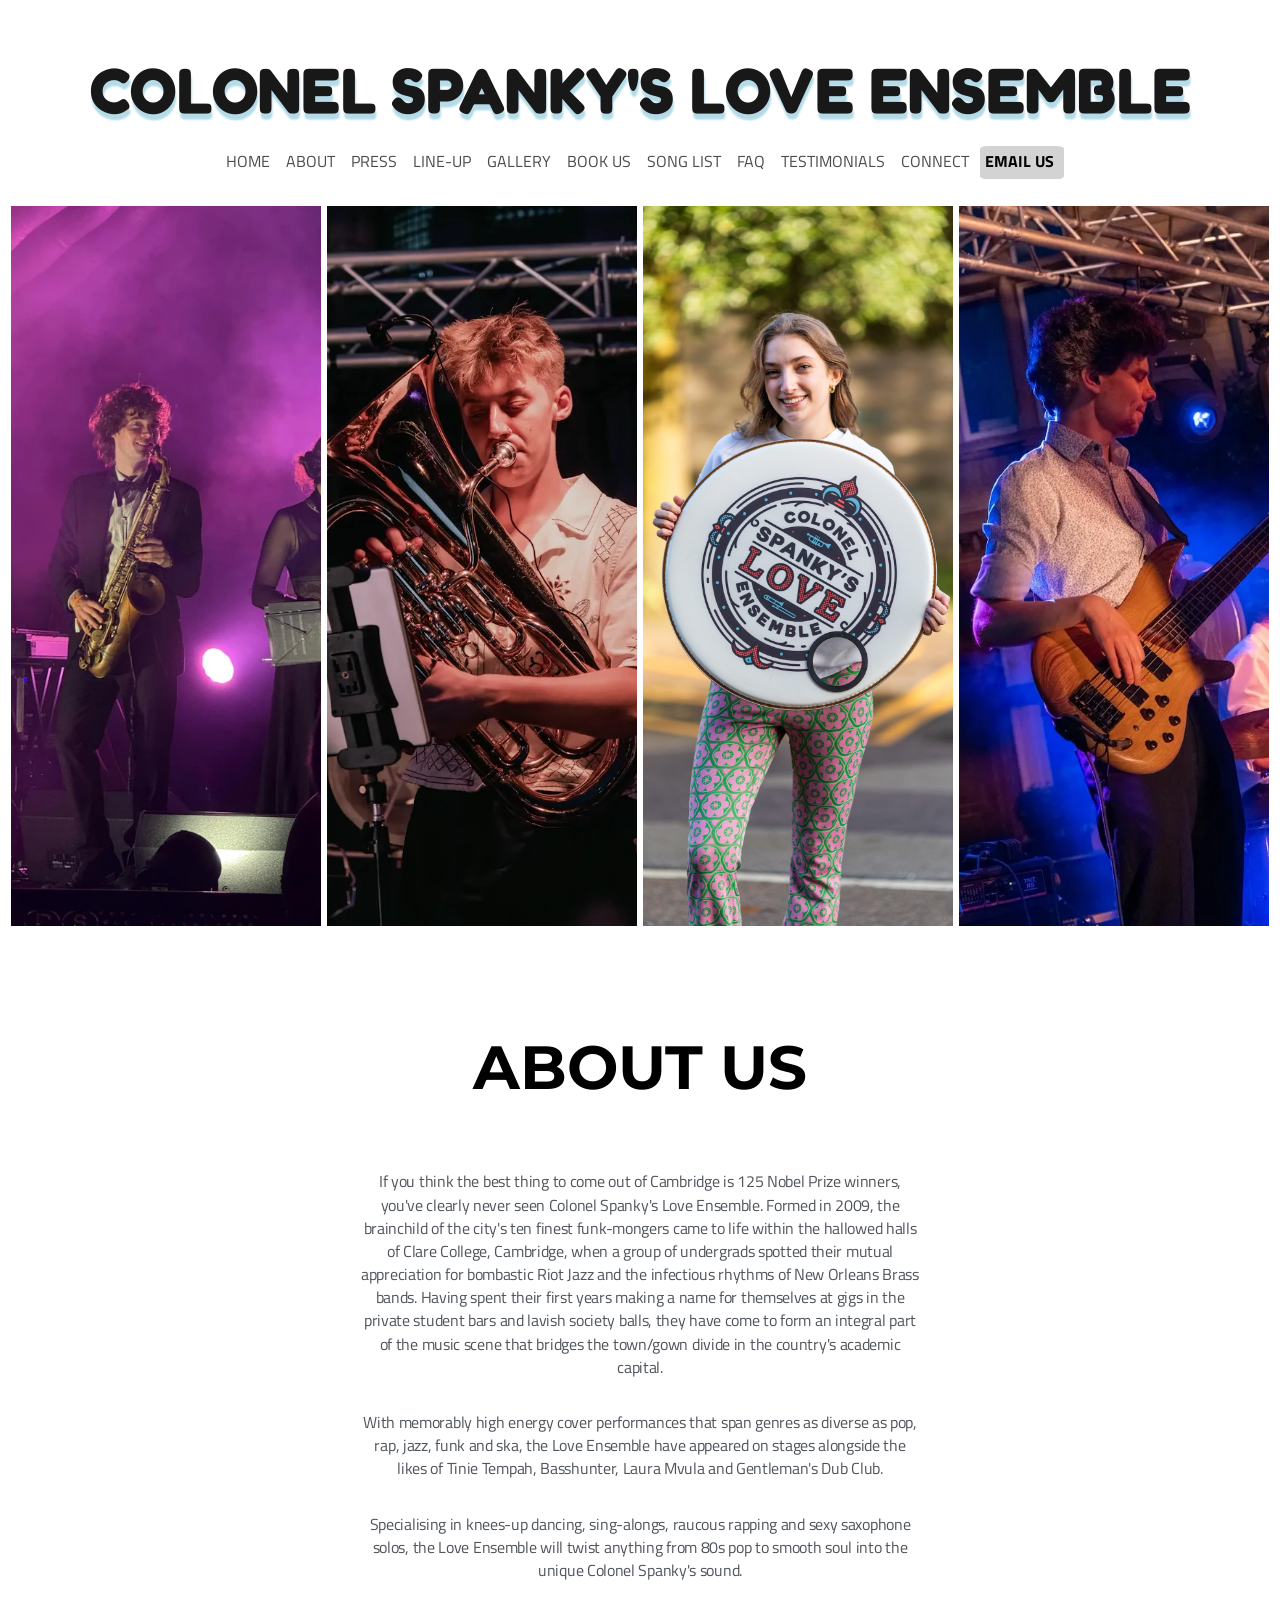
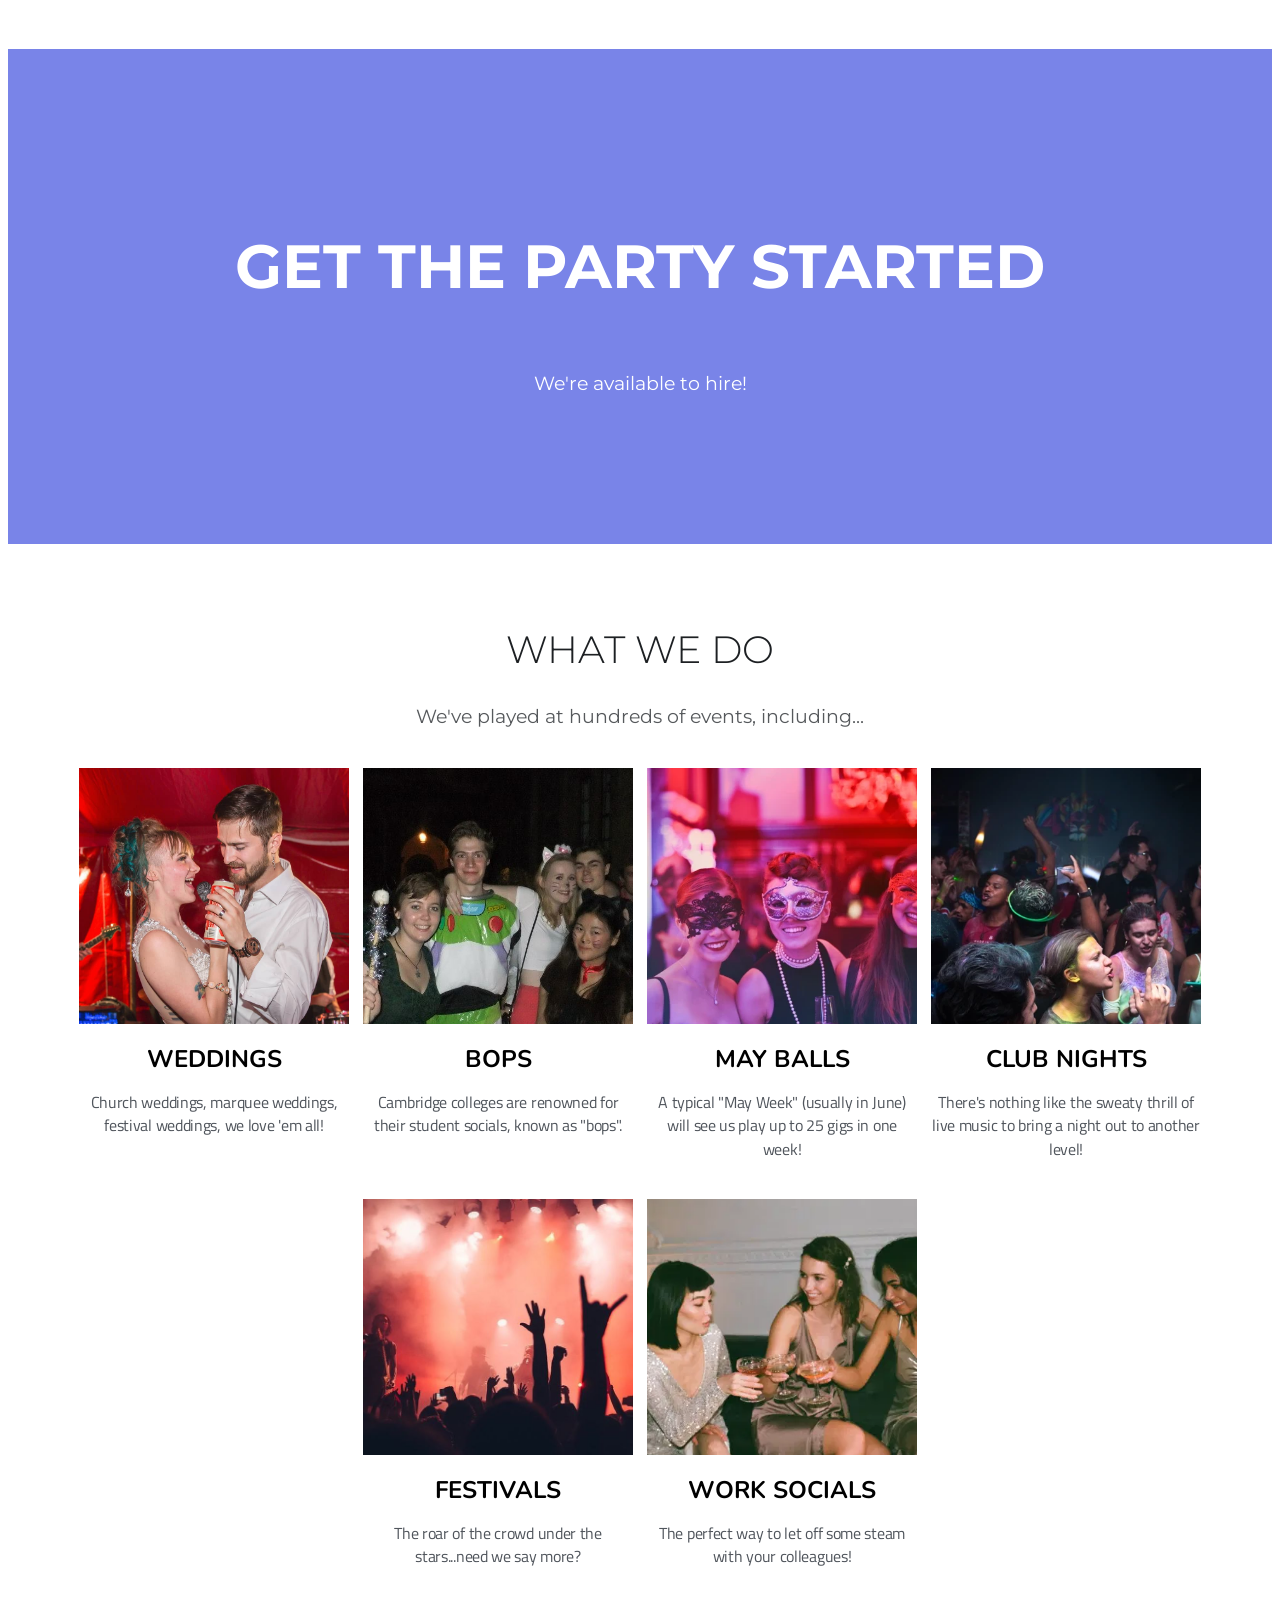
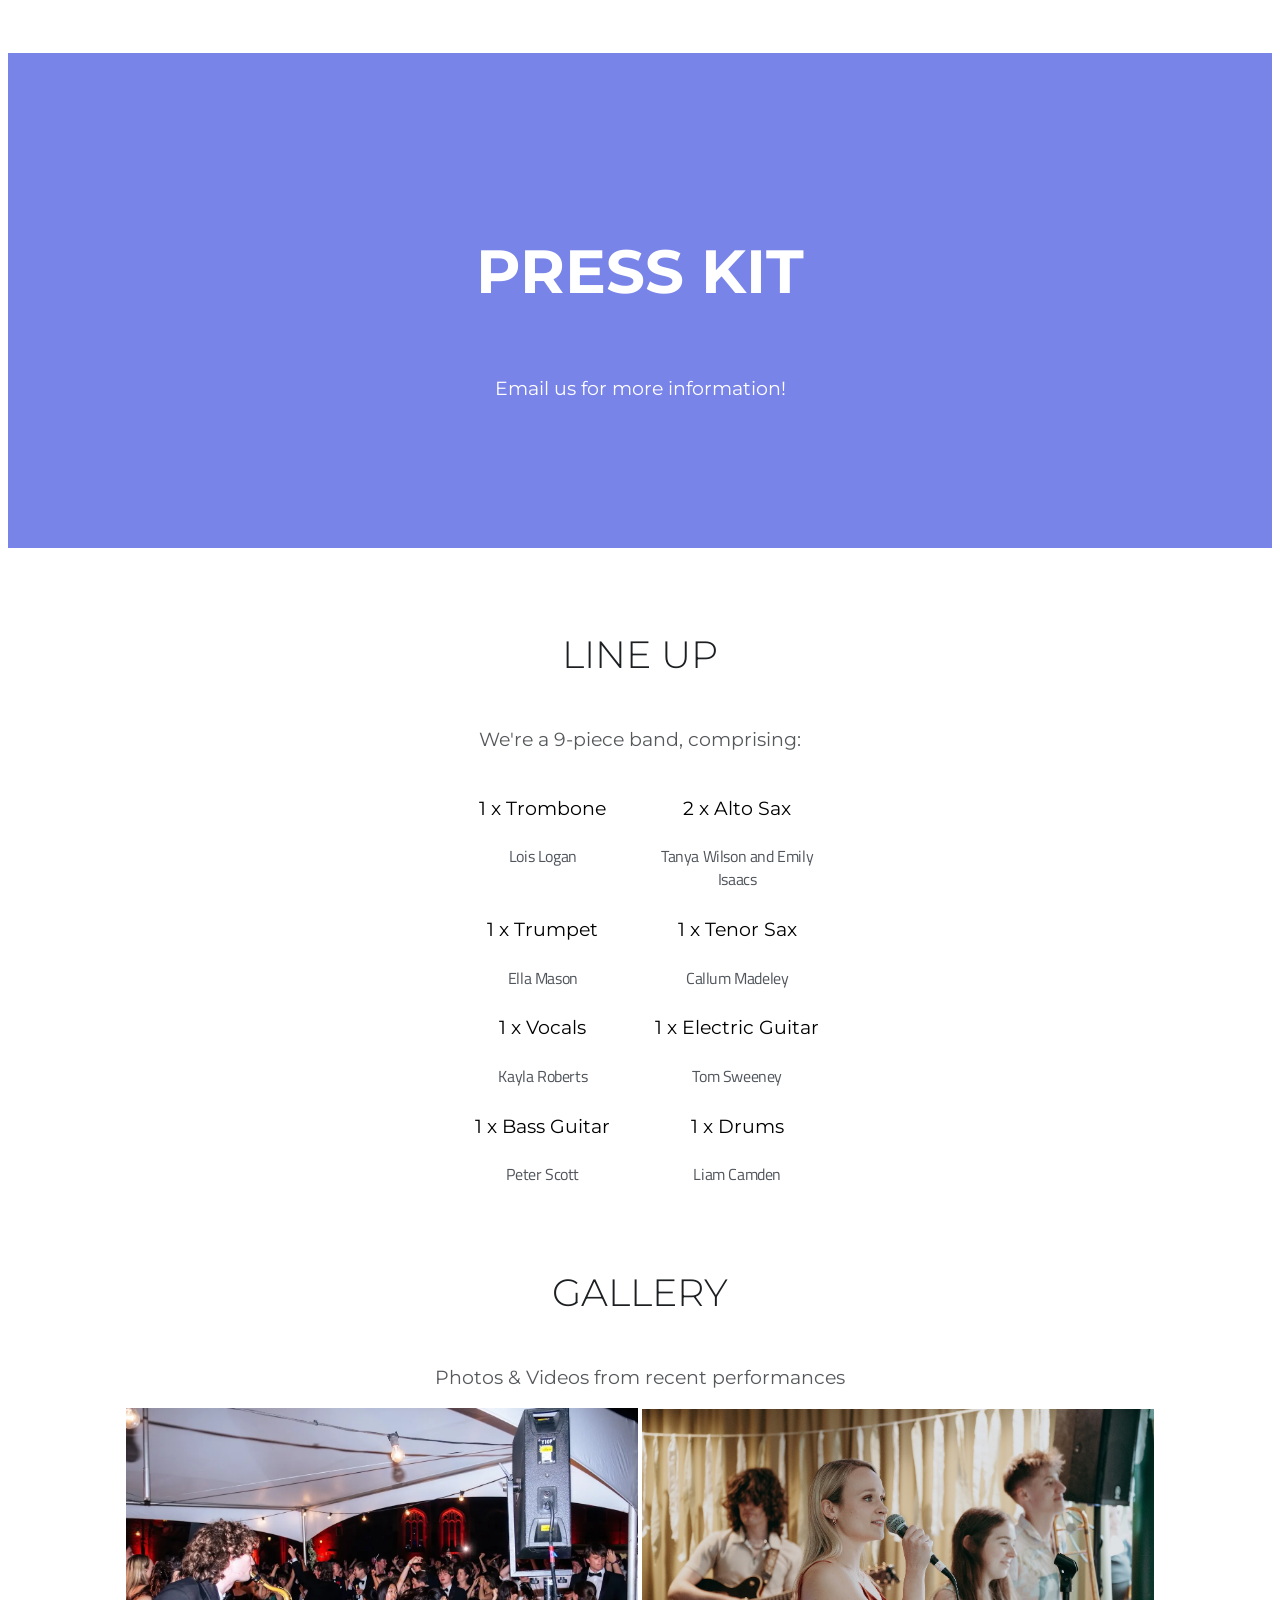
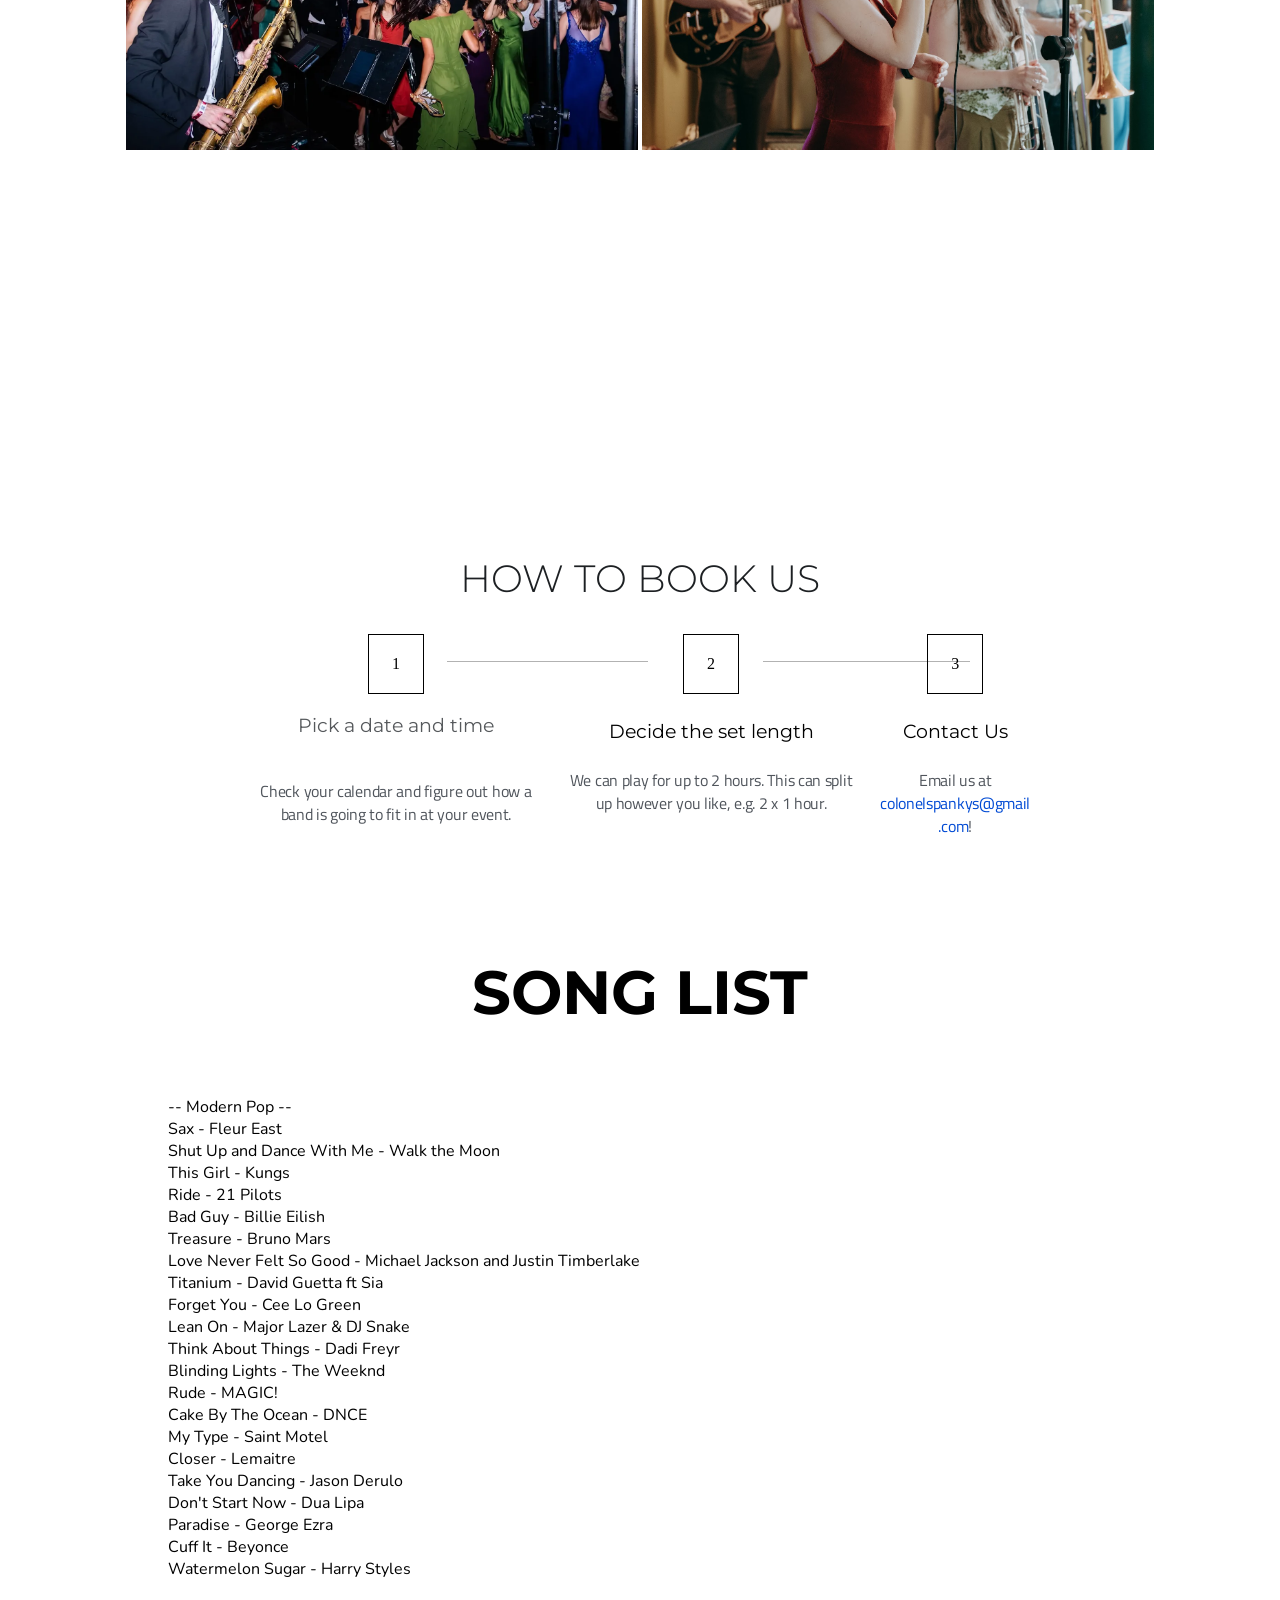
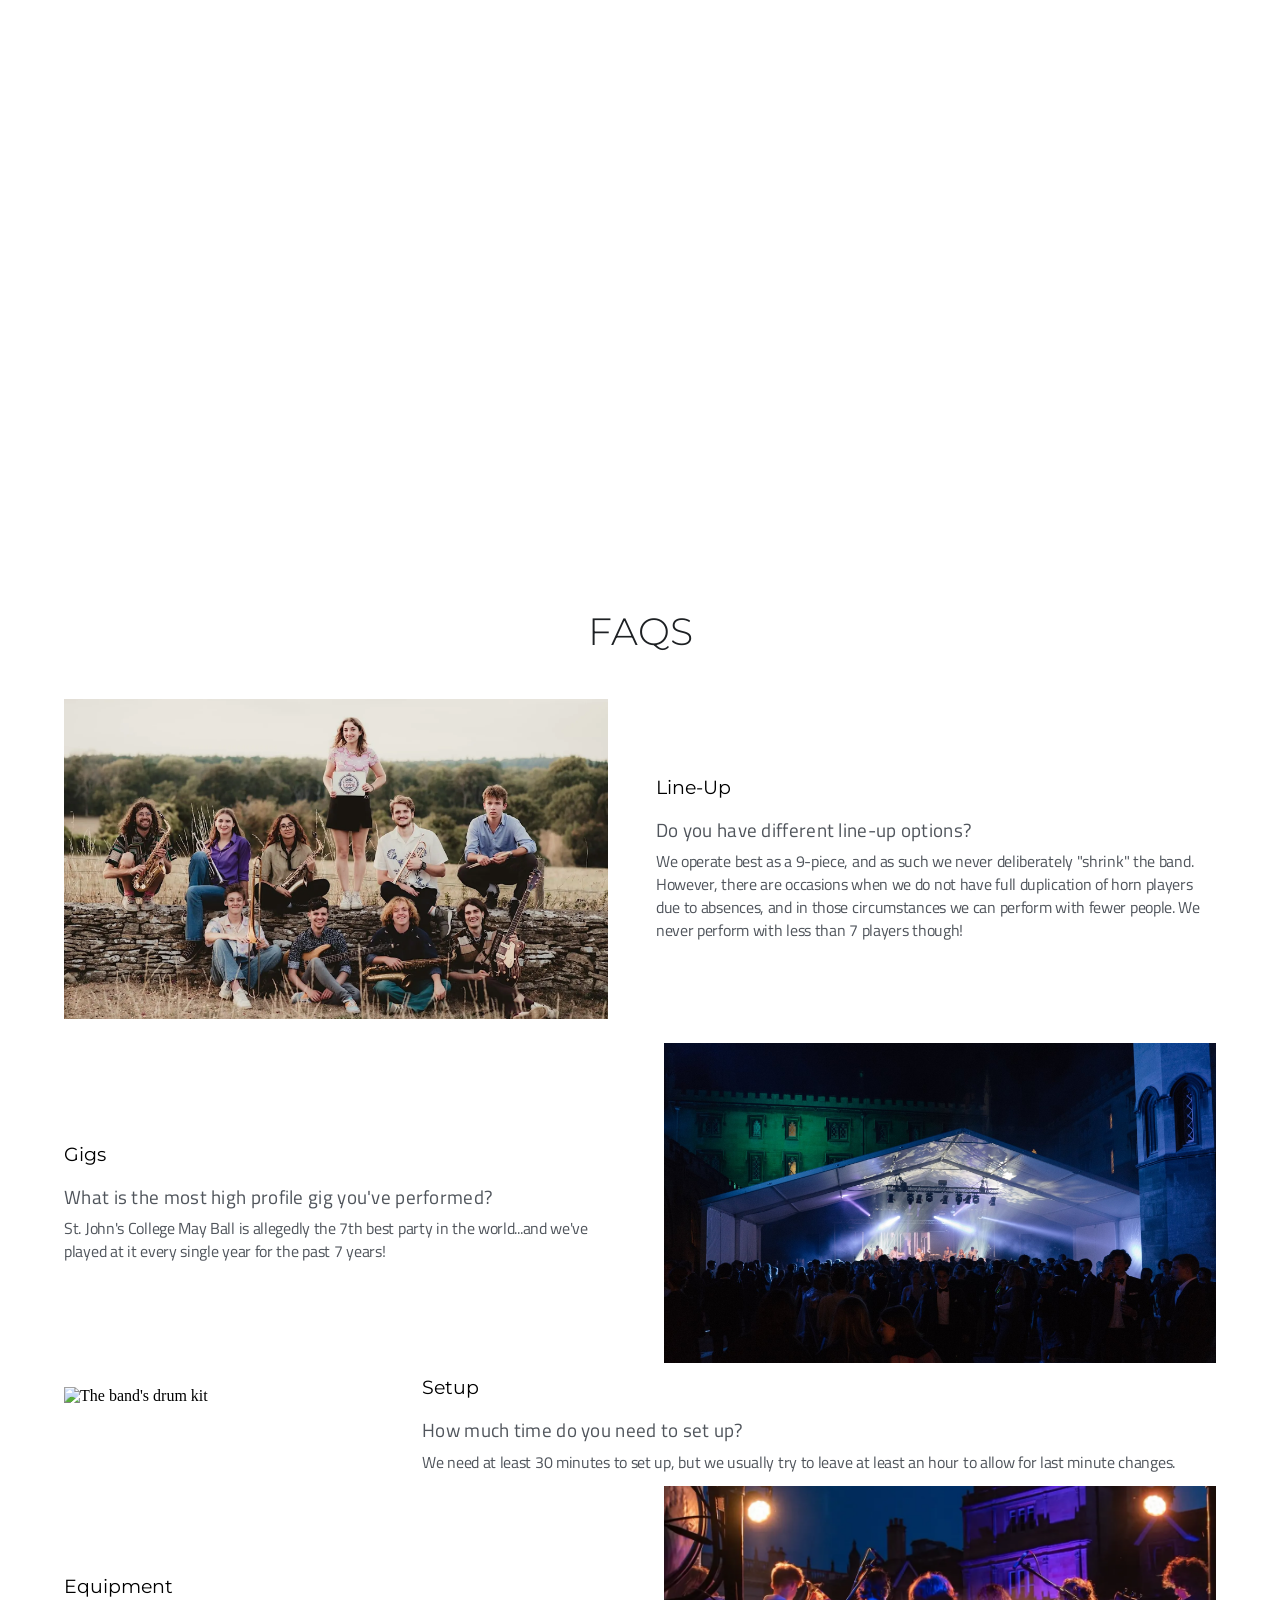
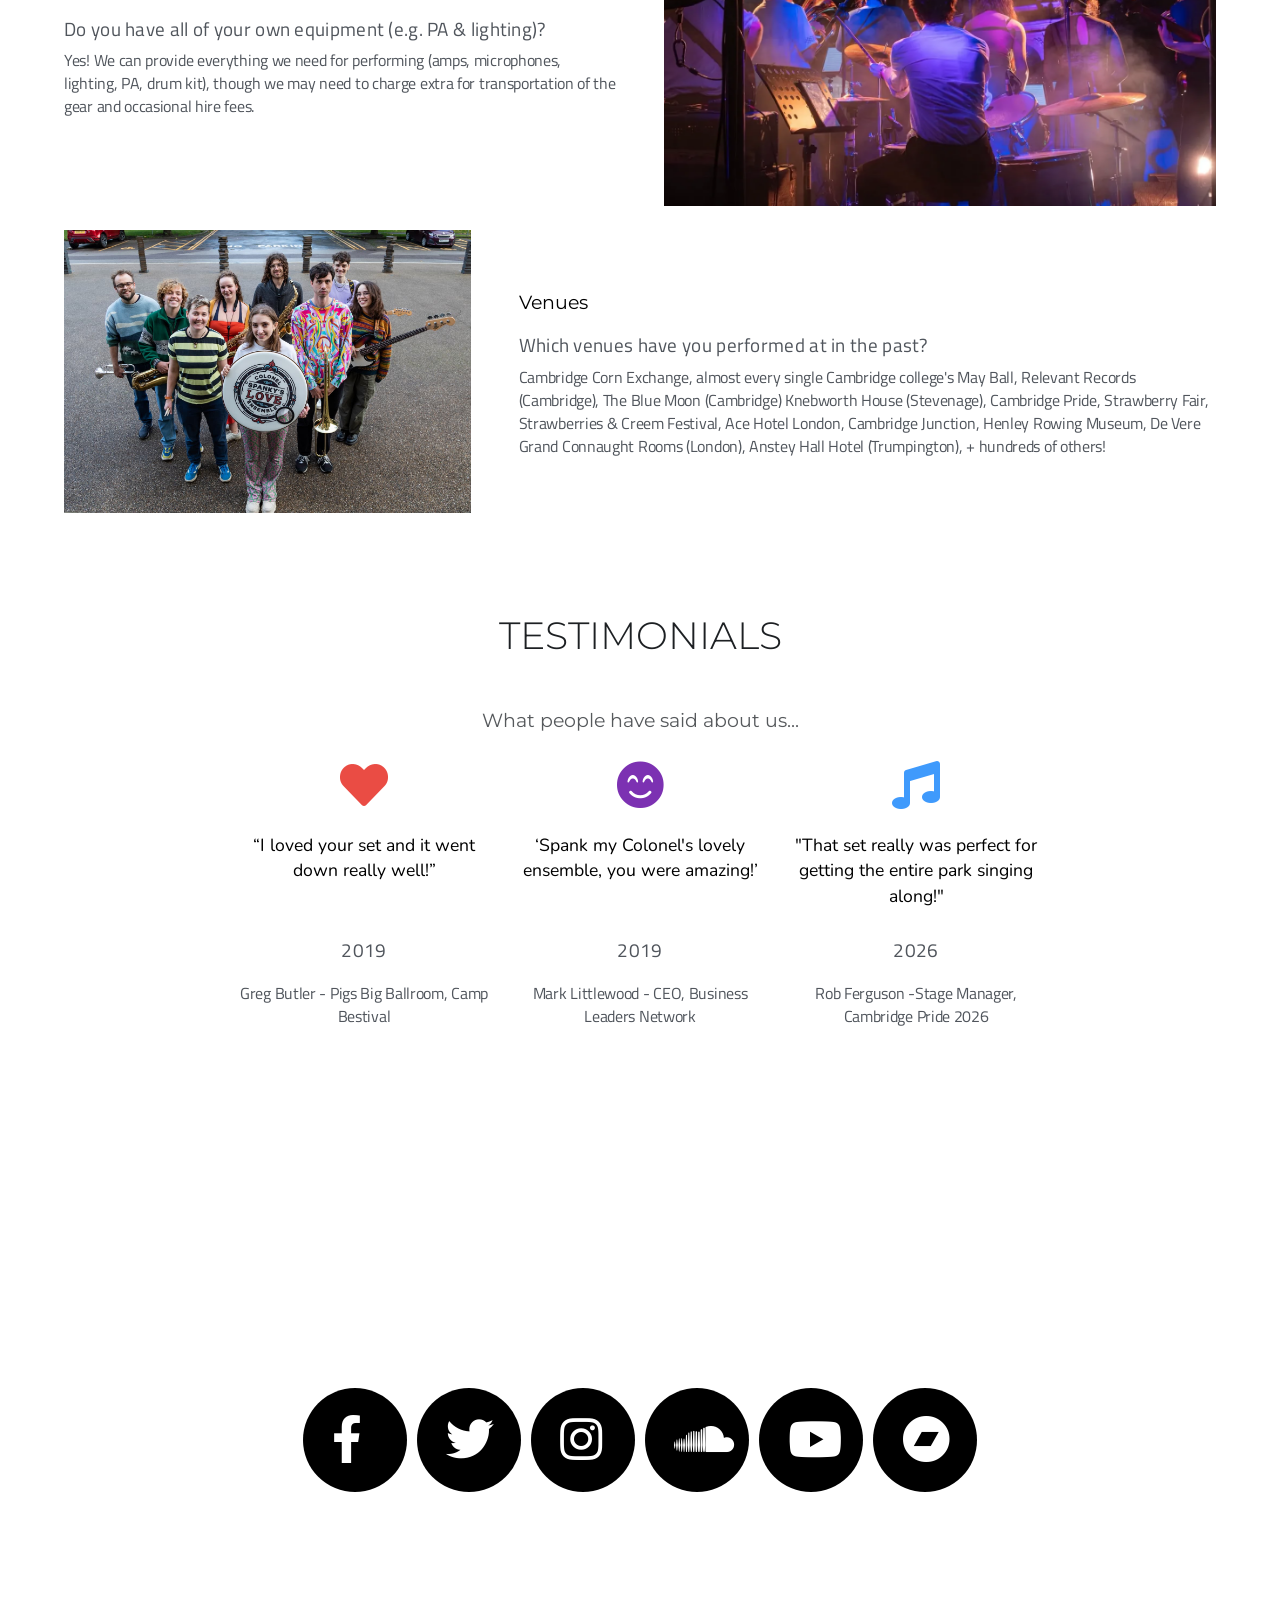
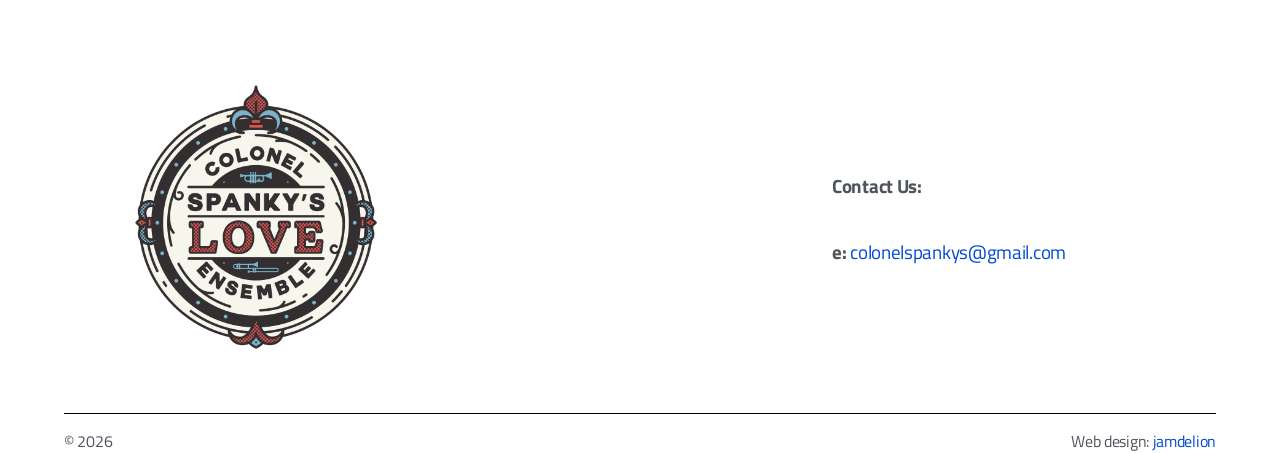
==== index.html @ 500da9b8 "update photos again" ====
<!DOCTYPE html>
<html lang="en-GB">

<head>
    <!-- Google Tag Manager -->
    <script>(function (w, d, s, l, i) {
            w[l] = w[l] || []; w[l].push({
                'gtm.start':
                    new Date().getTime(), event: 'gtm.js'
            }); var f = d.getElementsByTagName(s)[0],
                j = d.createElement(s), dl = l != 'dataLayer' ? '&l=' + l : ''; j.async = true; j.src =
                    'https://www.googletagmanager.com/gtm.js?id=' + i + dl; f.parentNode.insertBefore(j, f);
        })(window, document, 'script', 'dataLayer', 'GTM-NRXZG83');</script>
    <!-- End Google Tag Manager -->
    <meta charset="UTF-8">
    <meta name="description"
        content="Colonel Spanky's Love Ensemble is a 10-piece brass and funk band available for hire in Cambridge for parties, weddings and more!">
    <meta name="keywords"
        content="Cambridge bands, colonel spankeys, university band, pop funk jazz band, wedding band, party band, brass band, trumpets sax, female singer, hire a band">
    <meta name="viewport" content="width=device-width, initial-scale=1.0">
    <link rel="stylesheet" href="style.css">
    <title>Colonel Spanky's Love Ensemble | Book us here!</title>
    <script src="index.js"></script>
    <link rel="shortcut icon" href="images/favicon.ico" type="image/x-icon">
    <link rel="stylesheet" href="https://use.fontawesome.com/releases/v5.7.2/css/all.css"
        integrity="sha384-fnmOCqbTlWIlj8LyTjo7mOUStjsKC4pOpQbqyi7RrhN7udi9RwhKkMHpvLbHG9Sr" crossorigin="anonymous">
    <script src="https://code.iconify.design/1/1.0.7/iconify.min.js"></script>
    <link href="https://fonts.googleapis.com/css?family=Fredoka+One|Titillium+Web" rel="stylesheet">
    <link href="https://fonts.googleapis.com/css?family=Montserrat:400,700" rel="stylesheet">
    <link href="https://fonts.googleapis.com/css?family=Nunito:400,700" rel="stylesheet">
</head>

<body>
    <!-- Google Tag Manager (noscript) -->
    <noscript><iframe src="https://www.googletagmanager.com/ns.html?id=GTM-NRXZG83" height="0" width="0"
            style="display:none;visibility:hidden"></iframe></noscript>
    <!-- End Google Tag Manager (noscript) -->
    <header>
        <h1 id="home">Colonel Spanky's Love Ensemble</h1>
        <div id="navbar" class="">
            <nav>
                <a href="#home">Home</a>
                <a href="#about-us">About</a>
                <a href="#press-kit" class="disposable">Press</a>
                <a href="#line-up">Line-Up</a>
                <a href="#gallery">Gallery</a>
                <a href="#how-to-book">Book Us</a>
                <a href="#songlist">Song List</a>
                <a href="#faqs">FAQ</a>
                <a href="#testimonials">Testimonials</a>
                <a href="#links" class="disposable">Connect</a>
                <a href="mailto:colonelspankys@gmail.com" id="email-link">
                    Email Us
                    <div id="email-us"></div>
                </a>
            </nav>
        </div>
    </header>
    <section id="front-4-pics">
        <img src="images/callum_sax.jpg" alt="Callum playing sax at a Cambridge May Ball">
        <img src="images/lois_tuba.jpg" alt="Lois playing tuba at a live gig">
        <img src="images/zoe-front.jpg" alt="Zoe holding the Colonel Spanky's logo on a drum skin">
        <img src="images/petethebass.jpg" alt="Peter playing bass on stage">
    </section>
    <section id="about-us">
        <h2>About Us</h2>
        <p>If you think the best thing to come out of Cambridge is 125 Nobel Prize winners, you've clearly never seen
            Colonel Spanky's Love Ensemble. Formed in 2009, the brainchild of the city's ten finest funk-mongers came to
            life within the hallowed halls of Clare College, Cambridge, when a group of undergrads spotted their mutual
            appreciation for bombastic Riot Jazz and the infectious rhythms of New Orleans Brass bands. Having spent
            their first years making a name for themselves at gigs in the private student bars and lavish society balls,
            they have come to form an integral part of the music scene that bridges the town/gown divide in the
            country's academic capital. </p>
        <p>With memorably high energy cover performances that span genres as diverse as pop, rap, jazz, funk and ska,
            the Love Ensemble have appeared on stages alongside the likes of Tinie Tempah, Basshunter, Laura Mvula and
            Gentleman's Dub Club.</p>
        <p>Specialising in knees-up dancing, sing-alongs, raucous rapping and sexy saxophone solos, the Love Ensemble
            will twist anything from 80s pop to smooth soul into the unique Colonel Spanky's sound.</p>
    </section>
    <section class="banner" id="get-the-party-started">
        <h2>Get the party started</h2>
        <h3>We're available to hire!</h3>
    </section>
    <section id="what-we-do">
        <h2>What We Do</h2>
        <h3>We've played at hundreds of events, including...</h3>
        <div id="events">
            <div class="event" id="event-weddings">
                <div class="event-img-container">
                    <img src="images/wedding.jpg"
                        alt="The bride and groom singing at one of our wedding gigs in Norfolk" id="wedding-img">
                </div>
                <div class="event-text">
                    <h4>Weddings</h4>
                    <p>Church weddings, marquee weddings, festival weddings, we love 'em all!</p>
                </div>
            </div>
            <div class="event">
                <div class="event-img-container">
                    <img src="images/bop.jpeg" alt="A bop at Clare College, c.2013" id="bop-img">
                </div>
                <div class="event-text">
                    <h4>Bops</h4>
                    <p>Cambridge colleges are renowned for their student socials, known as "bops".</p>
                </div>
            </div>
            <div class="event" id="event-balls">
                <div class="event-img-container">
                    <img src="images/ball.webp" alt="Masked ball-goers" id="ball-img">
                </div>
                <div class="event-text">
                    <h4>May Balls</h4>
                    <p>A typical "May Week" (usually in June) will see us play up to 25 gigs in one week!</p>
                </div>
            </div>
            <div class="event">
                <div class="event-img-container">
                    <img src="images/club.webp" alt="A club night" id="club-img">
                </div>
                <div class="event-text">
                    <h4>Club Nights</h4>
                    <p>There's nothing like the sweaty thrill of live music to bring a night out to another level!</p>
                </div>
            </div>
            <div class="event" id="event-festivals">
                <div class="event-img-container">
                    <img src="images/festival.jpeg" alt="Hands pumping in front of a festival stage" id="fest-img">
                </div>
                <div class="event-text">
                    <h4>Festivals</h4>
                    <p>The roar of the crowd under the stars...need we say more?</p>
                </div>
            </div>
            <div class="event">
                <div class="event-img-container">
                    <img src="images/work-socials.jpeg" alt="3 women clinking glasses at a Christmas party"
                        id="work-img">
                </div>
                <div class="event-text">
                    <h4>Work Socials</h4>
                    <p>The perfect way to let off some steam with your colleagues!</p>
                </div>
            </div>
        </div>
    </section>
    <section class="banner" id="press-kit">
        <!-- background image -->
        <h2>Press Kit</h2>
        <h3><a href="mailto:colonelspankys@gmail.com">Email us for more information!</a></h3>
    </section>
    <section id="line-up">
        <!-- background image -->
        <h2>Line Up</h2>
        <h3>We're a 9-piece band, comprising:</h3>
        <div id="band-members">
            <div class="band-member">
                <h4>1 x Trombone</h4>
                <p>Lois Logan</p>
            </div>
            <div class="band-member">
                <h4>2 x Alto Sax</h4>
                <p>Tanya Wilson and Emily Isaacs</p>
            </div>
            <div class="band-member">
                <h4>1 x Trumpet</h4>
                <p>Ella Mason</p>
            </div>
            <div class="band-member">
                <h4>1 x Tenor Sax</h4>
                <p>Callum Madeley</p>
            </div>
            <div class="band-member">
                <h4>1 x Vocals</h4>
                <p>Kayla Roberts</p>
            </div>
            <div class="band-member">
                <h4>1 x Electric Guitar</h4>
                <p>Tom Sweeney</p>
            </div>
            <div class="band-member">
                <h4>1 x Bass Guitar</h4>
                <p>Peter Scott</p>
            </div>
            <div class="band-member">
                <h4>1 x Drums</h4>
                <p>Liam Camden</p>
            </div>
        </div>
    </section>
    <section id="gallery">
        <h2>Gallery</h2>
        <h3>Photos & Videos from recent performances</h3>
        <div id="gallery-container">
            <img src="images/callum_crowd.jpg" alt="Callum playing the saxophone at Trinity Hall June Event in Cambridge">
            <img src="images/maddie_vocals_wedding.jpg"
                alt="Our singer, Maddie, sings at a wedding in Queens College Cambridge">
        </div>
        <!-- <div class="snapwidget"> -->
        <!-- SnapWidget -->
        <!-- <script src="https://snapwidget.com/js/snapwidget.js"></script>
            <iframe src="https://snapwidget.com/embed/915432" class="snapwidget-widget" title="Recent photos from Instagram" allowtransparency="true" frameborder="0" scrolling="no" style="border:none; overflow:hidden;  width:100%; "></iframe> -->
        <!-- </div> -->
        <div class="youtube-video">
            <iframe width="560" height="315" src="https://www.youtube.com/embed/XS5N9B4ihcA?si=NgE6VmFByFGXfj_M" frameborder="0"
                title="Spanky's play The Shregamix"
                allow="accelerometer; autoplay; clipboard-write; encrypted-media; gyroscope; picture-in-picture"
                allowfullscreen></iframe>
        </div>
    </section>
    <section id="how-to-book">
        <h2>How to Book Us</h2>
        <div id="booking-steps">
            <div class="book-step">
                <div class="number">1</div>
                <div class="booking-step-text">
                    <h3>Pick a date and time</h3>
                    <p>Check your calendar and figure out how a band is going to fit in at your event.</p>
                </div>
                <div class="line-step"></div>
            </div>
            <div class="book-step">
                <div class="number">2</div>
                <div class="booking-step-text">
                    <h4>Decide the set length</h4>
                    <p>We can play for up to 2 hours. This can split up however you like, e.g. 2 x 1 hour.</p>
                </div>
                <div class="line-step"></div>
            </div>
            <div class="book-step">
                <div class="number">3</div>
                <div class="booking-step-text">
                    <h4>Contact Us</h4>
                    <p>Email us at <a href="mailto:colonelspankys@gmail.com">colonelspankys@gmail.com</a>!</p>
                </div>
            </div>
        </div>
    </section>
    <section id="songlist">
        <h2>Song List</h2>
        <div id="list-songs">
            <ul>
                <li>-- Modern Pop --</li>
                <li>Sax - Fleur East</li>
                <li>Shut Up and Dance With Me - Walk the Moon</li>
                <li>This Girl - Kungs</li>
                <li>Ride - 21 Pilots</li>
                <li>Bad Guy - Billie Eilish</li>
                <li>Treasure - Bruno Mars</li>
                <li>Love Never Felt So Good - Michael Jackson and Justin Timberlake</li>
                <li>Titanium - David Guetta ft Sia</li>
                <li>Forget You - Cee Lo Green</li>
                <li>Lean On - Major Lazer &amp; DJ Snake</li>
                <li>Think About Things - Dadi Freyr</li>
                <li>Blinding Lights - The Weeknd</li>
                <li>Rude - MAGIC!</li>
                <li>Cake By The Ocean - DNCE</li>
                <li>My Type - Saint Motel</li>
                <li>Closer - Lemaitre</li>
                <li>Take You Dancing - Jason Derulo</li>
                <li>Don't Start Now - Dua Lipa</li>
                <li>Paradise - George Ezra</li>
                <li>Cuff It - Beyonce</li>
                <li>Watermelon Sugar - Harry Styles</li>
                <li>XS - Rina Sawayama</li>
                <li>Vroom Vroom - Charlie XCX</li>
                <li>bad idea right? - Olivia Rodrigo</li>
                <li>Manchild - Sabrina Carpenter</li>
                <li>Man I Need - Olivia Dean</li>
                <li>I Just Might - Bruno Mars</li>
                <br>
                <li>--Modern Rock--</li>
                <li>Mr Brightside - The Killers</li>
                <li>Take Me Out - Franz Ferdinand</li>
                <br>
                <li>--Latin Fusion--</li>
                <li>Livin' La Vida Loca - Ricky Martin</li>
                <li>Smooth - Santana</li>
                <br>
                <li>--2000s--</li>
                <li>Put Your Records On - Corinne Bailey Rae</li>
                <li>Love Machine - Girls Aloud</li>
                <li>10/10 - Paolo Nutini</li>
                <li>Stacey's Mom - Fountains of Wayne</li>
                <li>Accidentally In Love - Counting Crows</li>
                <li>5 Colours In Her Hair - McFly</li>
                <li>Goodbye Mr A - The Hoosiers</li>
                <li>LDN - Lily Allen</li>
                <li>Move Your Feet - Junior Senior</li>
                <li>Crazy In Love - Beyonce</li>
                <li>Toxic - Britney Spears</li>
                <li>F*** You - Lily Allen</li>
                <li>Murder On The Dancefloor - Sophie Ellis-Bextor</li>
                <li>Foundations - Kate Nash</li>
                <li>Grace Kelly - Mika</li>
                <li>American Boy - Estelle</li>
                <li>Flourescent Adolescent - Arctic Monkeys</li>
                <li>This Love - Maroon 5</li>
                <li>Dog Days Are Over - Florence + The Machine</li>
                <br>
                <li>--1990s--</li>
                <li>Man! I Feel Like A Woman - Shania Twain </li>
                <li>Can't Get You Out Of My Head - Kylie Minogue</li>
                <li>The Vengabus/Boom Boom Boom Boom - Vengaboys</li>
                <li>Don't Speak - No Doubt</li>
                <li>All Star - Smash Mouth</li>
                <li>Hey Arthur theme song - Ziggy Marley</li>
                <li>Angels - Robbie Williams</li>
                <li>Barbie Girl - Aqua</li>
                <br>
                <li>--1980s--</li>
                <li>Don't You Want Me - The Human League</li>
                <li>It Must Be Love - Madness</li>
                <li>Walking On Sunshine - Katrina and the Waves</li>
                <li>9 to 5 - Dolly Parton</li>
                <li>Call Me Al - Paul Simon</li>
                <li>Come On Eileen - Dexy's Midnight Runners</li>
                <li>We Built This City - Starship</li>
                <li>Living On A Prayer - Bon Jovi</li>
                <li>Take On Me - A-Ha</li>
                <li>Sweet Dreams (Are Made Of This) - Eurythmics</li>
                <li>It's Raining Men - The Weather Girls</li>
                <li>The Time of My Life - from Dirty Dancing</li>
                <li>I Wanna Dance With Somebody - Whitney Houston</li>
                <li>99 Luftballons - Nena</li>
                <li>Holding Out For a Hero - Bonnie Tyler</li>
                <li>Funky Town - Lipps Inc.</li>
                <li>Kiss - Prince</li>
                <li>Babooshka - Kate Bush</li>
                <li>Wake Me Up Before You Go-Go - Wham!</li>
                <br>
                <li>--1970s--</li>
                <li>Video Killed the Radio Star - The Buggles</li>
                <li>Grease - Frankie Valli</li>
                <li>December, 1963 - The Four Seasons</li>
                <li>Blame It On The Boogie - Jackson 5</li>
                <li>Mr Blue Sky - Electric Light Orchestra</li>
                <li>Escape (Pina Colada song)- Rupert Holmes</li>
                <li>I Will Survive - Gloria Gaynor</li>
                <li>Are You Ready for Love - Elton John</li>
                <li>Pasttime Paradise - Stevie Wonder</li>
                <li>Gimme! Gimme! Gimme! (A Man After Midnight) - Abba </li>
                <li>Tragedy - The Bee Gees</li>
                <li>September - Earth, Wind &amp; Fire</li>
                <li>Ra Ra Rasputin - Boney M.</li>
                <li>Come and Get Your Love - Redbone</li>
                <li>Voulez-Vous - Abba</li>
                <li>Wonderful Tonight - Eric Clapton</li>
                <li>Ballroom Blitz - The Sweet</li>
                <li>Changes - David Bowie</li>
                <li>Killing Me Softly With His Song - in the style of Youngblood Brass Band</li>
                <li>(This Will Be) An Everlasting Love - Natalie Cole</li>
                <li>Young Hearts Run Free - Candi Staton</li>
                <li>Move On Up - Curtis Mayfield</li>
                <br>
                <li>--1960s--</li>
                <li>I Want You Back - Jackson 5</li>
                <li>Can't Take My Eyes Off You - Frankie Valli</li>
                <li>Ain't Got No (I Got Life) - Nina Simone</li>
                <li>Twist and Shout - The Beatles</li>
                <li>Brown Eyed Girl - Van Morrison/Reel Big Fish</li>
                <li>Build Me Up Buttercup - The Foundations</li>
                <li>Higher and Higher - Jackie Wilson</li>
                <li>I'm A Believer - The Monkees (in the style of Smash Mouth)</li>
                <li>Eight Days A Week - The Beatles</li>
                <br>
                <li>--Soul--</li>
                <li>I'm Coming Out - Diana Ross</li>
                <li>Redbone - Childish Gambino</li>
                <li>Son Of A Preacher Man - Dusty Springfield</li>
                <li>Tears Dry On Their Own - Amy Winehouse</li>
                <li>Back to Black - Amy Winehouse</li>
                <br>
                <li>--Hip-Hop--</li>
                <li>Thrift Shop - Macklemore</li>
                <br>
                <li>--Ska--</li>
                <li>Sell Out - Reel Big Fish</li>
                <li>She Has a Girlfriend Now - Reel Big Fish</li>
                <li>In The Mood For Ska - The Skatalites</li>
                <br>
                <li>--Swing--</li>
                <li>Pencil Full Of Lead - Paolo Nutini</li>
                <li>This Must Be The Place - Talking Heads/Post Modern Jukebox</li>
                <br>
                <li>--Alternative/Various--</li>
                <li>Hello - The Cat Empire</li>
                <li>Brooklyn - Youngblood Brass Band</li>
                <li>Tu Vuo Fa L'Americano - Yolanda Be Cool/Renato Carosone</li>
                <li>Friend Like Me - from "Aladdin"</li>
                <li>I Wanna Be Like You - from "The Jungle Book"</li>
                <li>Tous Les Memes - Stromae</li>
                <li>You Are The Best Thing - Ray LaMontagne</li>
                <li>All I Want For Christmas Is You - Mariah Carey</li>
                <li>"Shregamix" - a compilation of iconic tunes from the "Shrek" movies</li>
                <li>Dumbest Girl Alive - 100 gecs</li>
                <li>S&M/Creep - a mashup of Radiohead and Rihanna</li>
                <li>Tiggle Diggle Tiggle Miggle - a mashup of Talk Dirty To Me and Wiggle Wiggle Wiggle</li>
                <li>Tracy Beaker's Dilemma - a mashup</li>
                <li>Can't Stop Feeling Billie Jean's Face - Pomplamoose (a mashup of Michael Jackson and Justin Timberlake)</li>
                <li>Big Bottomed Girls - a Mika/Queen mashup</li>
                <li>Zach's Song from School of Rock</li>
                <li>Roan Son - a Chappell Roan mashup of Femininomenon &amp; Pink Pony Club </li>
                <li>Gaga Megamix - a Lady Gaga mashup</li>
            </ul>
        </div>
    </section>
    <section class="banner" id="faq-title">
        <!-- background image -->
        <h2>FAQs</h2>
    </section>
    <section id="faqs">
        <h2>FAQs</h2>
        <div id="questions">
            <div class="question">
                <div class="faq-img-container">
                    <img src="images/whole_band_2025.jpg"
                        alt="The band posing for a photo at a wedding in Wales"
                        id="pose-img">
                </div>
                <style>

                    #pose-img {
                        width: 100%;
                        height: 100%;
                        object-fit: cover;
                        object-position: 30% 30%;
                        display: block;
                    }
                </style>
                <div class="question-text">
                    <h3 class="md-faq">Line-Up</h3>
                    <h4 class="expandable sm-faq">Do you have different line-up options?</h4>
                    <p>We operate best as a 9-piece, and as such we never deliberately "shrink" the band. However,
                        there are occasions when we do not have full duplication of horn players due to absences, and in
                        those circumstances we can perform with fewer people. We never perform with less than 7 players
                        though!</p>
                </div>
            </div>
            <div class="question">
                <div class="question-text">
                    <h3 class="md-faq">Gigs</h3>
                    <h4 class="expandable sm-faq">What is the most high profile gig you've performed?</h4>
                    <p>St. John's College May Ball is allegedly the 7th best party in the world...and we've played at it
                        every single year for the past 7 years!</p>
                </div>
                <div class="faq-img-container">
                    <img src="images/faqs-gigs.jpg" alt="Spanky's playing on the main stage at St. John's May Ball">
                </div>
            </div>
            <div class="question">
                <div class="faq-img-container">
                    <img src="images/setup-faqs.jpg" id="setup-img" alt="The band's drum kit">
                </div>
                <div class="question-text">
                    <h3 class="md-faq">Setup</h3>
                    <h4 class="expandable sm-faq">How much time do you need to set up?</h4>
                    <p>We need at least 30 minutes to set up, but we usually try to leave at least an hour to allow for
                        last minute changes.</p>
                </div>
            </div>
            <div class="question">
                <div class="question-text">
                    <h3 class="md-faq">Equipment</h3>
                    <h4 class="expandable sm-faq">Do you have all of your own equipment (e.g. PA & lighting)?</h4>
                    <p>Yes! We can provide everything we need for performing (amps, microphones, lighting, PA, drum
                        kit), though we may need to charge extra for transportation of the gear and occasional hire
                        fees.</p>
                </div>
                <div class="faq-img-container">
                    <img src="images/caius_behind.jpg" id="medsoc-img" alt="Spanky's playing at Caius May Ball">
                </div>
            </div>
            <div class="question">
                <div class="faq-img-container">
                    <img src="images/whole-band-triangle-2.jpg" alt="Spanky's posing in 2023">
                </div>
                <div class="question-text">
                    <h3 class="md-faq">Venues</h3>
                    <h4 class="expandable sm-faq">Which venues have you performed at in the past?</h4>
                    <p>Cambridge Corn Exchange, almost every single Cambridge college's May Ball, Relevant Records
                        (Cambridge), The Blue Moon (Cambridge) Knebworth House (Stevenage), Cambridge Pride, Strawberry
                        Fair, Strawberries & Creem Festival, Ace Hotel London, Cambridge Junction, Henley Rowing Museum,
                        De Vere Grand Connaught Rooms (London), Anstey Hall Hotel (Trumpington), + hundreds of others!
                    </p>
                </div>
            </div>
        </div>
    </section>
    <section id="testimonials">
        <h2>Testimonials</h2>
        <h3>What people have said about us...</h3>
        <div id="testimonials-container">
            <div class="testimonial">
                <i class="fas fa-heart fa-3x" style="color:#ea4c44"></i>
                <h4>“I loved your set and it went down really well!”</h4>
                <h5>2019</h5>
                <p>Greg Butler - Pigs Big Ballroom, Camp Bestival</p>
            </div>
            <div class="testimonial">
                <i class="fas fa-smile-beam fa-3x" style="color: #7c31b2"></i>
                <h4>‘Spank my Colonel's lovely ensemble, you were amazing!’</h4>
                <h5>2019</h5>
                <p>Mark Littlewood - CEO, Business Leaders Network</p>
            </div>
            <div class="testimonial">
                <i class="fas fa-music fa-3x" style="color: #3f9afc"></i>
                <h4>"That set really was perfect for getting the entire park singing along!"</h4>
                <h5>2026</h5>
                <p>Rob Ferguson -Stage Manager, Cambridge Pride 2026</p>
            </div>
        </div>
    </section>
    <section class="banner" id="links">
        <!-- background image -->
        <h2>Connect With Us</h2>
        <div id="social-media-links">
            <a href="https://www.facebook.com/Colonel.Spankys.Love.Ensemble">
                <p class="sr-only">Connect via Facebook</p>
                <div class="black-circle">
                    <i class="fab fa-facebook-f fa-3x" alt="Facebook logo"></i>
                </div>
            </a>
            <a href="https://www.twitter.com/colonelspankys">
                <p class="sr-only">Connect via Twitter</p>
                <div class="black-circle">
                    <i class="fab fa-twitter fa-3x" alt="Twitter logo"></i>
                </div>
            </a>
            <a href="https://www.instagram.com/colonelspankysloveensemble">
                <p class="sr-only">Connect via Instagram</p>
                <div class="black-circle">
                    <i class="fab fa-instagram fa-3x" alt="Instagram logo"></i>
                </div>
            </a>
            <a href="https://soundcloud.com/user-469963949">
                <p class="sr-only">Connect via Soundcloud</p>
                <div class="black-circle">
                    <i class="fab fa-soundcloud fa-3x" alt="Soundcloud logo"></i>
                </div>
            </a>
            <a href="https://www.youtube.com/user/ColonelSpankys">
                <p class="sr-only">Connect via Youtube</p>
                <div class="black-circle">
                    <i class="fab fa-youtube fa-3x" alt="Youtube logo"></i>
                </div>
            </a>
            <a href="https://colonelspankys.bandcamp.com">
                <p class="sr-only">Connect via Bandcamp</p>
                <div class="black-circle">
                    <i class="fab fa-bandcamp fa-3x" alt="Bandcamp logo"></i>
                </div>
            </a>
        </div>
    </section>
    <footer>
        <div id="footer-content">
            <div id="logo-container">
                <img src="images/logo.png" id="footer-logo"
                    alt="Colonel Spanky's Love Ensemble's logo, designed by BloodFlower">
            </div>
            <div id="contact-us">
                <div id="contact-details">
                    <p><strong>Contact Us:</strong></p>
                    <p><strong>e: </strong><a href="mailto:colonelspankys@gmail.com">colonelspankys@gmail.com</a></p>
                </div>
            </div>
        </div>
        <div id="divider">
            <p>© 2026</p>
            <p>Web design: <a href="https://www.github.com/jamdelion">jamdelion</a></p>
        </div>
    </footer>
</body>

</html>
---- style.css ----
/* Text elements */

h1,
h2,
h3,
h4,
h5 {
  font-family: "Montserrat";
}

h1 {
  text-align: center;
  font-family: "Fredoka One";
  font-size: 4em;
  text-shadow: lightblue 1px 6px 2px;
  opacity: 0.9;
  text-transform: uppercase;
  margin-bottom: 1%;
}

p {
  font-family: "Titillium Web";
  color: rgb(80, 85, 92);
  font-size: 1em;
  letter-spacing: -0.3px;
  line-height: 1.45;
}

h3 {
  font-weight: normal;
  color: rgb(86, 89, 92);
  text-align: center;
}

#what-we-do h3 {
  margin: 0 0 2em 0;
}

#press-kit a {
  color: white;
  text-decoration: none;
}

.booking-step-text a,
footer a {
  color: #004ad4;
  text-decoration: none;
}

h4,
.md-faq {
  font-weight: normal;
  font-size: 1.2em;
}

.md-faq {
  text-align: left;
  color: black;
}

.question-text h3,
.question-text p {
  margin: 0;
}

.question-text h3 {
  height: 40px;
  font-weight: normal;
  font-size: 1.2em;
}

h5,
.sm-faq {
  font-weight: normal;
  font-family: "Titillium Web";
  font-size: 1.2em;
  letter-spacing: 0.3px;
  color: rgb(80, 85, 92);
  margin: 0;
  padding: 0 0 1% 0;
}

h2 {
  text-transform: uppercase;
  font-size: 3.8em;
  text-align: center;
}

#press-kit h3,
#get-the-party-started h3 {
  color: white;
}

#get-the-party-started h2,
#get-the-party-started h3,
#press-kit h2,
#press-kit h3,
#faq-title h2,
#links h2,
#social-media-links {
  position: relative;
  z-index: 2;
}

#gallery h2,
#line-up h2,
#how-to-book h2,
#faqs h2,
#testimonials h2,
#what-we-do h2 {
  color: rgb(29, 32, 35);
  font-size: 2.4em;
  font-weight: 300;
}

.band-member p {
  max-width: 82%;
  margin: 0 auto;
  letter-spacing: -0.4px;
}

.testimonial h4 {
  font-family: "Nunito";
  font-size: 1.1em;
  line-height: 1.45;
  min-height: 102px;
  margin-bottom: 0;
}

.testimonial {
  text-align: center;
  margin: 10px;
  max-width: 20vw;
}

.sr-only {
  position: absolute;
  left: -10000px;
  top: auto;
  width: 1px;
  height: 1px;
  overflow: hidden;
}

/* Structural elements */

body {
  overflow-x: hidden;
}

section {
  margin: 2% 0;
}

body,
#about-us,
#what-we-do,
#line-up,
#gallery,
#how-to-book,
#testimonials,
#faqs {
  display: flex;
  flex-direction: column;
  align-items: center;
}

header {
  display: flex;
  flex-direction: column;
  align-items: center;
}

header nav {
  display: flex;
  justify-content: space-evenly;
  font-family: "Titillium web";
  text-transform: uppercase;
  width: 76vw;
  max-width: 860px;
  padding: 10px 0;
}

header a {
  color: black;
  opacity: 0.7;
  text-decoration: none;
}

header a:hover {
  opacity: 1;
}

#about-us {
  margin: 2% 10%;
  text-align: center;
  max-width: 70ch;
}

#faqs {
  margin: 2%;
}

.banner {
  width: 100%;
  height: 55vh;
  min-height: 300px;
  display: flex;
  flex-direction: column;
  align-items: center;
  justify-content: center;
  position: relative;
  overflow: hidden;
}

.banner::before {
  content: " ";
  display: block;
  position: absolute;
  left: 0;
  top: 0;
  width: 100%;
  height: 100%;
  z-index: 1;
  background-attachment: fixed;
  background-size: cover;
}

.sticky {
  position: fixed;
  top: 0;
  width: 100%;
  left: 0%;
  display: flex;
  justify-content: center;
  z-index: 5;
  background-color: white;
}

#events {
  display: grid;
  grid-template-columns: 1fr 1fr 1fr 1fr;
  margin: 0 auto;
  padding: 0 4em;
}

#band-members {
  display: grid;
  grid-template-columns: 1fr 1fr;
  text-align: center;
}

#booking-steps,
#testimonials-container {
  display: flex;
  margin: 0 auto;
  padding: 0 5em;
}

footer {
  display: flex;
  flex-direction: column;
}

#footer-content {
  justify-content: space-between;
}

#front-4-pics {
  display: flex;
  justify-content: center;
  max-width: 100vw;
  margin-top: 20px;
}

#get-the-party-started,
#press-kit {
  background: #7984e8;
  color: white;
}

#contact-us {
  width: 30vw;
  display: flex;
}

#contact-details {
  display: flex;
  flex-direction: column;
  justify-content: center;
  font-size: 1.2em;
  width: 100%;
  word-break: break-all;
}

#list-songs {
  width: 80vw;
  height: 500px;
  overflow: hidden;
  overflow-y: scroll;
  list-style-type: none;
  font-family: "Nunito";

}

#list-songs ul li {
  list-style-type: none;
}

#email-us {
  position: absolute;
  height: 27px;
  width: 114%;
  right: -15%;
  border-radius: 9%;
  top: -11%;
  border: solid lightgray;
  background-color: lightgray;
  z-index: -1;
}

#email-link:hover {
  opacity: 0.6;
}

#email-link {
  opacity: 1;
  position: relative;
  font-style: "Nunito";
  font-weight: bold;
}

/* Image Elements */

#front-4-pics img {
  width: 25%;
  margin: 3px;
  overflow: hidden;
  height: 80vh;
  object-fit: cover;
}

#gallery-container img {
  max-width: 40vw;
}

#get-the-party-started::before {
  background-image: url("images/emma-mb-2.jpg");
  background-position: -48% 0px;
  opacity: 0.8;
}

#press-kit::before {
  background-image: url("images/emma-mb-3.jpg");
  background-position: 27% -46px;
}

#faq-title::before {
  background-image: url("images/emma-mb.jpg");
  background-position: 34% 38%;
}

#links::before {
  background-image: url("images/smoky-crowd.jpg");
}

#links,
#faq-title {
  color: white;
}

/* What We Do section */

#what-we-do {
  max-width: 1600px;
}

.event {
  max-width: 25vw;
  display: flex;
  flex-direction: column;
  align-items: center;
}

.event-img-container {
  height: 20vw;
  width: 95%;
  margin: 3px;
  overflow: hidden;
  object-fit: cover;
}

.event img {
  width: 100%;
}

#wedding-img {
  object-position: 0vh -5vw;
}

#bop-img {
  width: 195%;
  object-position: -8vw -6vh;
}

#ball-img,
#club-img,
#fest-img {
  width: 115%;
}

#work-img {
  width: 200%;
  object-position: -9vw -6vh;
}

.event p {
  text-align: center;
  margin: 0 8px 35px 8px;
}

.event h4 {
  text-transform: uppercase;
  font-weight: 700;
  font-family: "Nunito";
  font-size: 1.5em;
  line-height: 0;
  text-align: center;
}

#event-festivals {
  grid-column-start: 2;
}

/* FAQ section */

.question,
#footer-content {
  display: flex;
}

.question {
  max-width: 1200px;
}

.faq-img-container {
  overflow: hidden;
  max-height: 320px;
  max-width: 46%;
  min-width: 310px;
  margin: 1% 2%;
}

.question img {
  width: 100%;
  object-fit: cover;
}

.question-text {
  display: flex;
  flex-direction: column;
  justify-content: center;
  margin: 0 2%;
}

#setup-img {
  object-position: 0px -147px;
  max-width: 550px;
}

#medsoc-img {
  width: 120%;
  object-position: -40px -60px;
}

#pose-img {
  width: 145%;
  object-position: -74px -31px;
}

/* Links section */

#footer-logo {
  width: 30vw;
}

#divider {
  width: 90vw;
  height: 30px;
  border-top: solid thin black;
  display: flex;
  justify-content: space-between;
}

#social-media-links i {
  position: absolute;
  top: 49%;
  left: 28%;
  line-height: 0;
}

#social-media-links {
  display: flex;
}

#social-media-links a {
  color: white;
}

.black-circle {
  border-radius: 50%;
  background-color: black;
  width: 6.5em;
  position: relative;
  height: 6.5em;
  margin: 0 5px;
  transition: transform ease 0.2s;
  cursor: pointer;
}

.black-circle:hover {
  transform: scale(1.2, 1.2);
}

/* Book Us section */

#how-to-book {
  position: relative;
  width: 75vw;
}

.book-step {
  padding: 0 0.6em;
  text-align: center;
  display: flex;
  flex-direction: column;
  align-items: center;
  word-wrap: anywhere;
  position: relative;
}

.book-step h3 {
  font-weight: normal;
  font-size: 1.2em;
  min-height: 48px;
}

.line-step {
  position: absolute;
  top: 27px;
  left: calc(54% - -39px);
  width: calc(90% - 80px);
  height: 1px;
  border-right: 0;
  border-top: 1px solid;
  opacity: 0.3;
}

.number {
  border: solid thin;
  padding: 20px 23px;
}

/* Different screen sizes */

@media only screen and (max-width: 850px) {
  header nav {
    width: 95vw;
  }

  #events {
    grid-template-columns: 1fr 1fr 1fr;
  }

  #faq-title::before {
    background-size: auto;
  }

  #links::before {
    background-position: 64% 56px;
  }

  #get-the-party-started::before {
    background-position: -127% 0px;
  }
}

@media only screen and (max-width: 750px) {
  #events {
    grid-template-columns: 1fr 1fr;
  }

  #event-festivals {
    grid-column-start: auto;
  }

  .event {
    max-width: 40vw;
  }

  .event-img-container {
    height: 40vw;
  }

  #how-to-book {
    width: auto;
  }

  #social-media-links {
    display: grid;
    grid-template-columns: repeat(3, 1fr);
    grid-gap: 10px;
  }

  #footer-content {
    justify-content: space-evenly;
  }
}

@media only screen and (max-width: 675px) {
  header nav {
    display: grid;
    grid-template-columns: repeat(5, 1fr);
    text-align: center;
  }

  h1 {
    font-size: 3em;
  }

  #get-the-party-started::before {
    background-position: 48% 0px;
  }

  .faq-img-container {
    display: none;
  }

  .question {
    padding: 3%;
  }

  /* .expandable:hover {
        background-color: lightblue;
    } */

  .expandable {
    cursor: pointer;
  }

  .expandable:after {
    content: "\002B"; /* "plus" sign */
    color: black;
    font-weight: bold;
    float: right;
    margin-left: 5px;
    cursor: pointer;
  }

  .active:after {
    content: "\2212";
    cursor: pointer;
  }

  .question-text p {
    max-height: 0;
    overflow: hidden;
    transition: max-height 0.2s ease-out;
  }
}

@media only screen and (max-width: 550px) {
  #events {
    display: block;
    padding: 0 2em;
  }

  .event {
    max-width: none;
    flex-direction: row;
  }

  .event h4 {
    line-height: normal;
  }

  #event-weddings,
  #event-balls,
  #event-festivals {
    flex-direction: row-reverse;
  }

  .book-step {
    flex-direction: row;
  }

  #booking-steps {
    flex-direction: column;
    padding: 0;
  }

  .book-step h3 {
    min-height: auto;
  }

  .line-step {
    opacity: 0;
  }

  .number {
    margin-right: 3%;
  }

  #testimonials-container {
    padding: 0;
  }

  .testimonial {
    max-width: none;
  }

  #links h2 {
    margin: 0;
  }
}

@media only screen and (max-width: 450px) {
  .disposable {
    display: none;
  }

  header nav {
    display: flex;
    flex-wrap: wrap;
  }
}
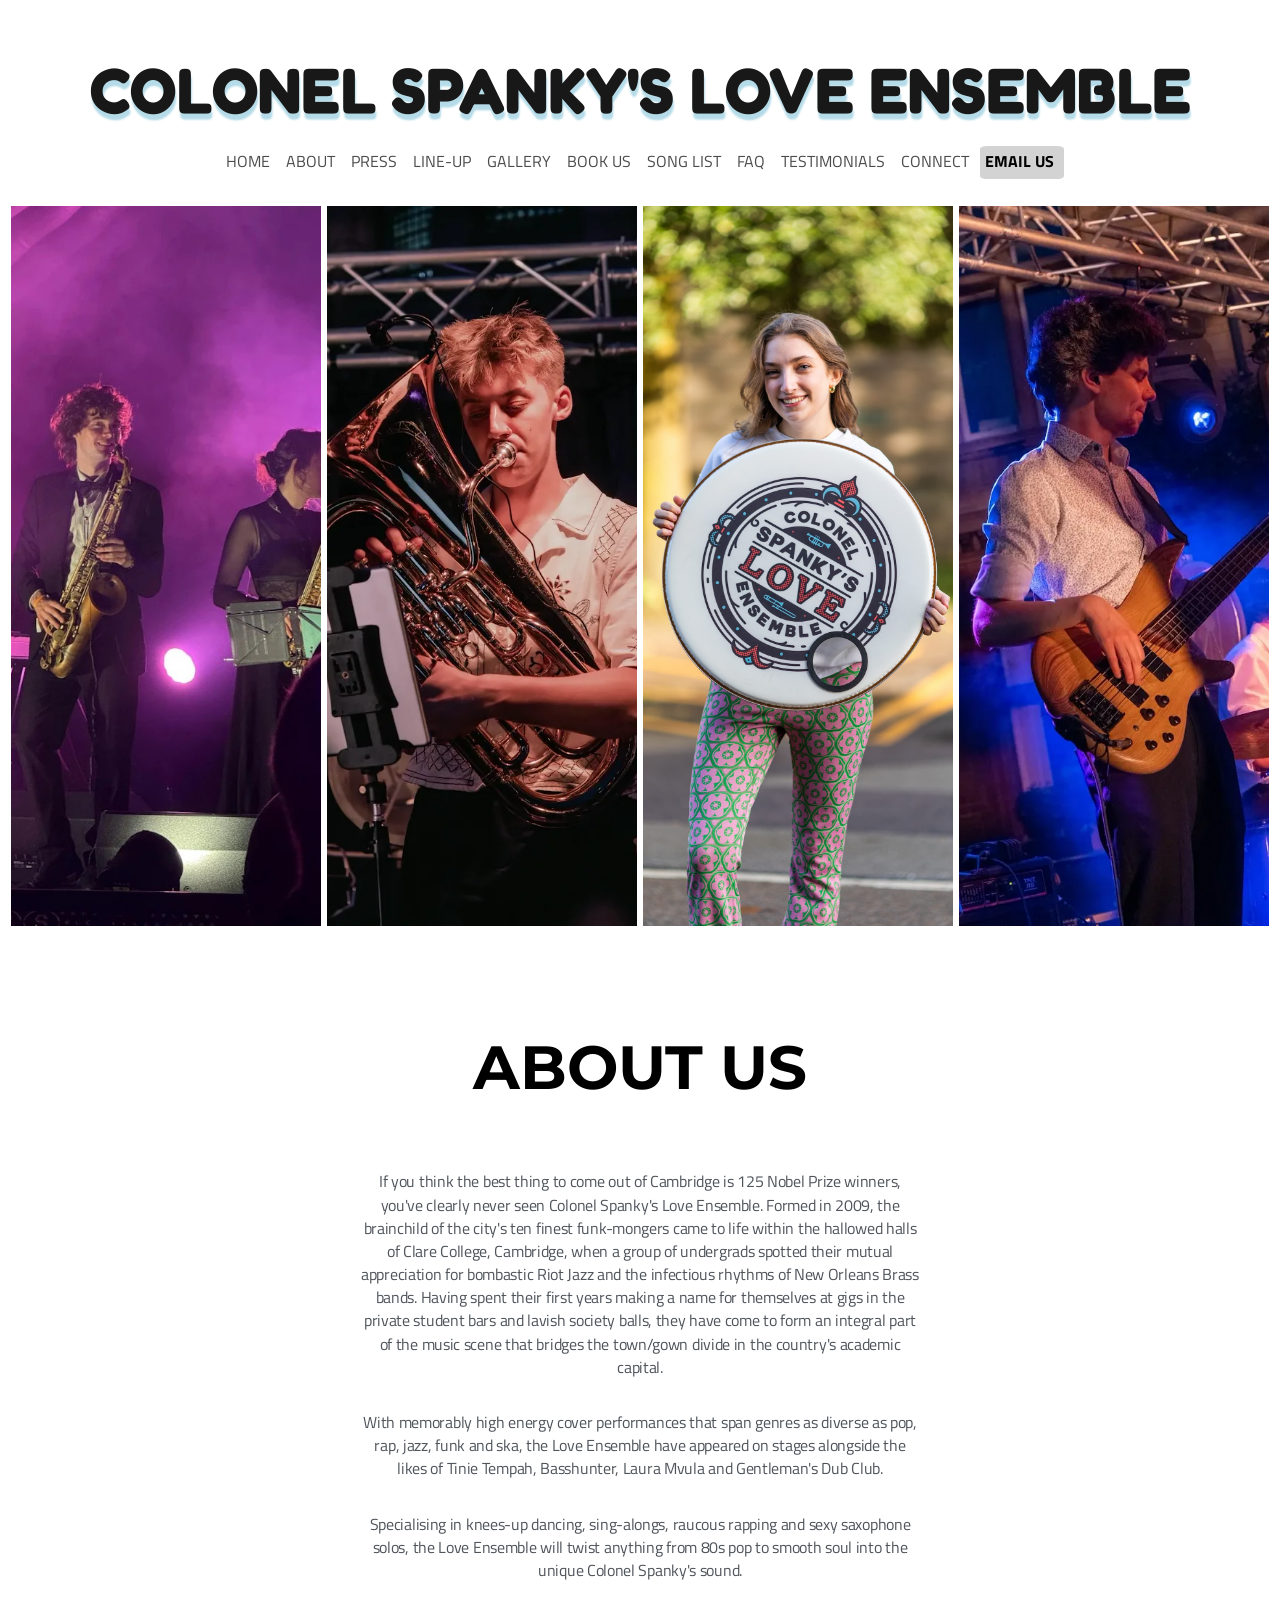
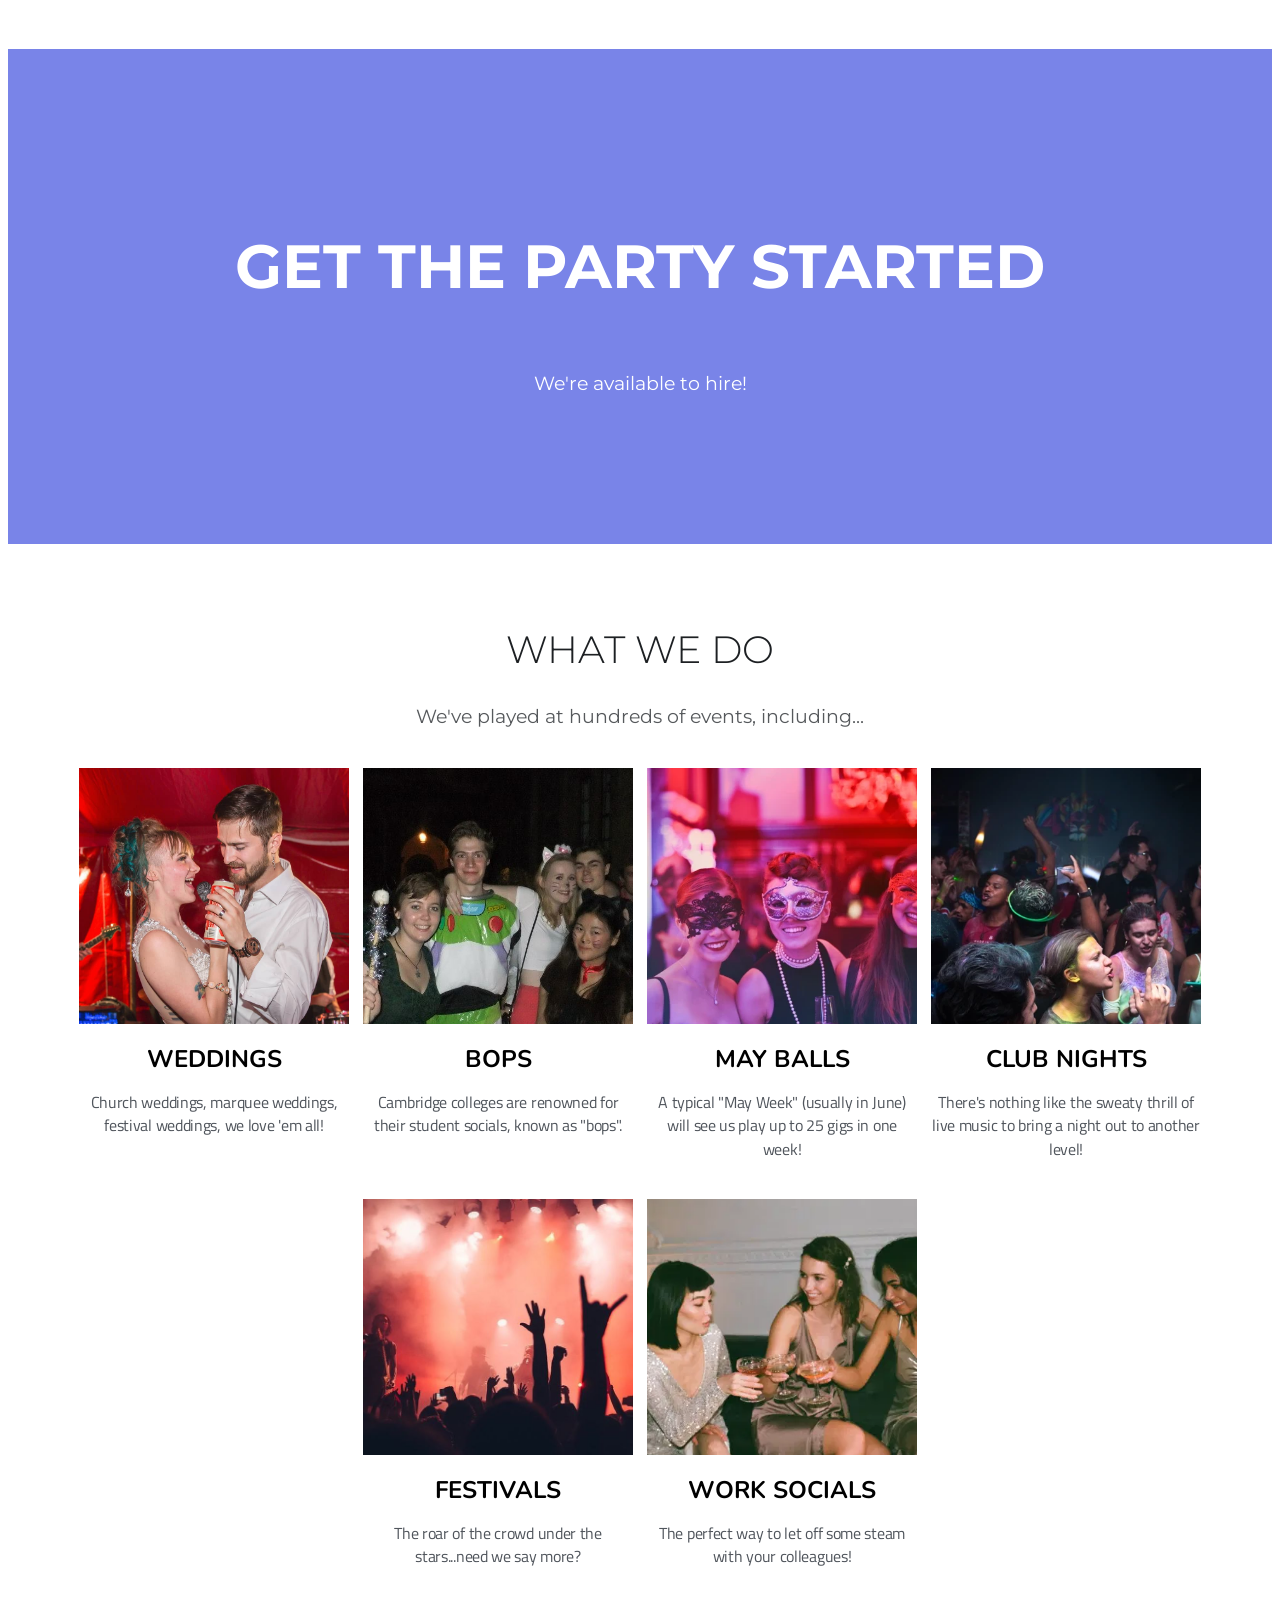
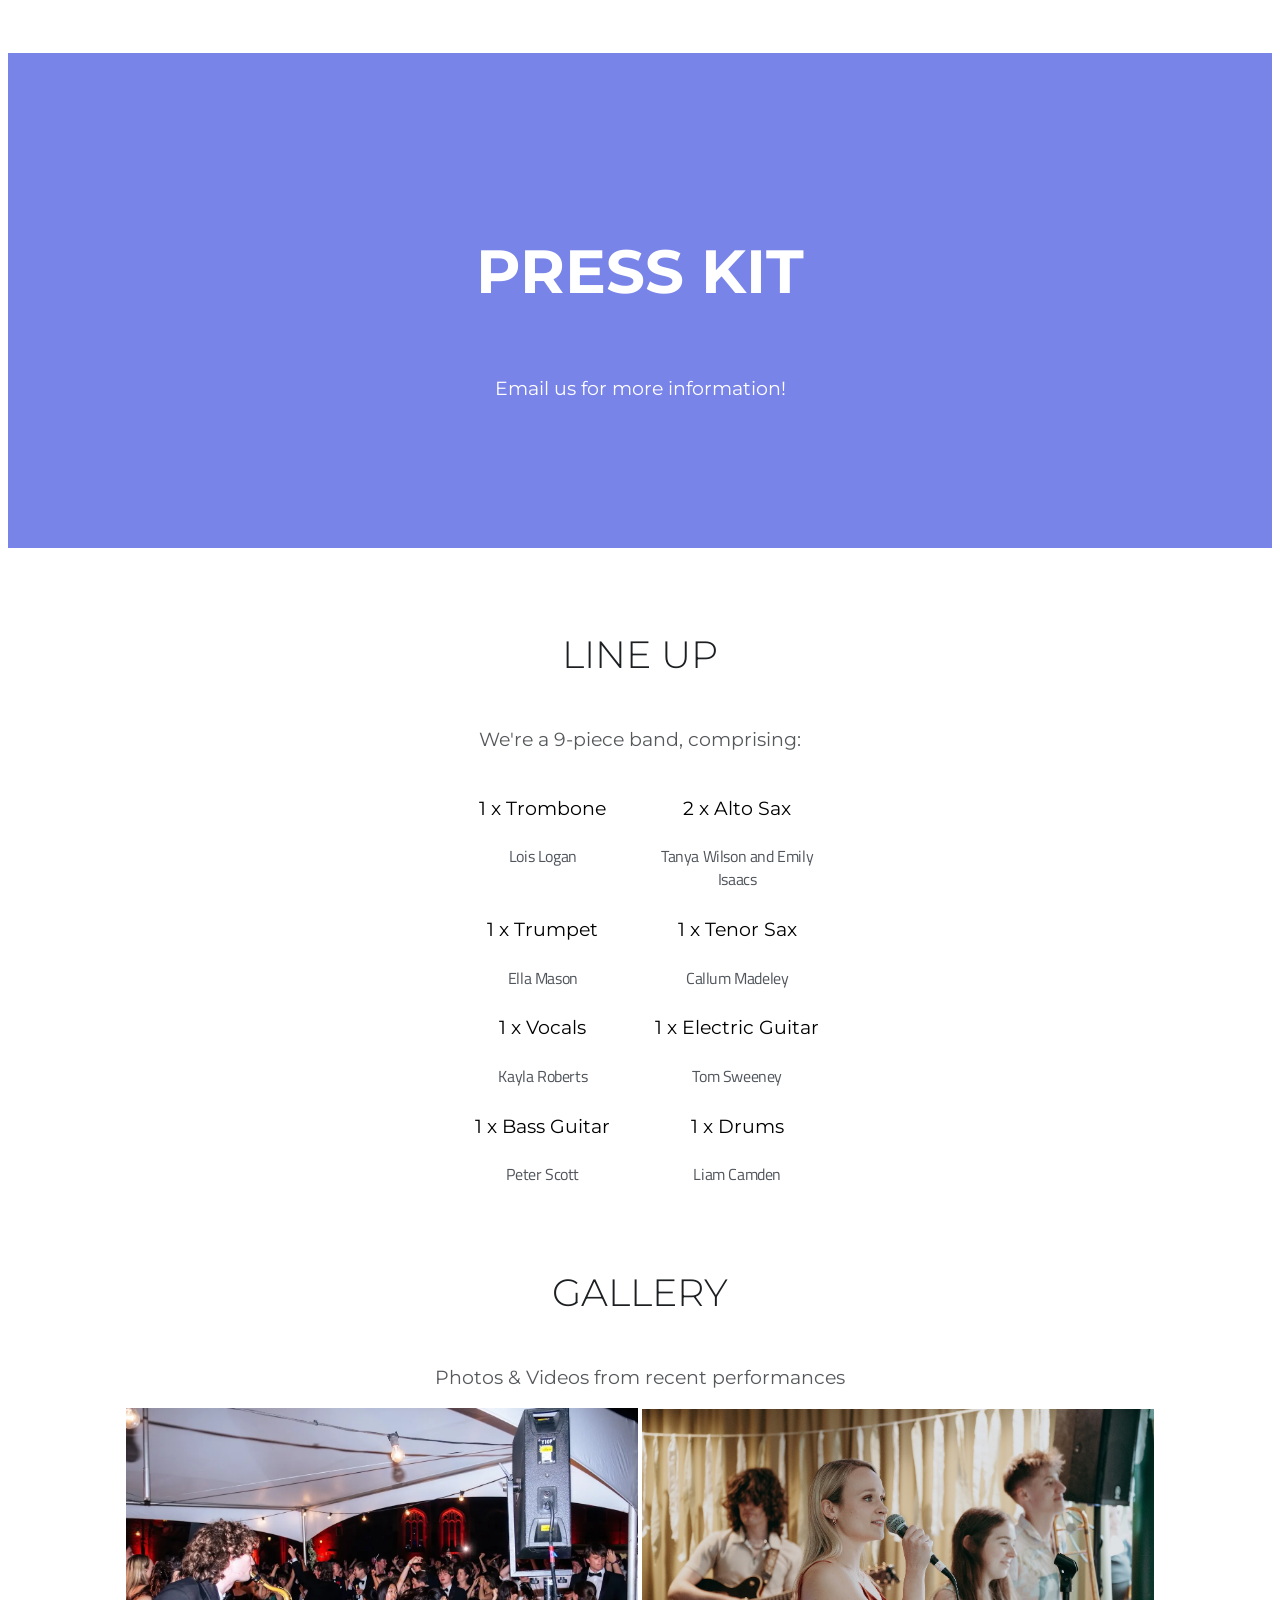
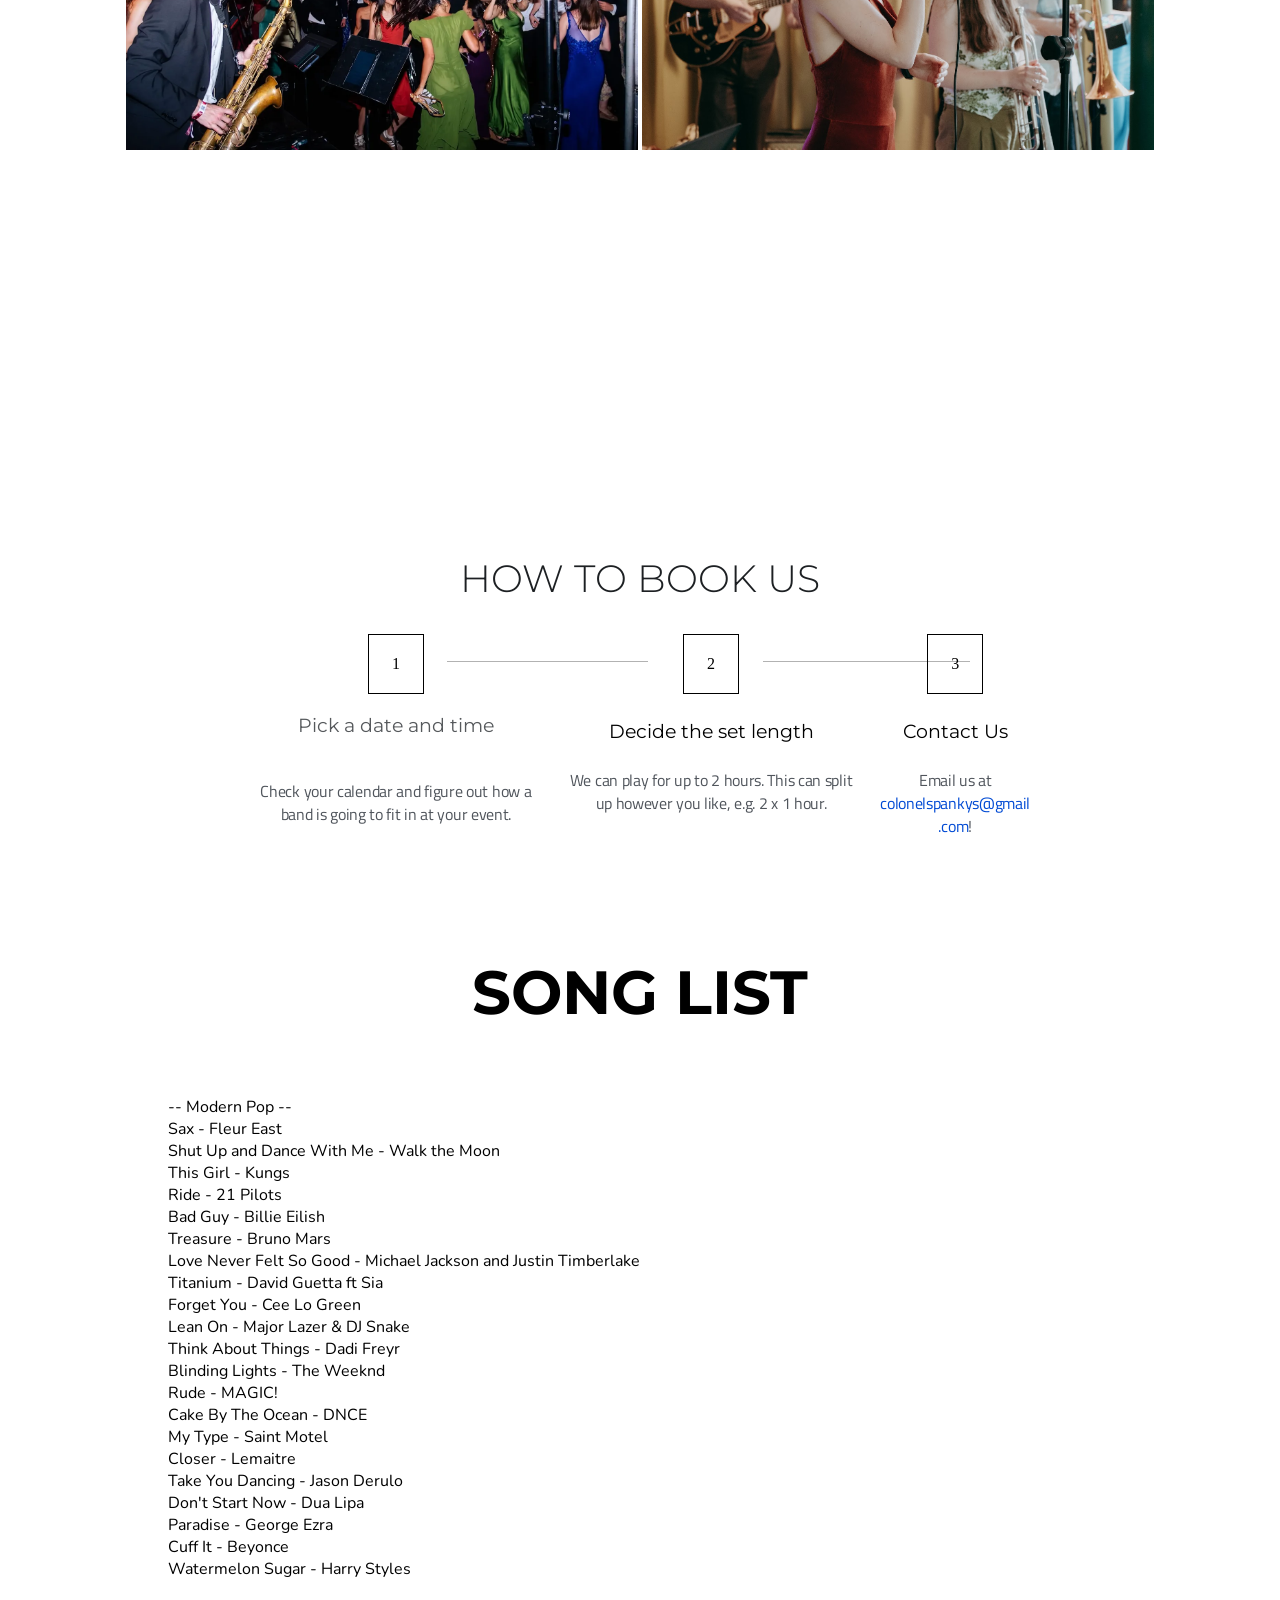
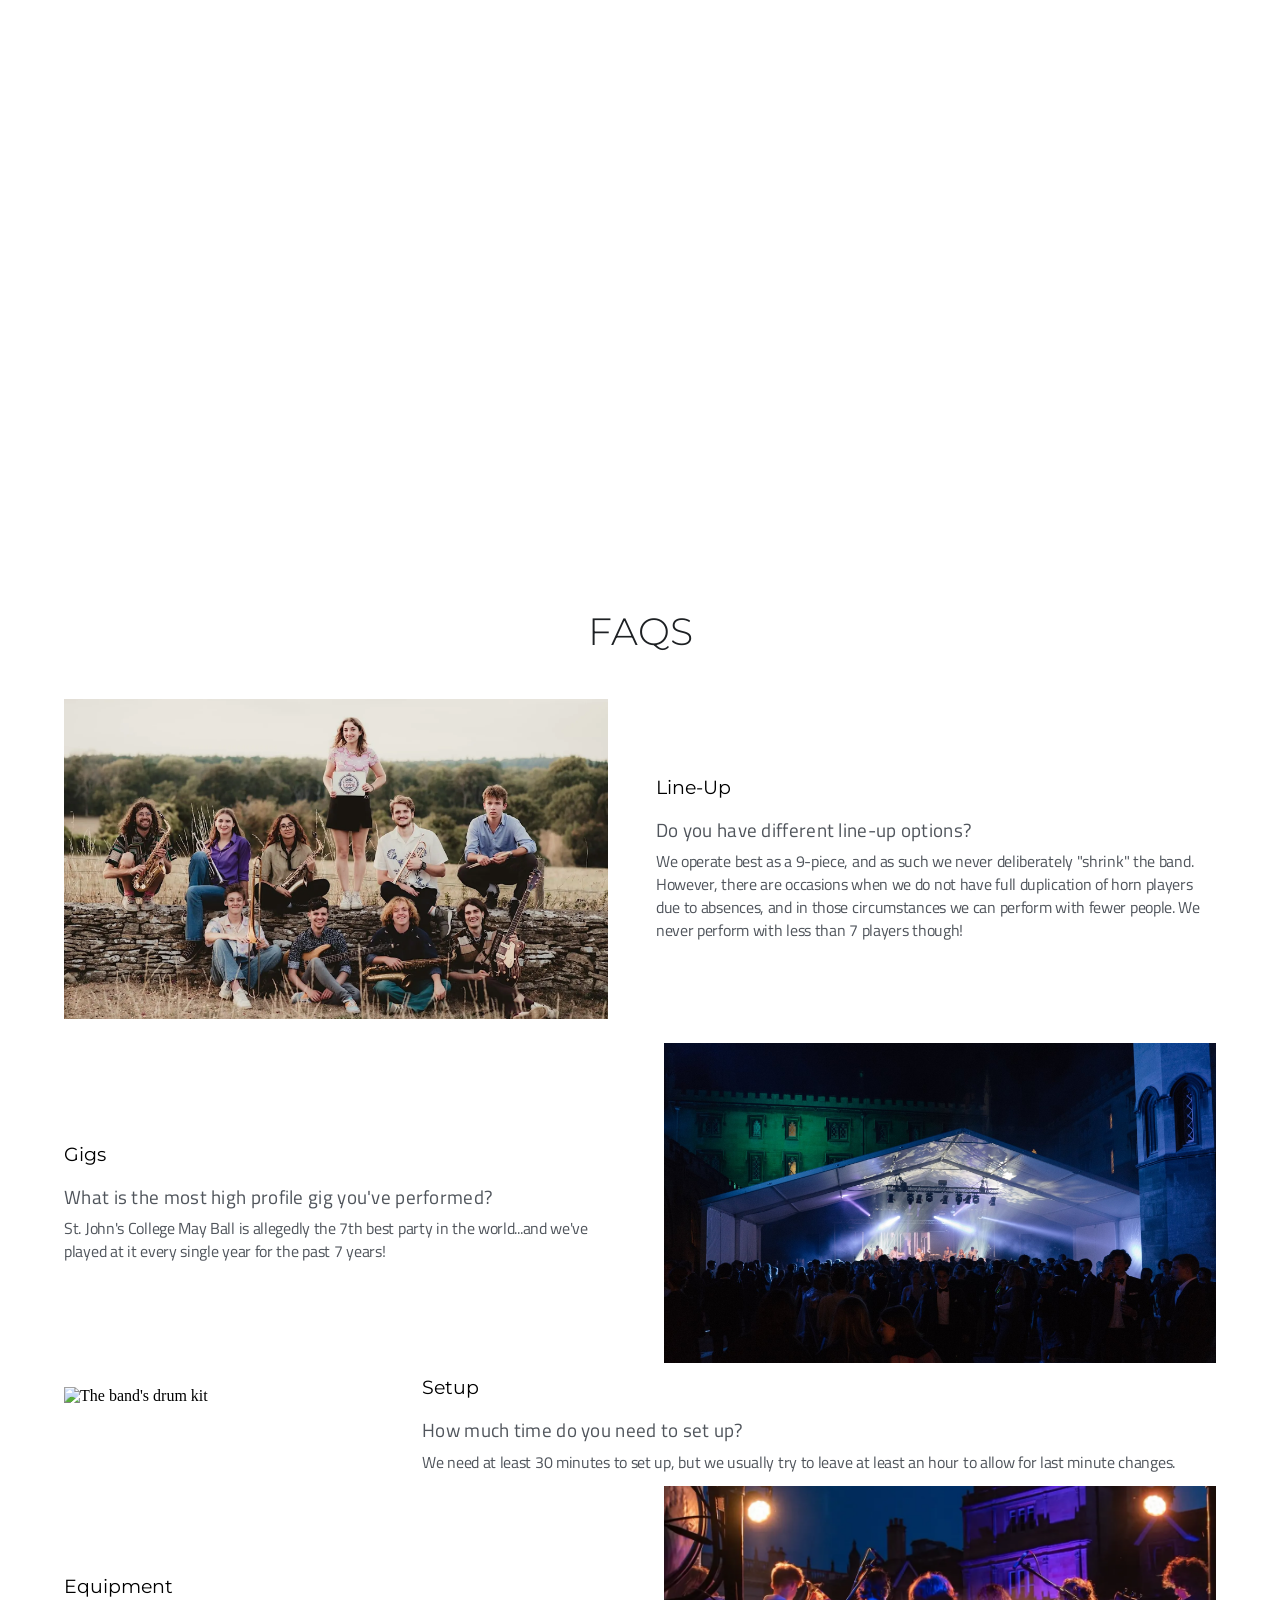
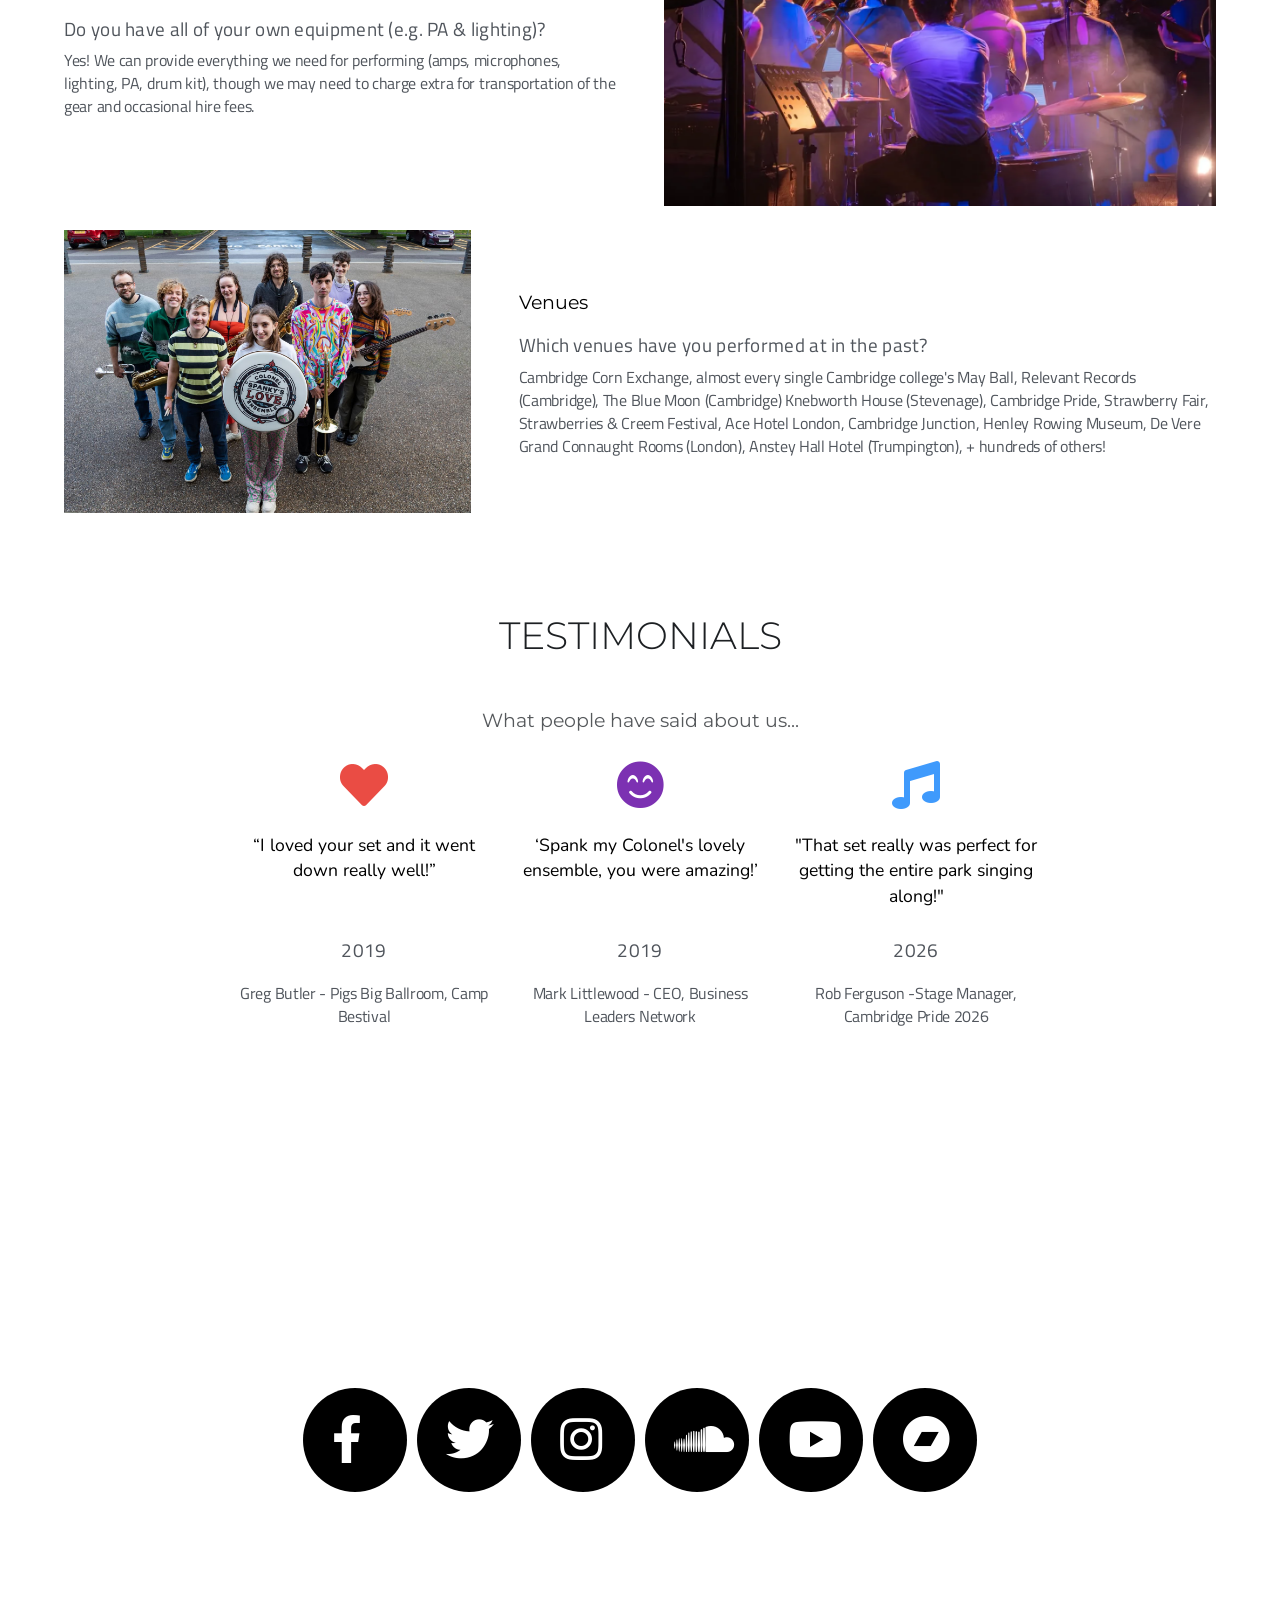
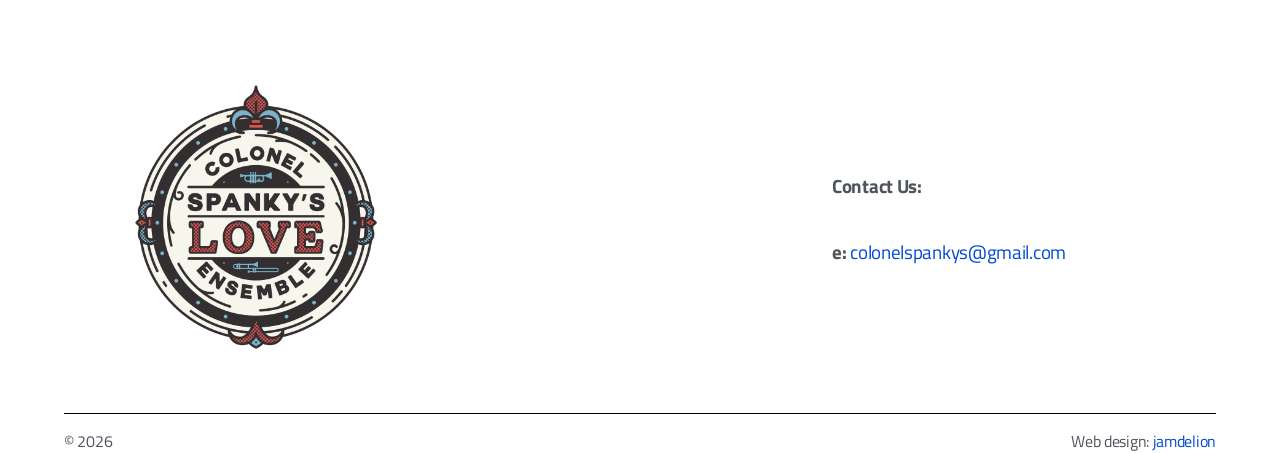
==== commit 884d5468: "crop sax photo" ====
--- a/index.html
+++ b/index.html
@@ -57,7 +57,7 @@
         </div>
     </header>
     <section id="front-4-pics">
-        <img src="images/callum_sax.jpg" alt="Callum playing sax at a Cambridge May Ball">
+        <img src="images/callum_sax_cropped.jpg" alt="Callum playing sax at a Cambridge May Ball">
         <img src="images/lois_tuba.jpg" alt="Lois playing tuba at a live gig">
         <img src="images/zoe-front.jpg" alt="Zoe holding the Colonel Spanky's logo on a drum skin">
         <img src="images/petethebass.jpg" alt="Peter playing bass on stage">
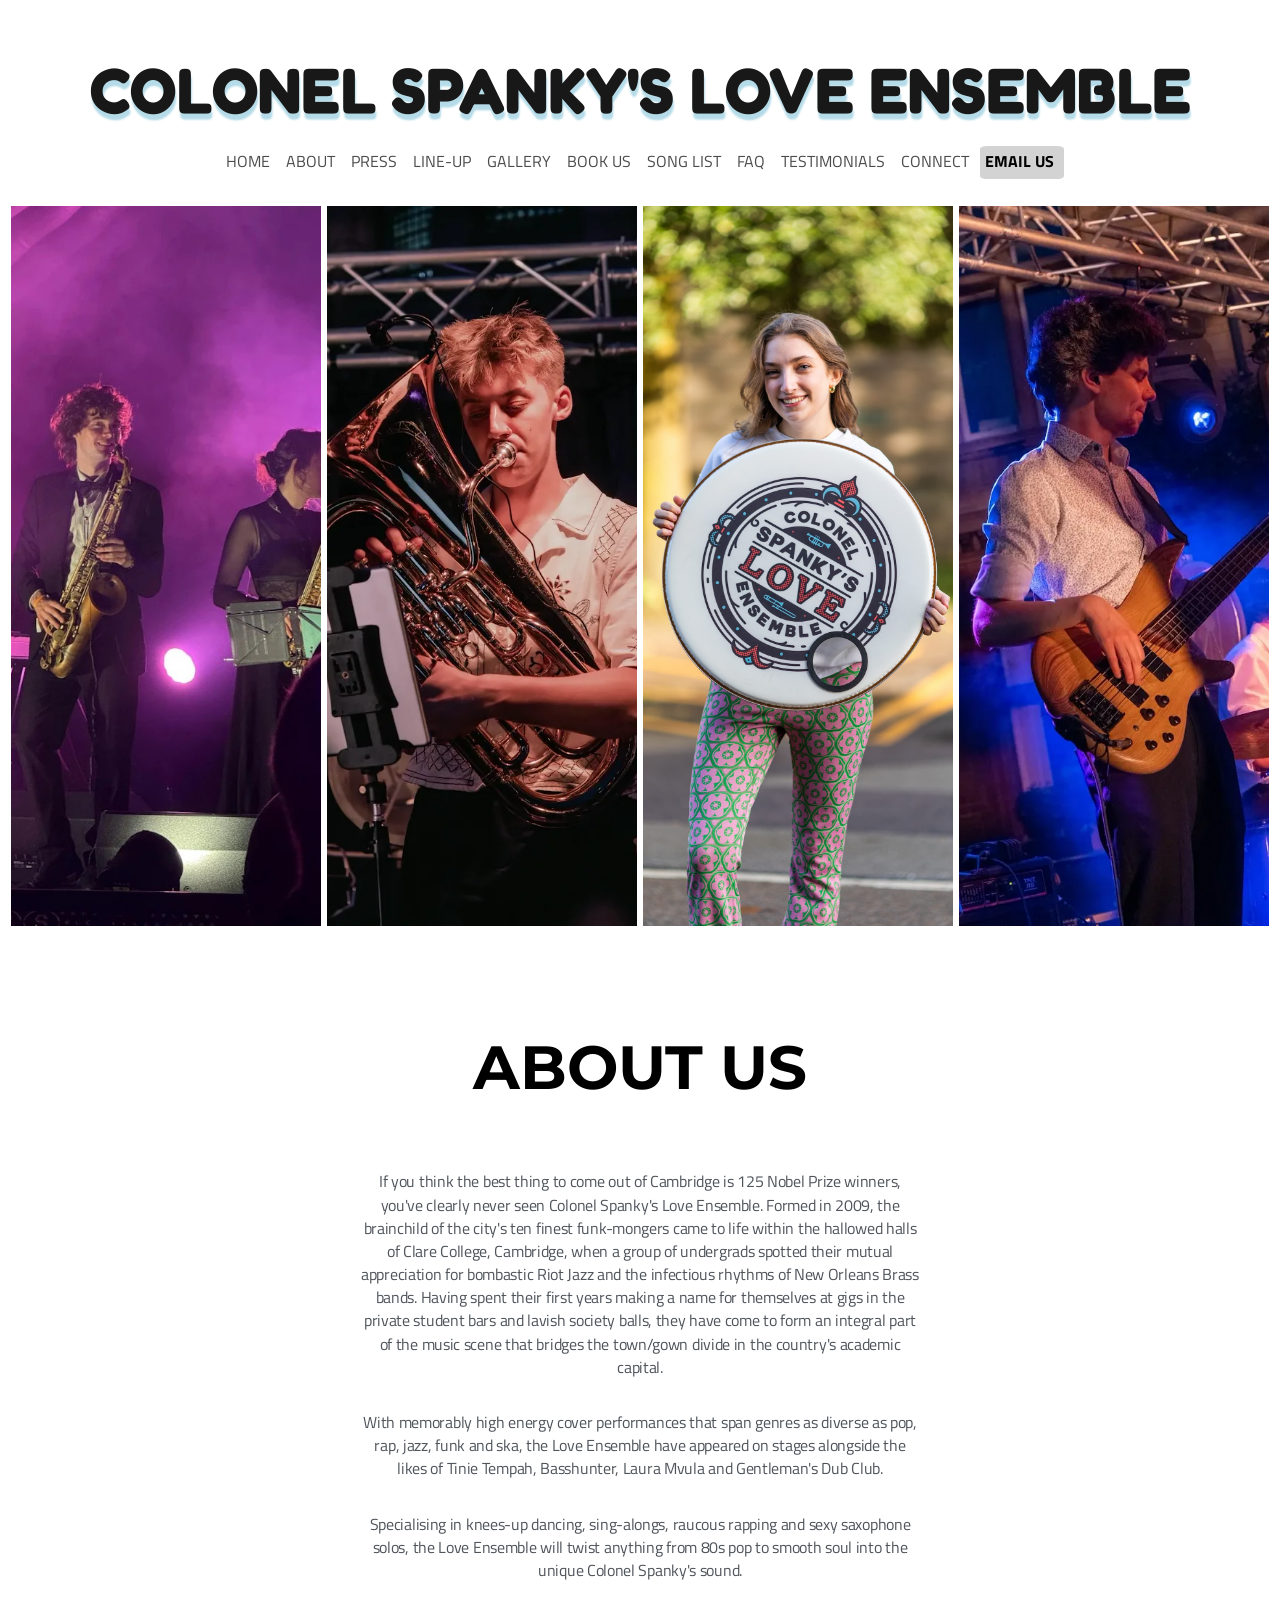
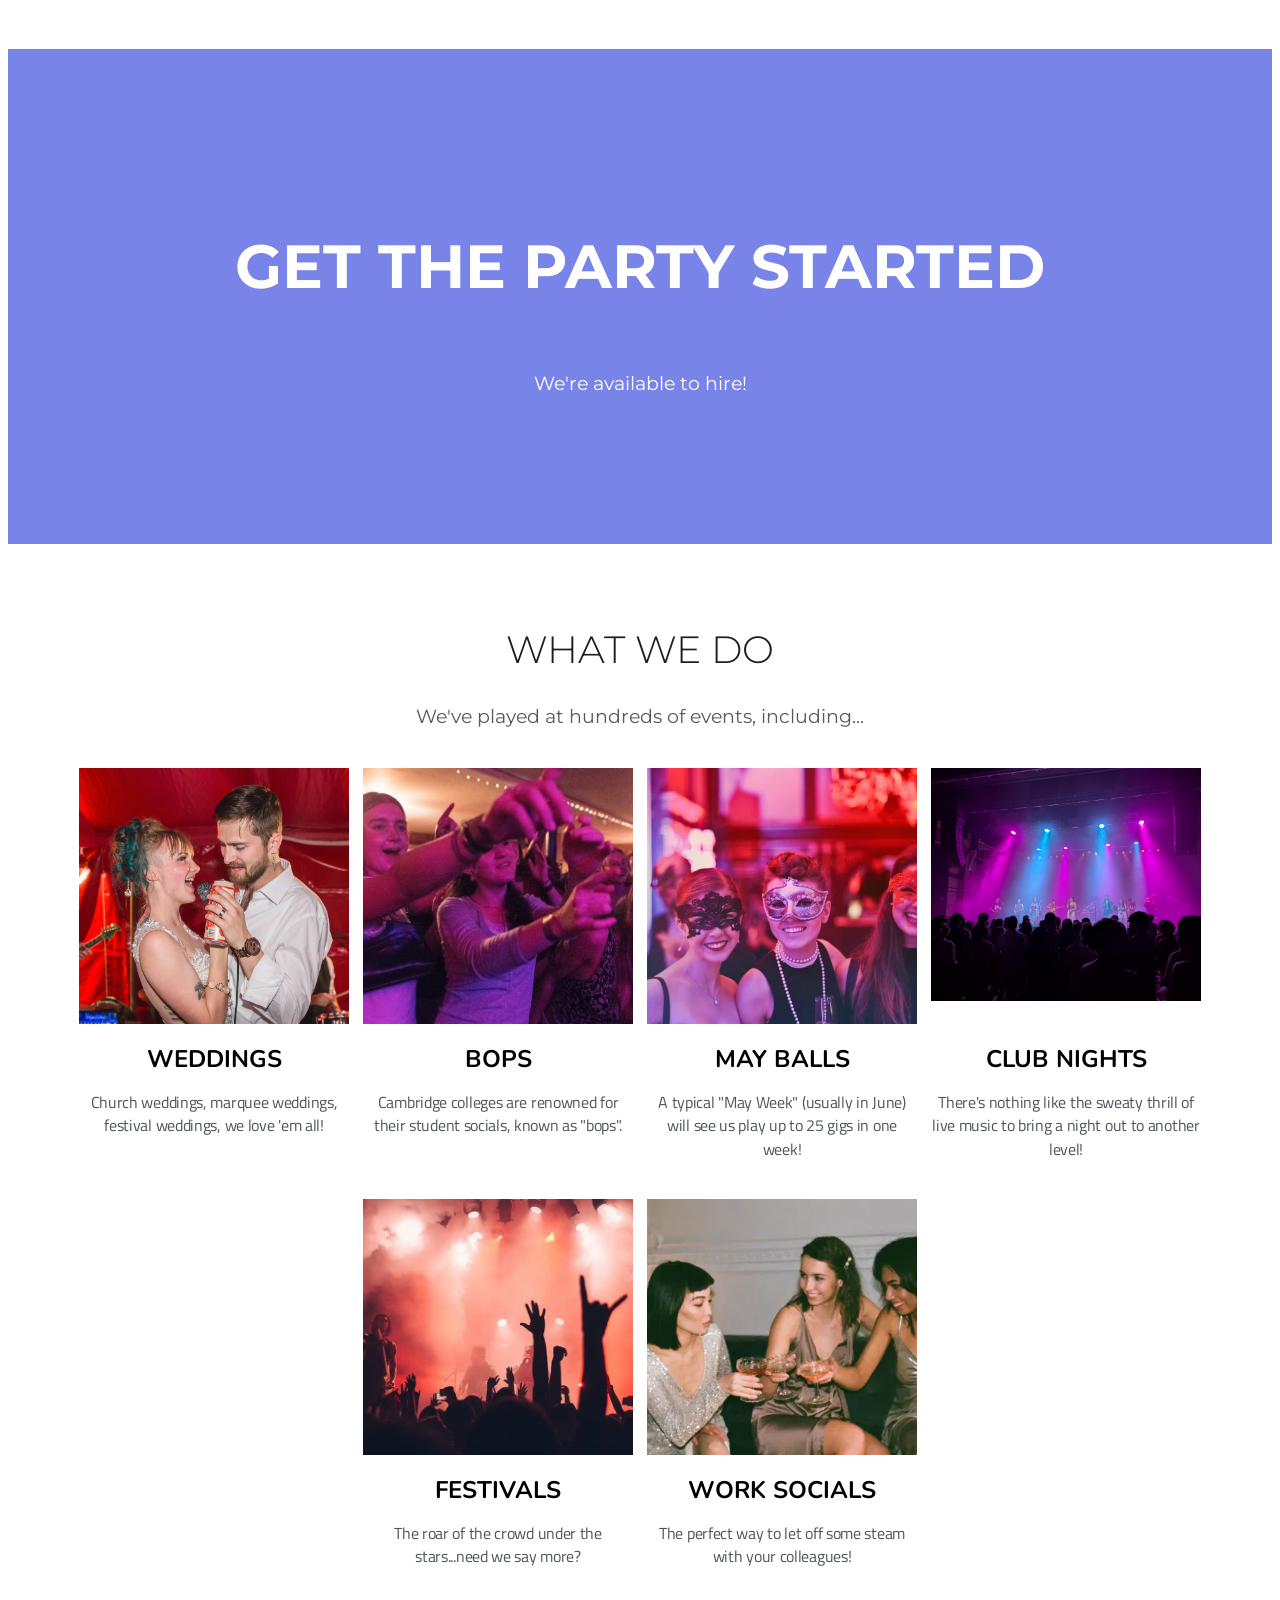
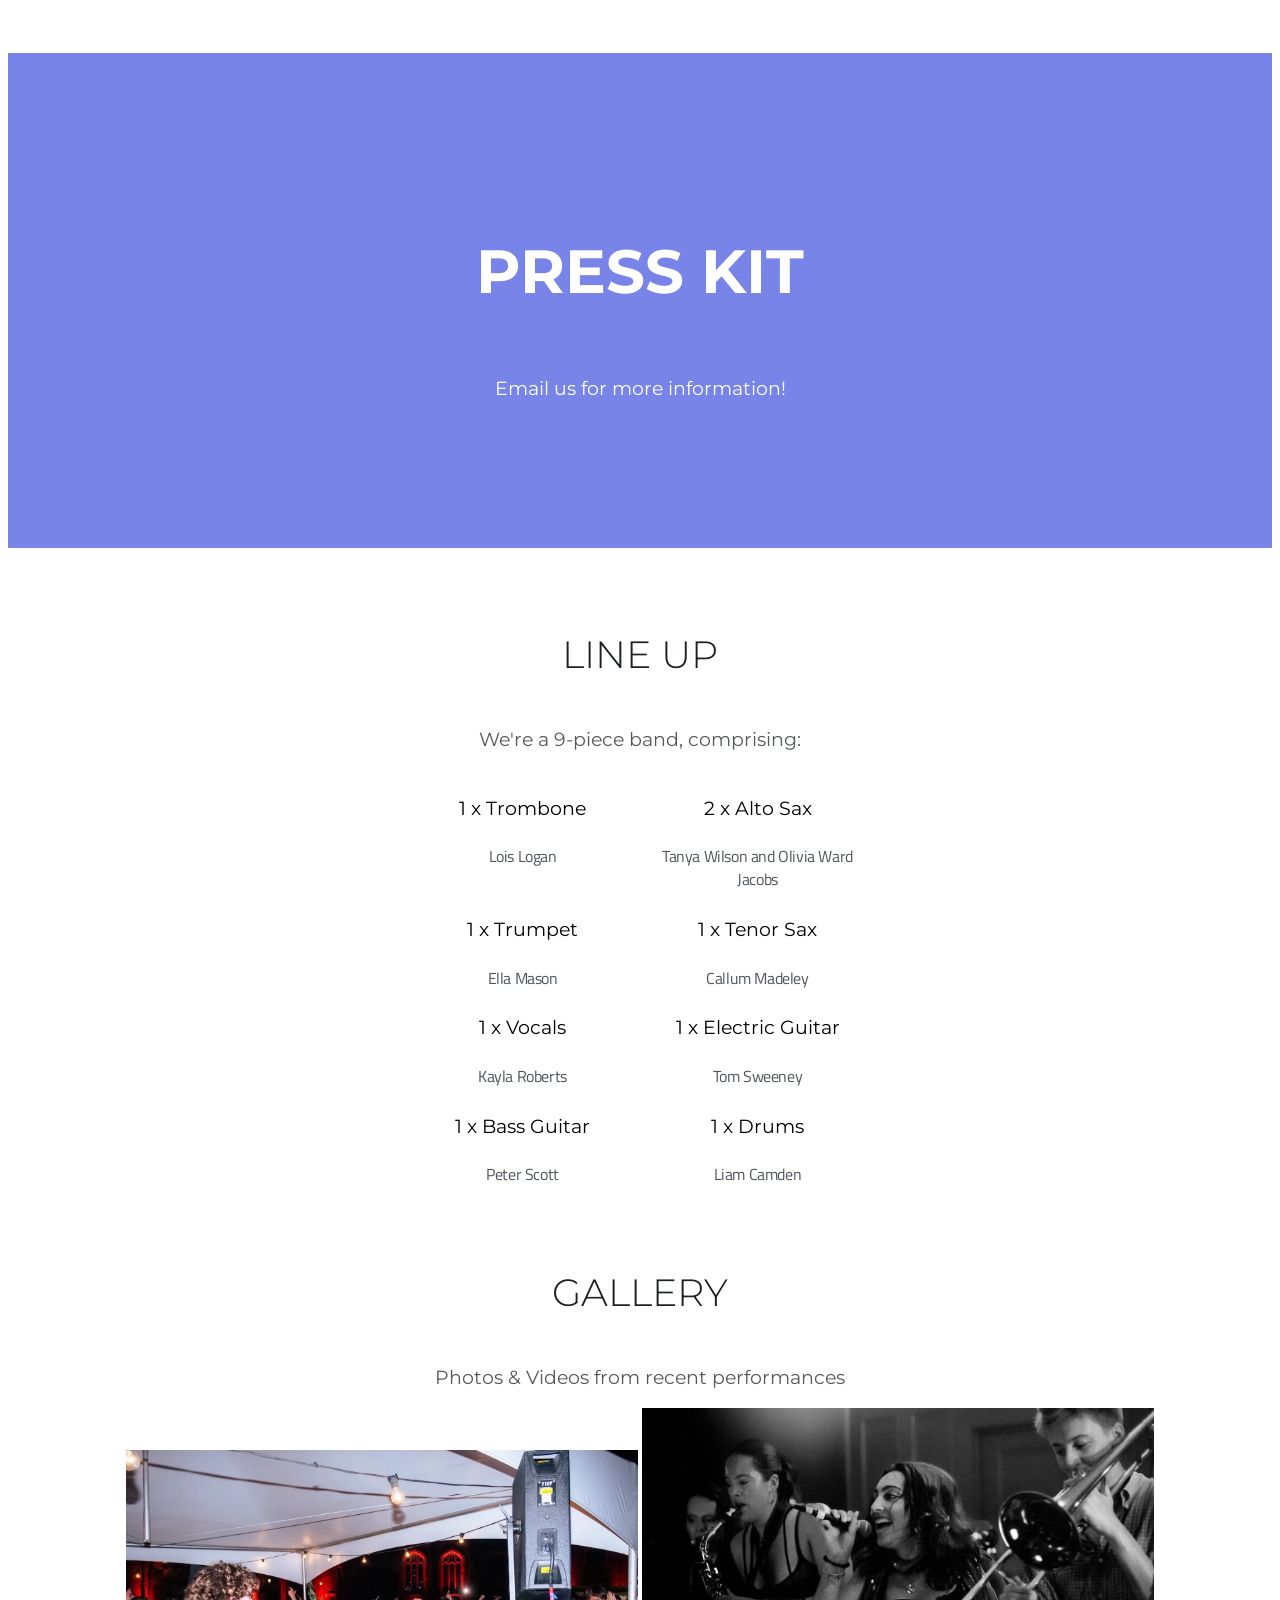
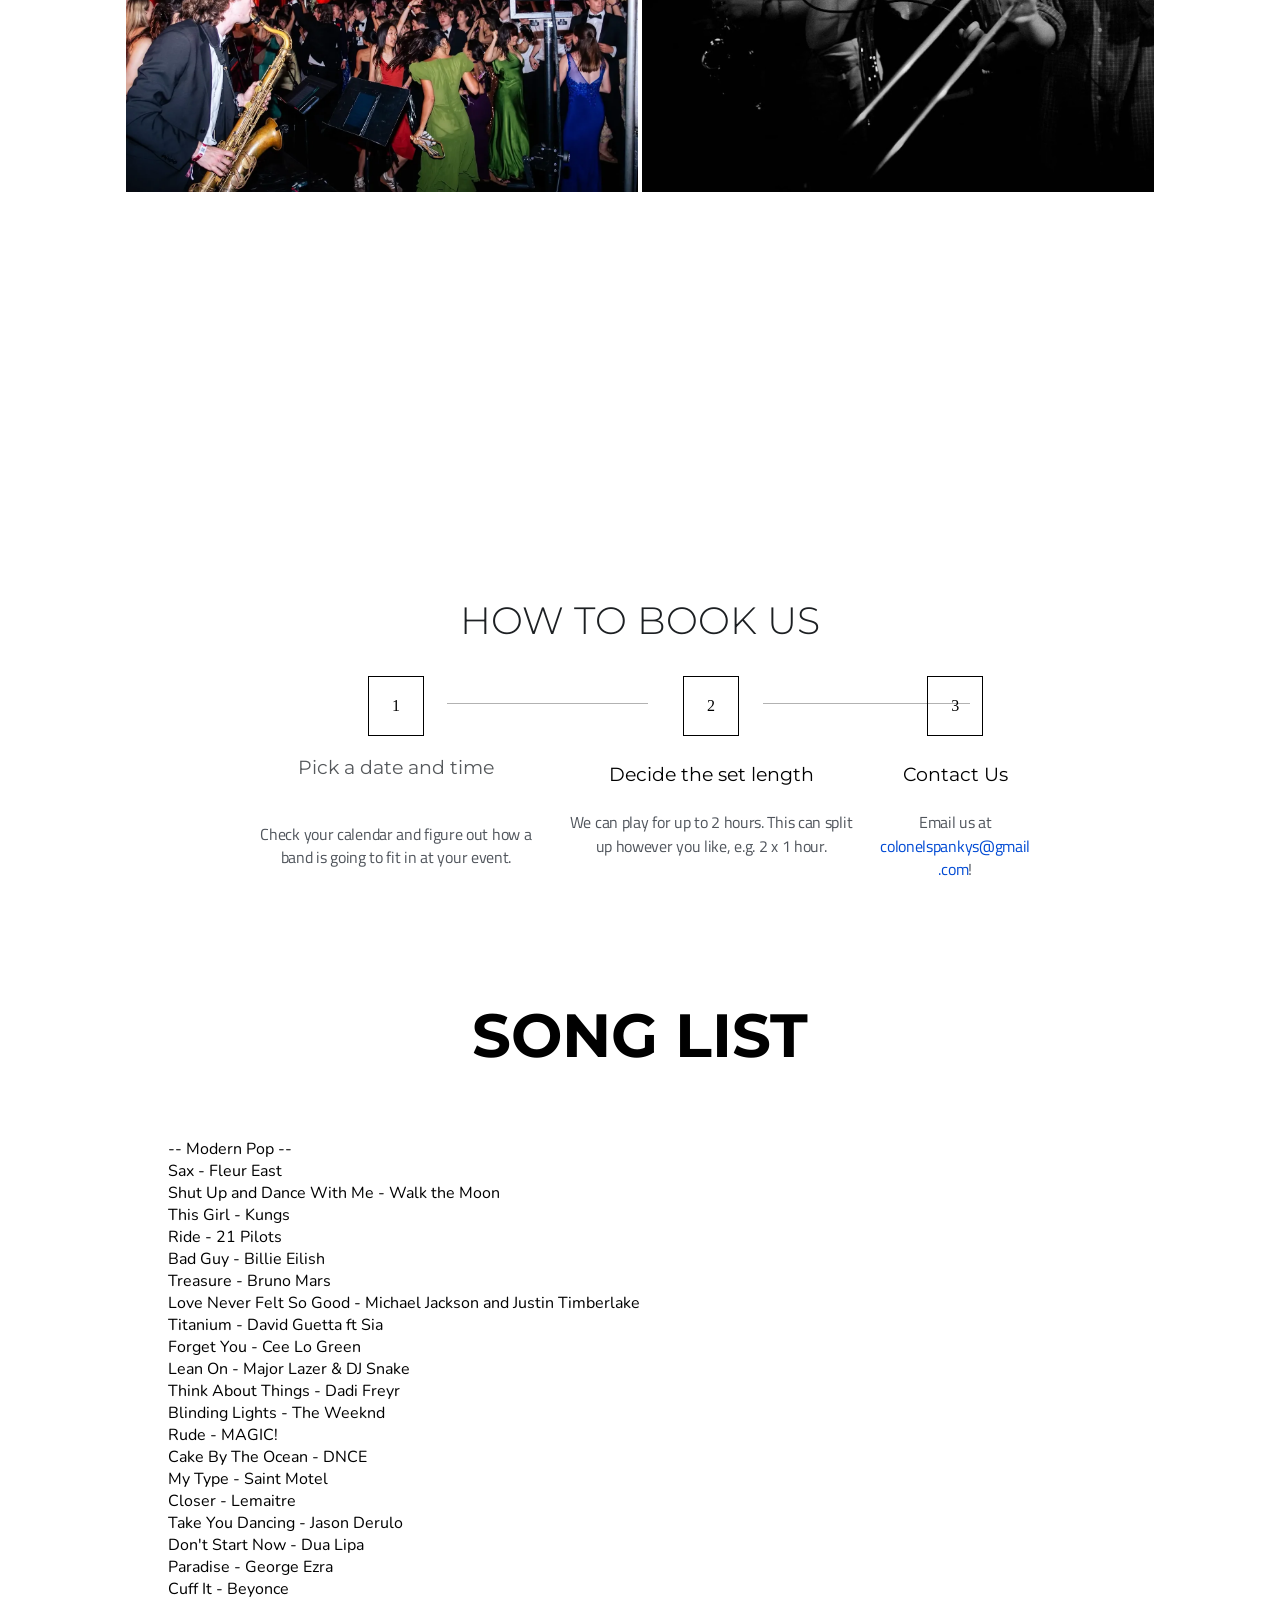
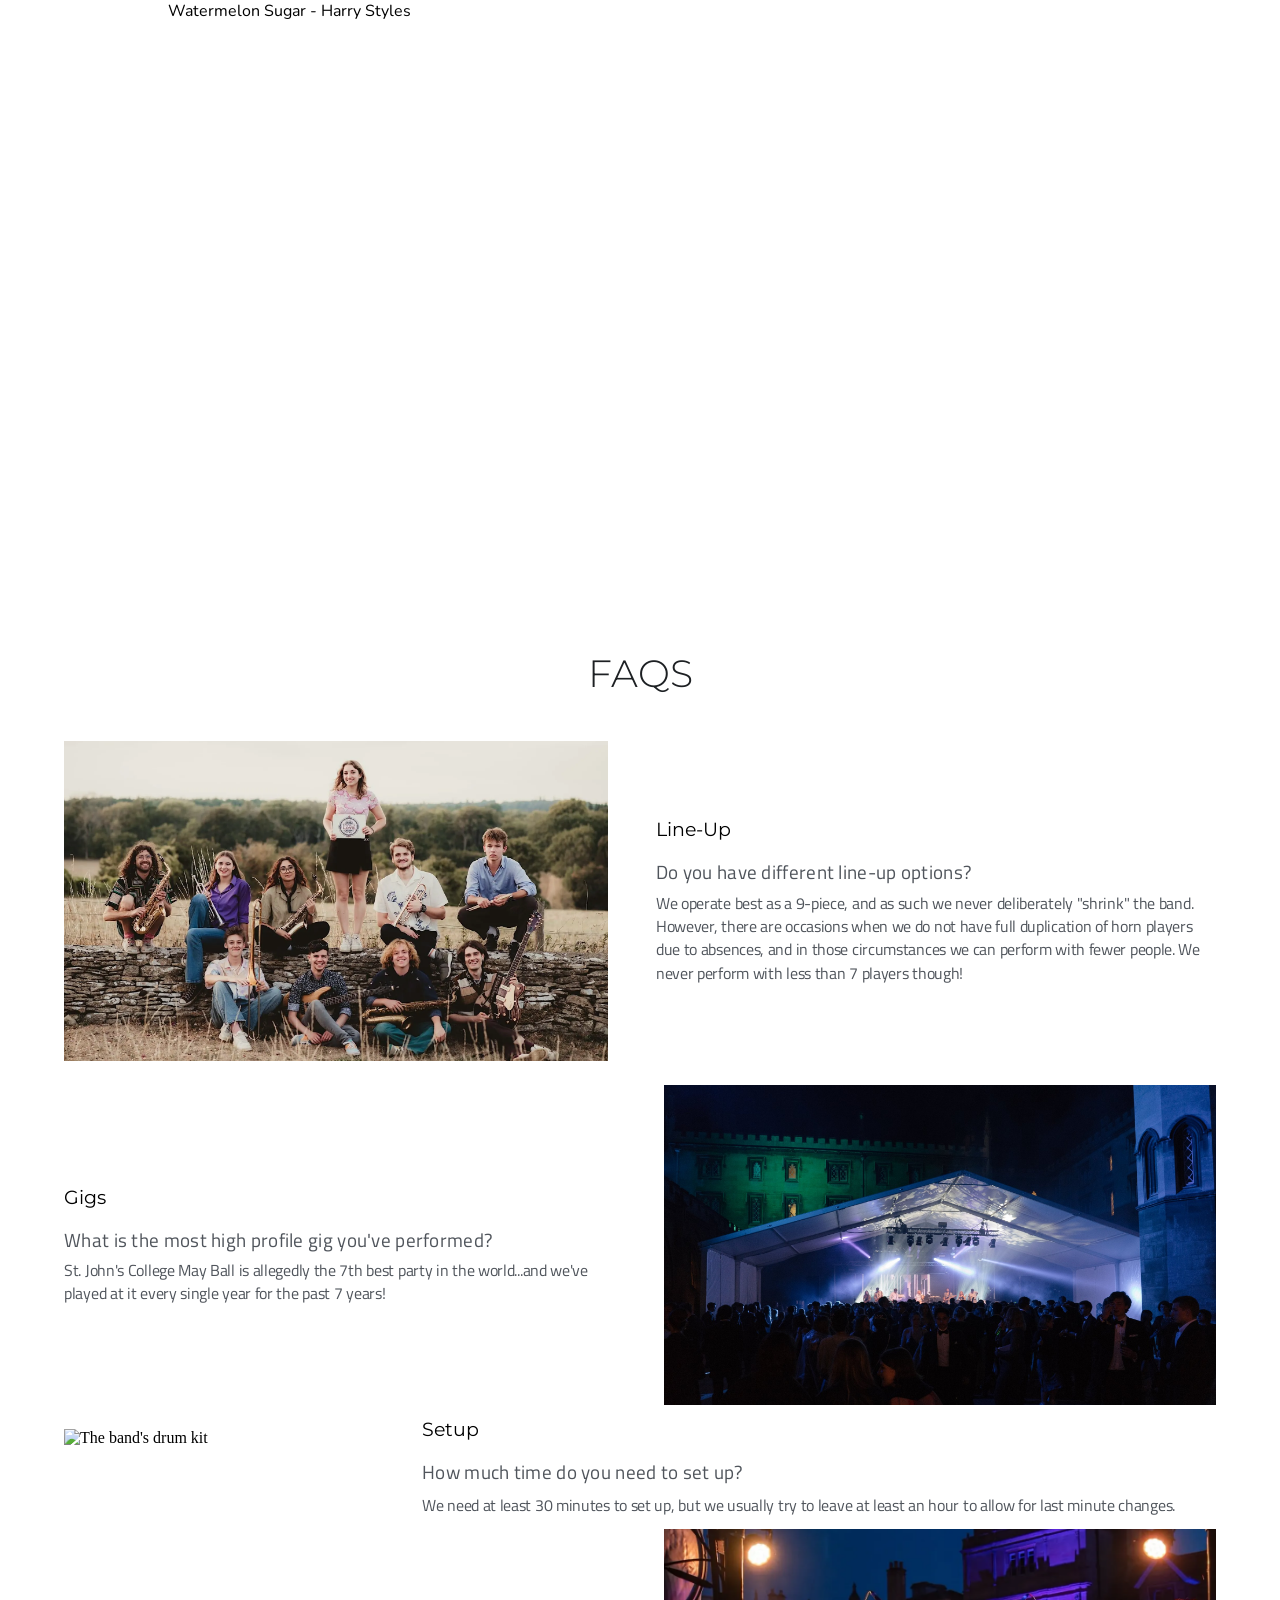
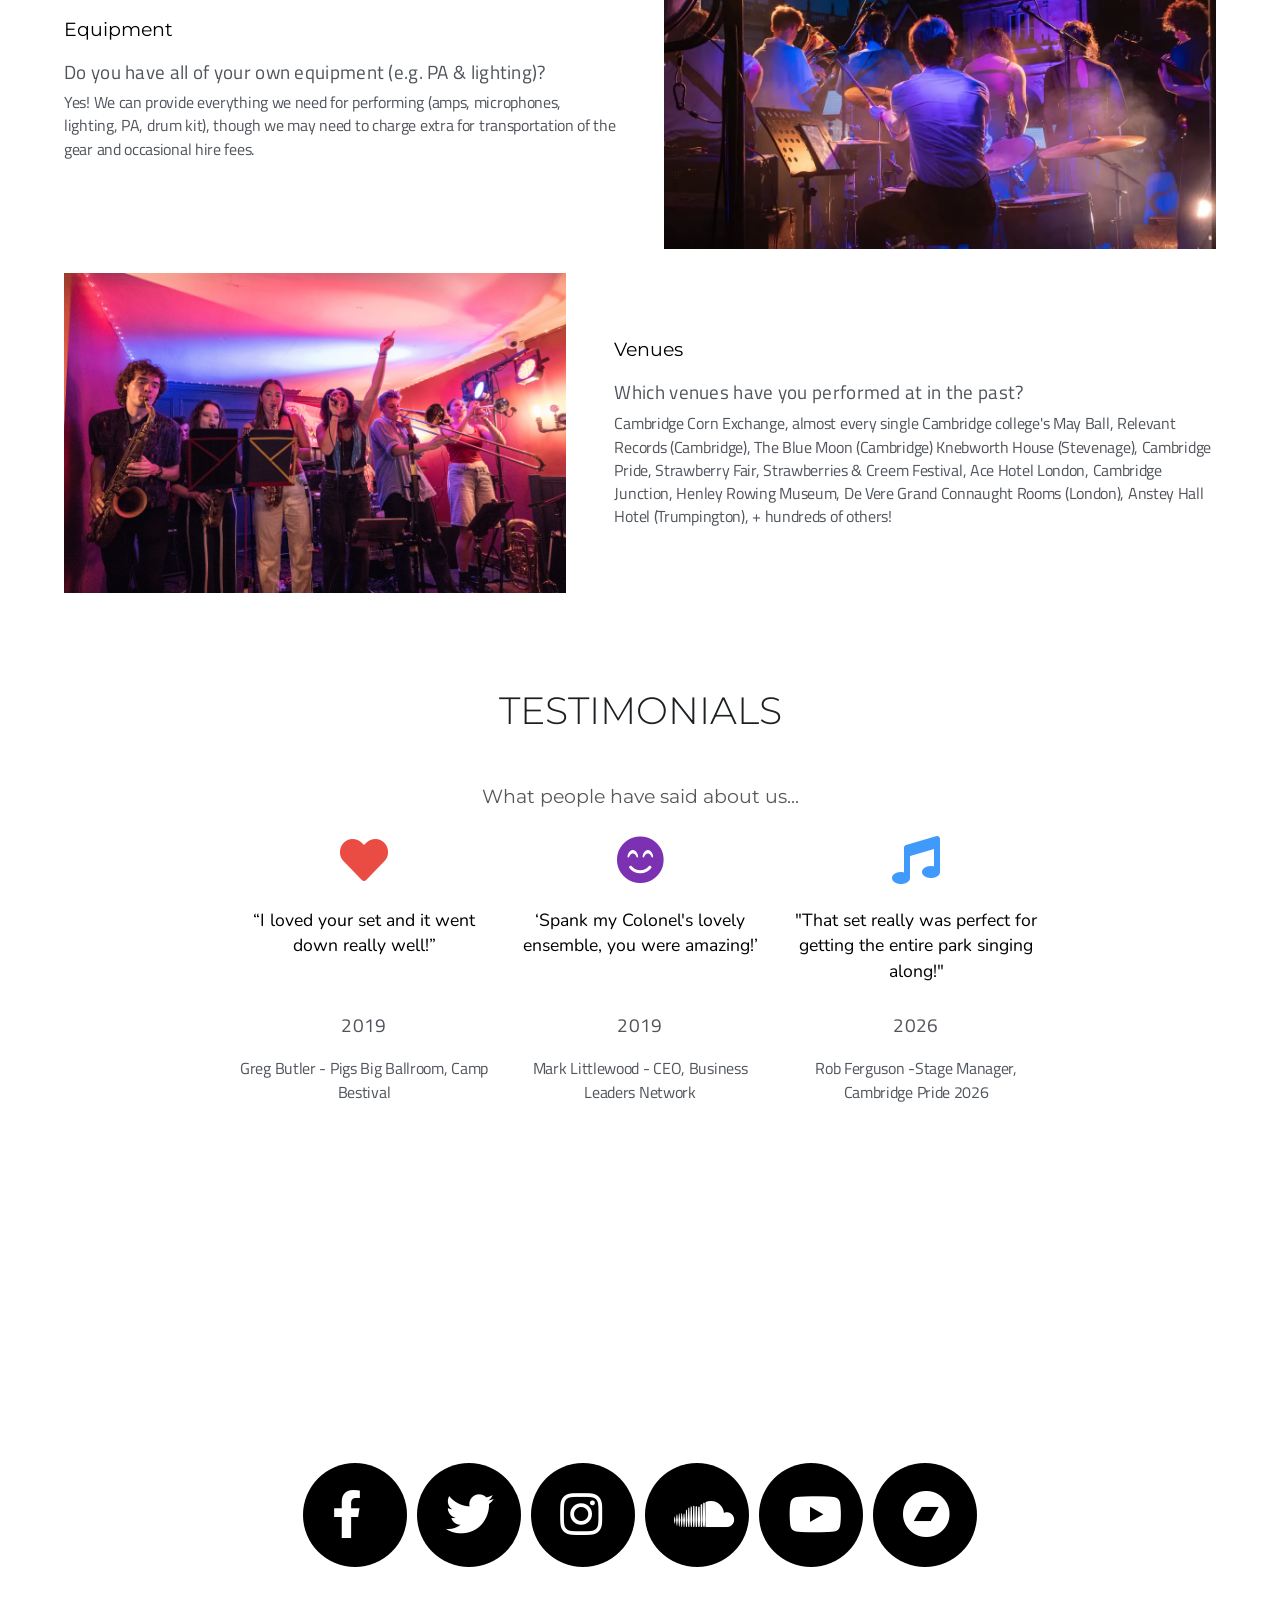
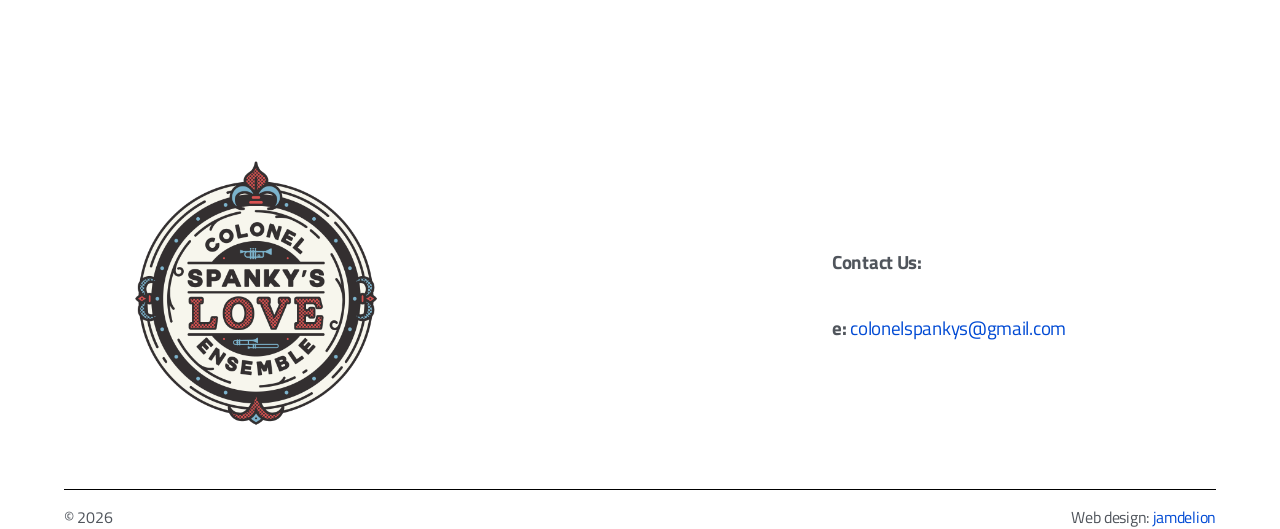
==== commit 4cbd7998: "update photos & band members" ====
--- a/index.html
+++ b/index.html
@@ -97,7 +97,7 @@
             </div>
             <div class="event">
                 <div class="event-img-container">
-                    <img src="images/bop.jpeg" alt="A bop at Clare College, c.2013" id="bop-img">
+                    <img src="images/tram_audience.JPG" alt="A bop at Clare College, c.2013" id="bop-img">
                 </div>
                 <div class="event-text">
                     <h4>Bops</h4>
@@ -115,7 +115,7 @@
             </div>
             <div class="event">
                 <div class="event-img-container">
-                    <img src="images/club.webp" alt="A club night" id="club-img">
+                    <img src="images/corn_exchange.jpeg" alt="A club night" id="club-img">
                 </div>
                 <div class="event-text">
                     <h4>Club Nights</h4>
@@ -159,7 +159,7 @@
             </div>
             <div class="band-member">
                 <h4>2 x Alto Sax</h4>
-                <p>Tanya Wilson and Emily Isaacs</p>
+                <p>Tanya Wilson and Olivia Ward Jacobs</p>
             </div>
             <div class="band-member">
                 <h4>1 x Trumpet</h4>
@@ -192,8 +192,8 @@
         <h3>Photos & Videos from recent performances</h3>
         <div id="gallery-container">
             <img src="images/callum_crowd.jpg" alt="Callum playing the saxophone at Trinity Hall June Event in Cambridge">
-            <img src="images/maddie_vocals_wedding.jpg"
-                alt="Our singer, Maddie, sings at a wedding in Queens College Cambridge">
+            <img src="images/tram_kayla.jpg"
+                alt="Our singer, Kayla, sings at a pub in Cambridge">
         </div>
         <!-- <div class="snapwidget"> -->
         <!-- SnapWidget -->
@@ -472,7 +472,7 @@
             </div>
             <div class="question">
                 <div class="faq-img-container">
-                    <img src="images/whole-band-triangle-2.jpg" alt="Spanky's posing in 2023">
+                    <img src="images/tram_band.JPG" alt="Spanky's performing in 2026">
                 </div>
                 <div class="question-text">
                     <h3 class="md-faq">Venues</h3>
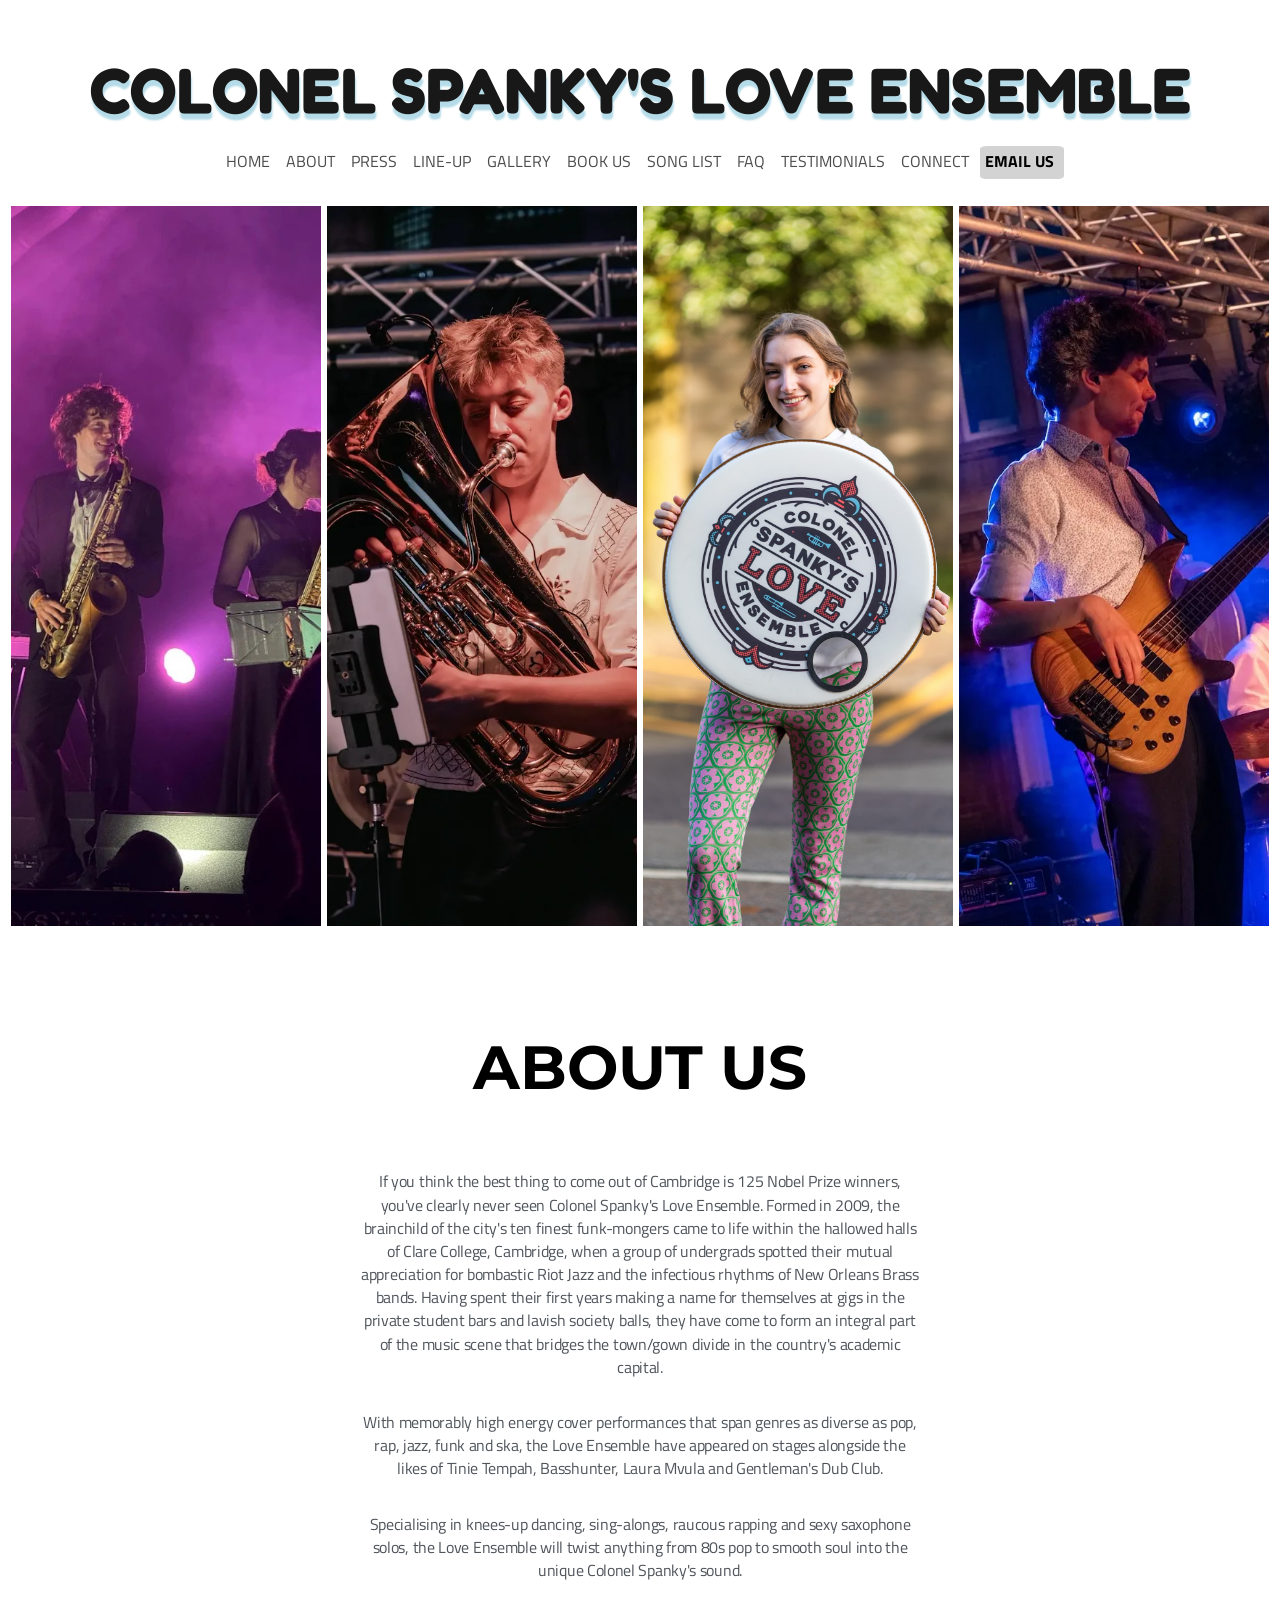
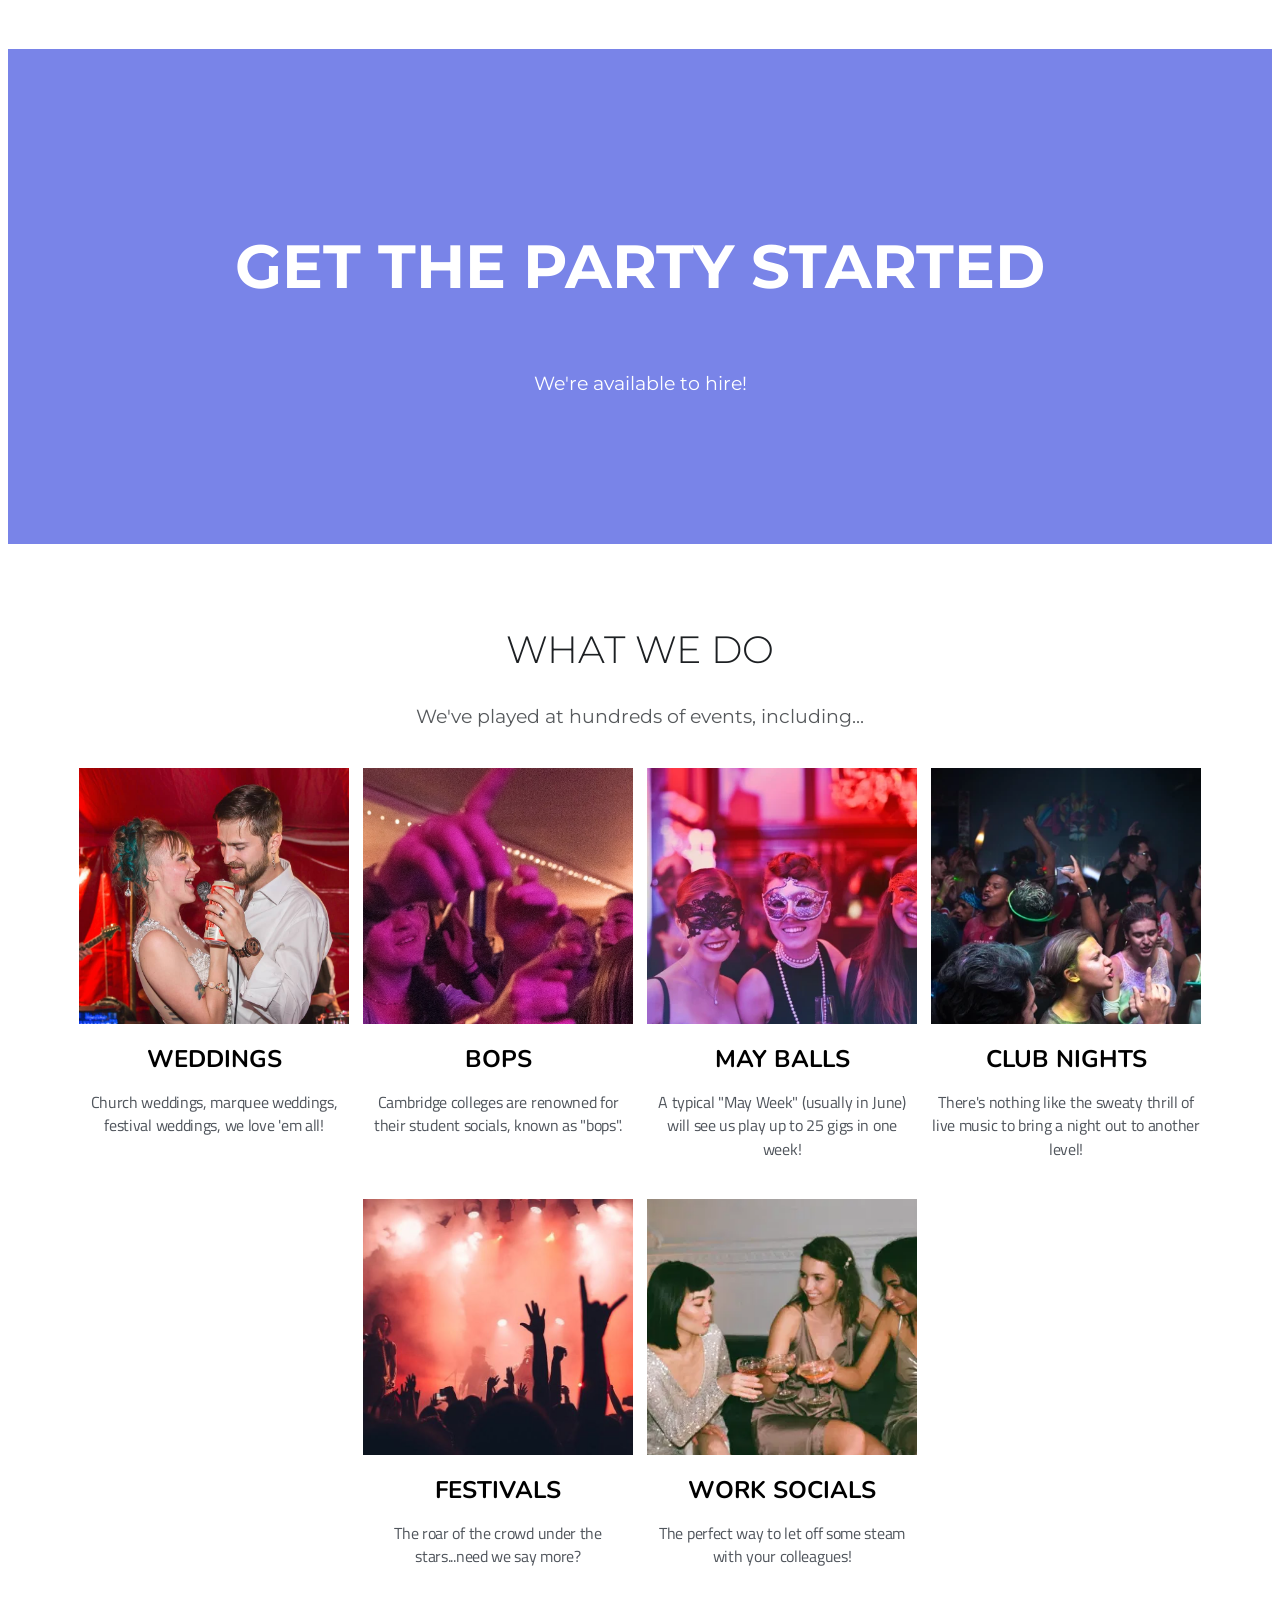
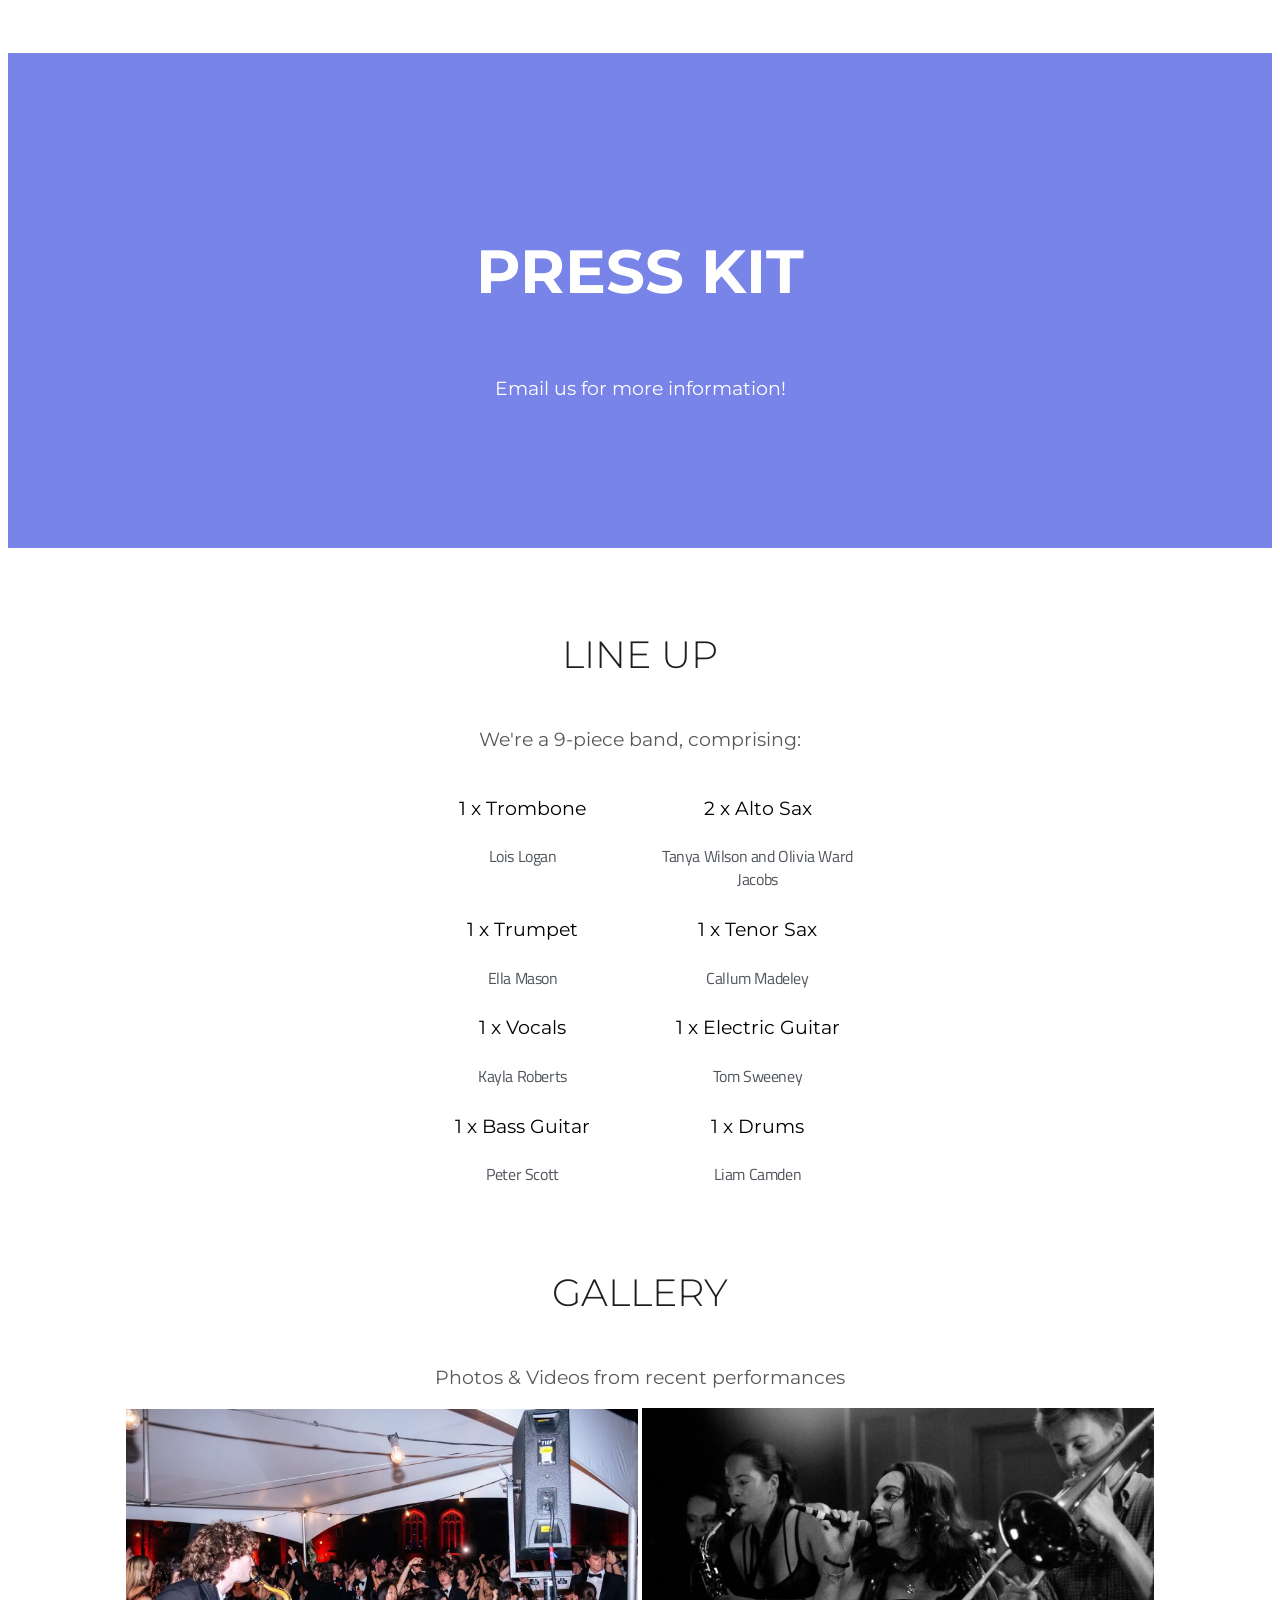
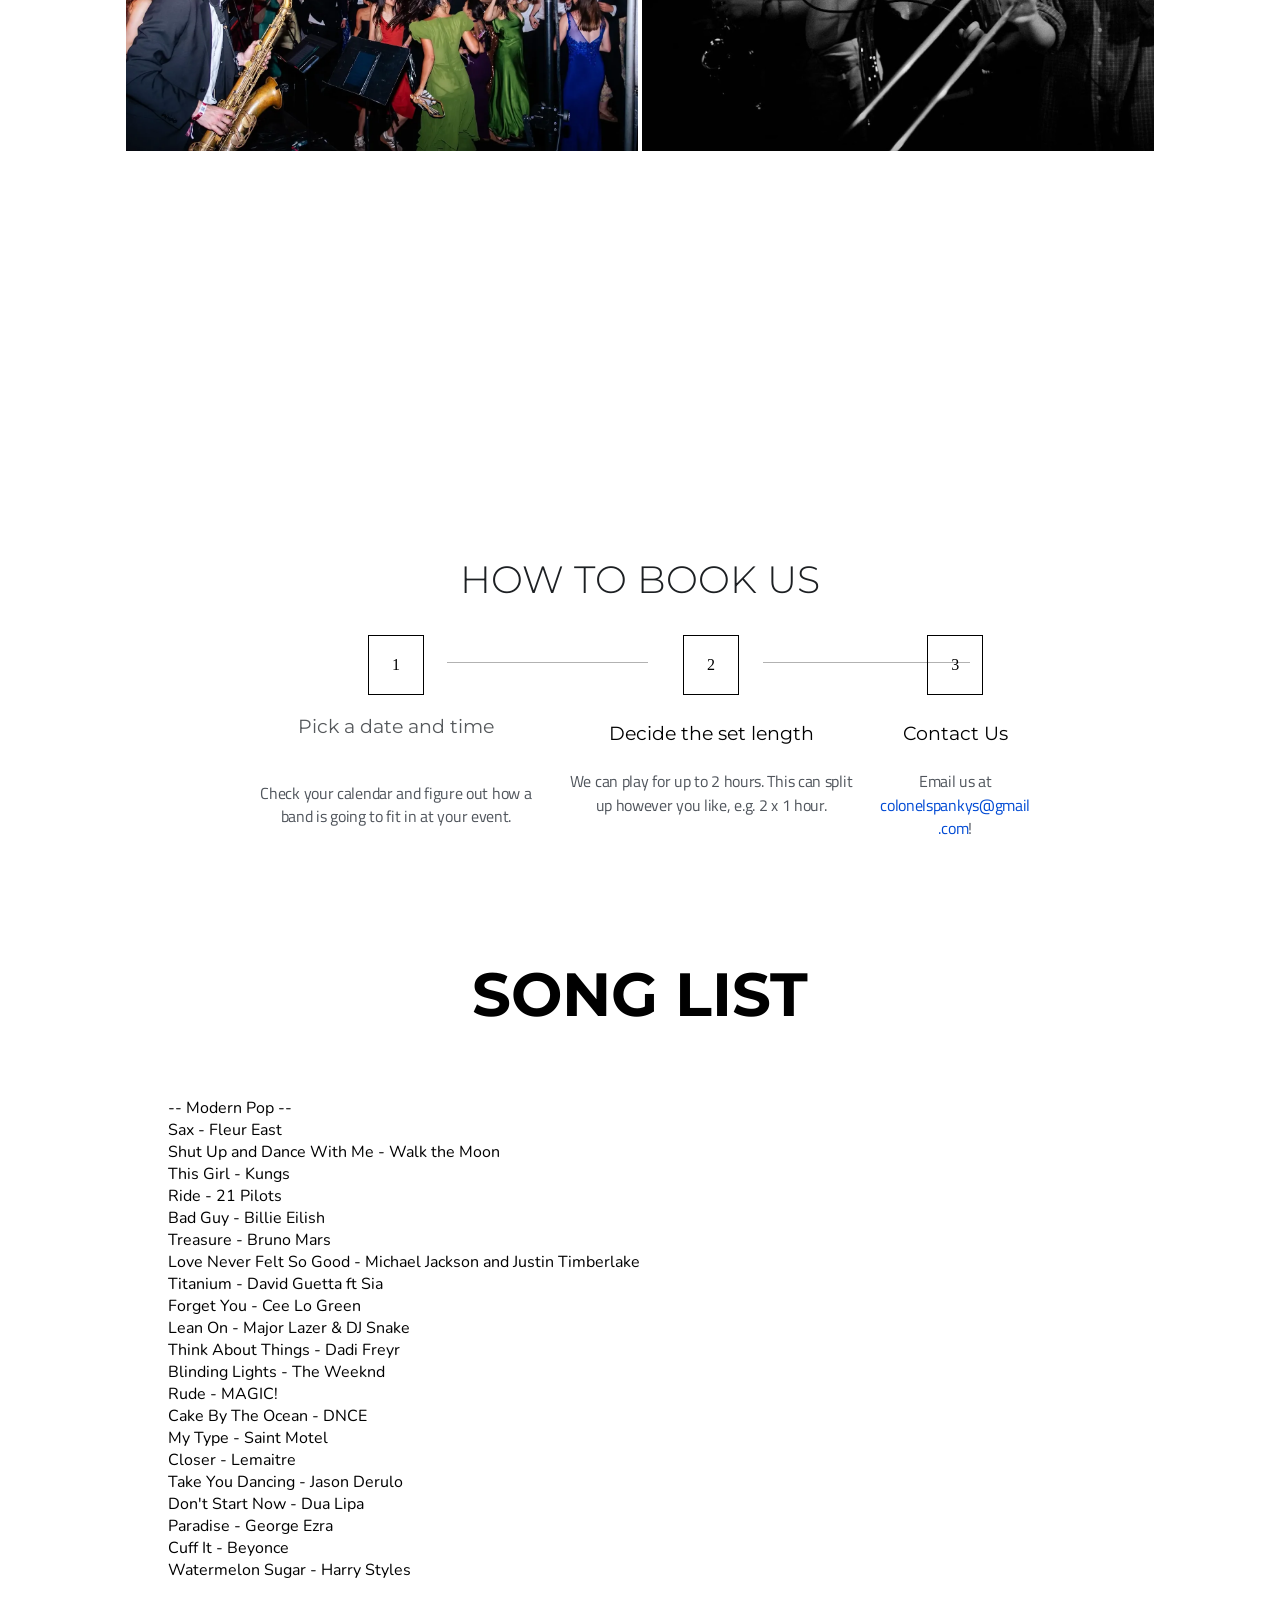
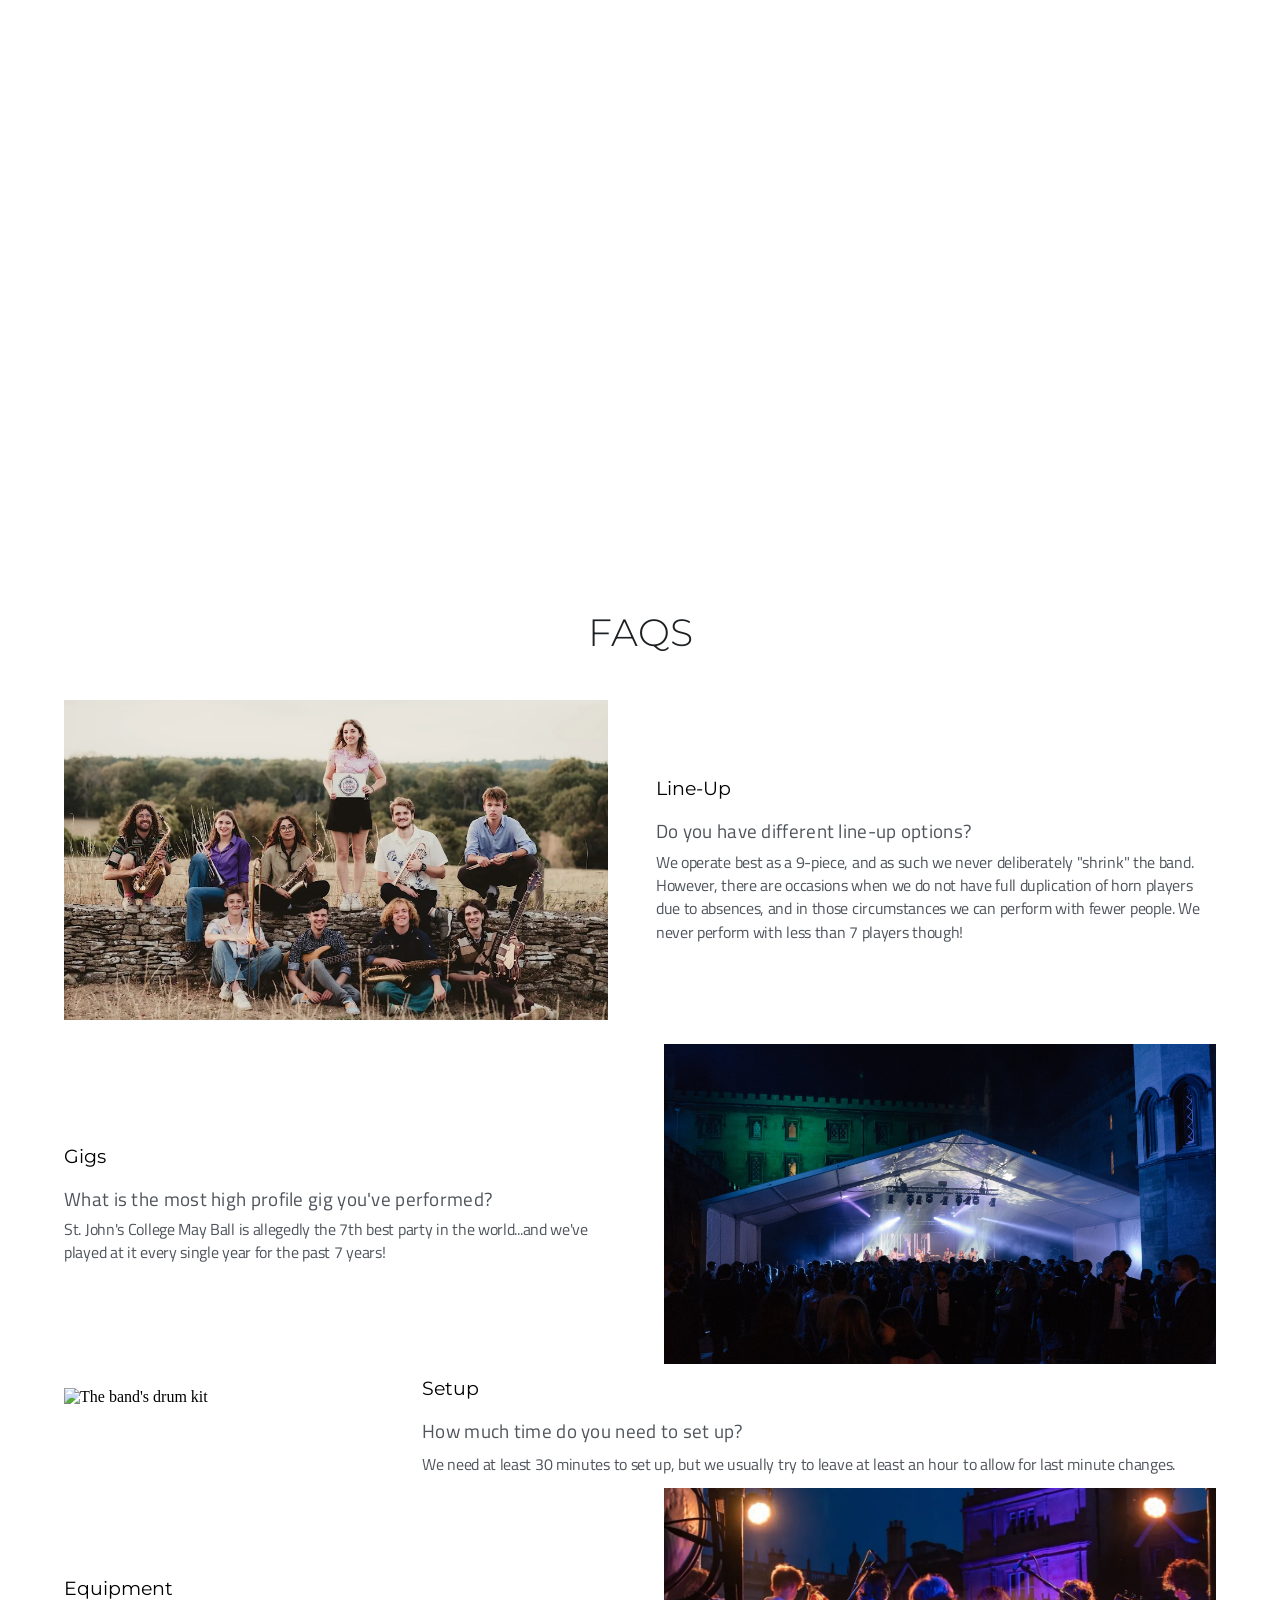
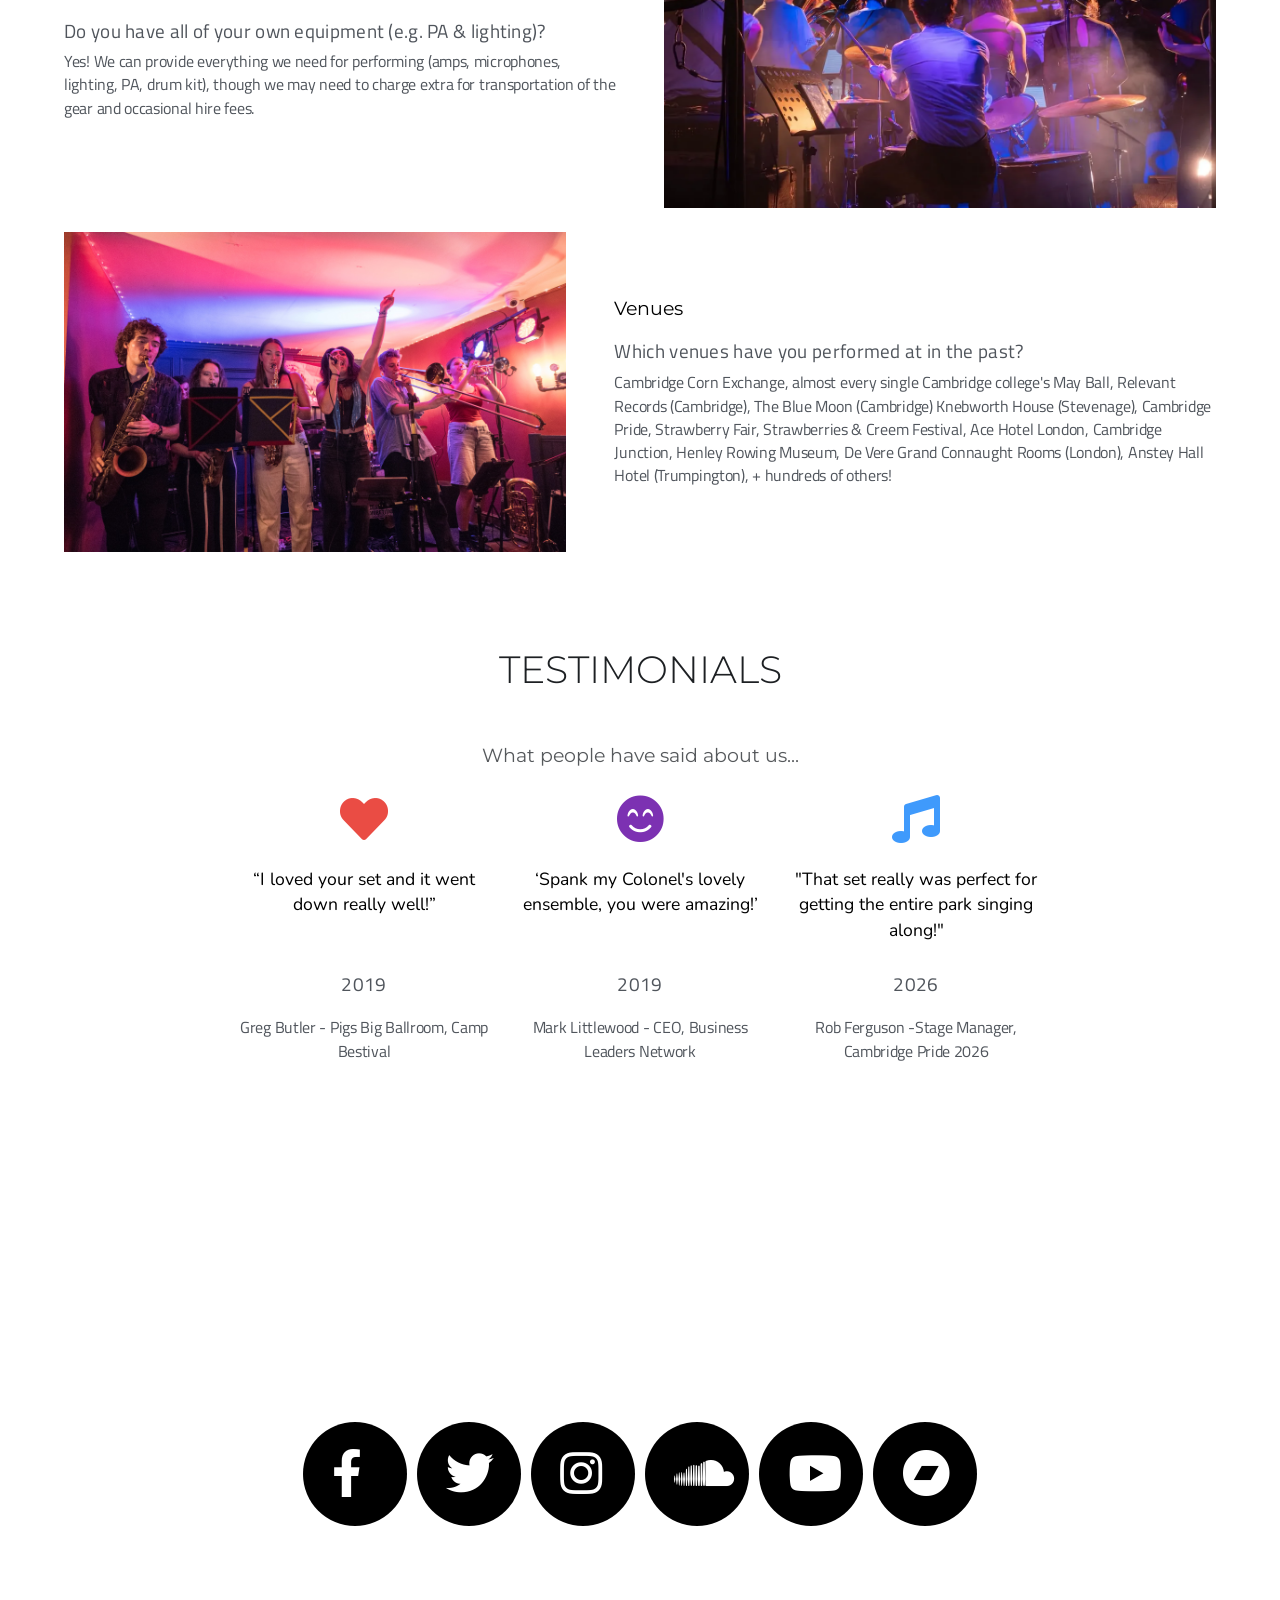
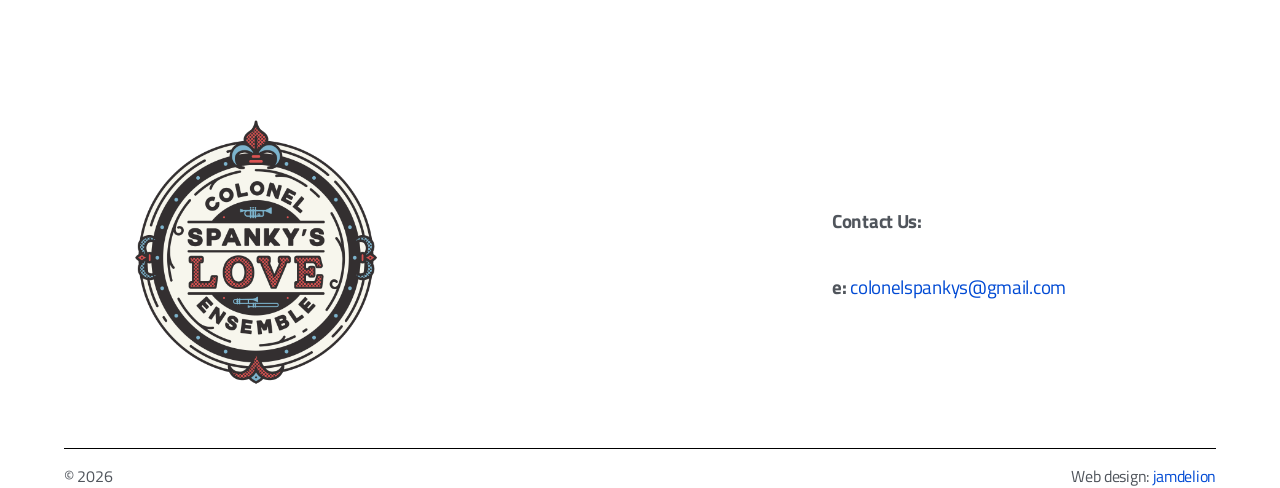
==== commit 2fc9e31b: "rescaling" ====
--- a/index.html
+++ b/index.html
@@ -115,7 +115,7 @@
             </div>
             <div class="event">
                 <div class="event-img-container">
-                    <img src="images/corn_exchange.jpeg" alt="A club night" id="club-img">
+                    <img src="images/club.webp" alt="A club night" id="club-img">
                 </div>
                 <div class="event-text">
                     <h4>Club Nights</h4>
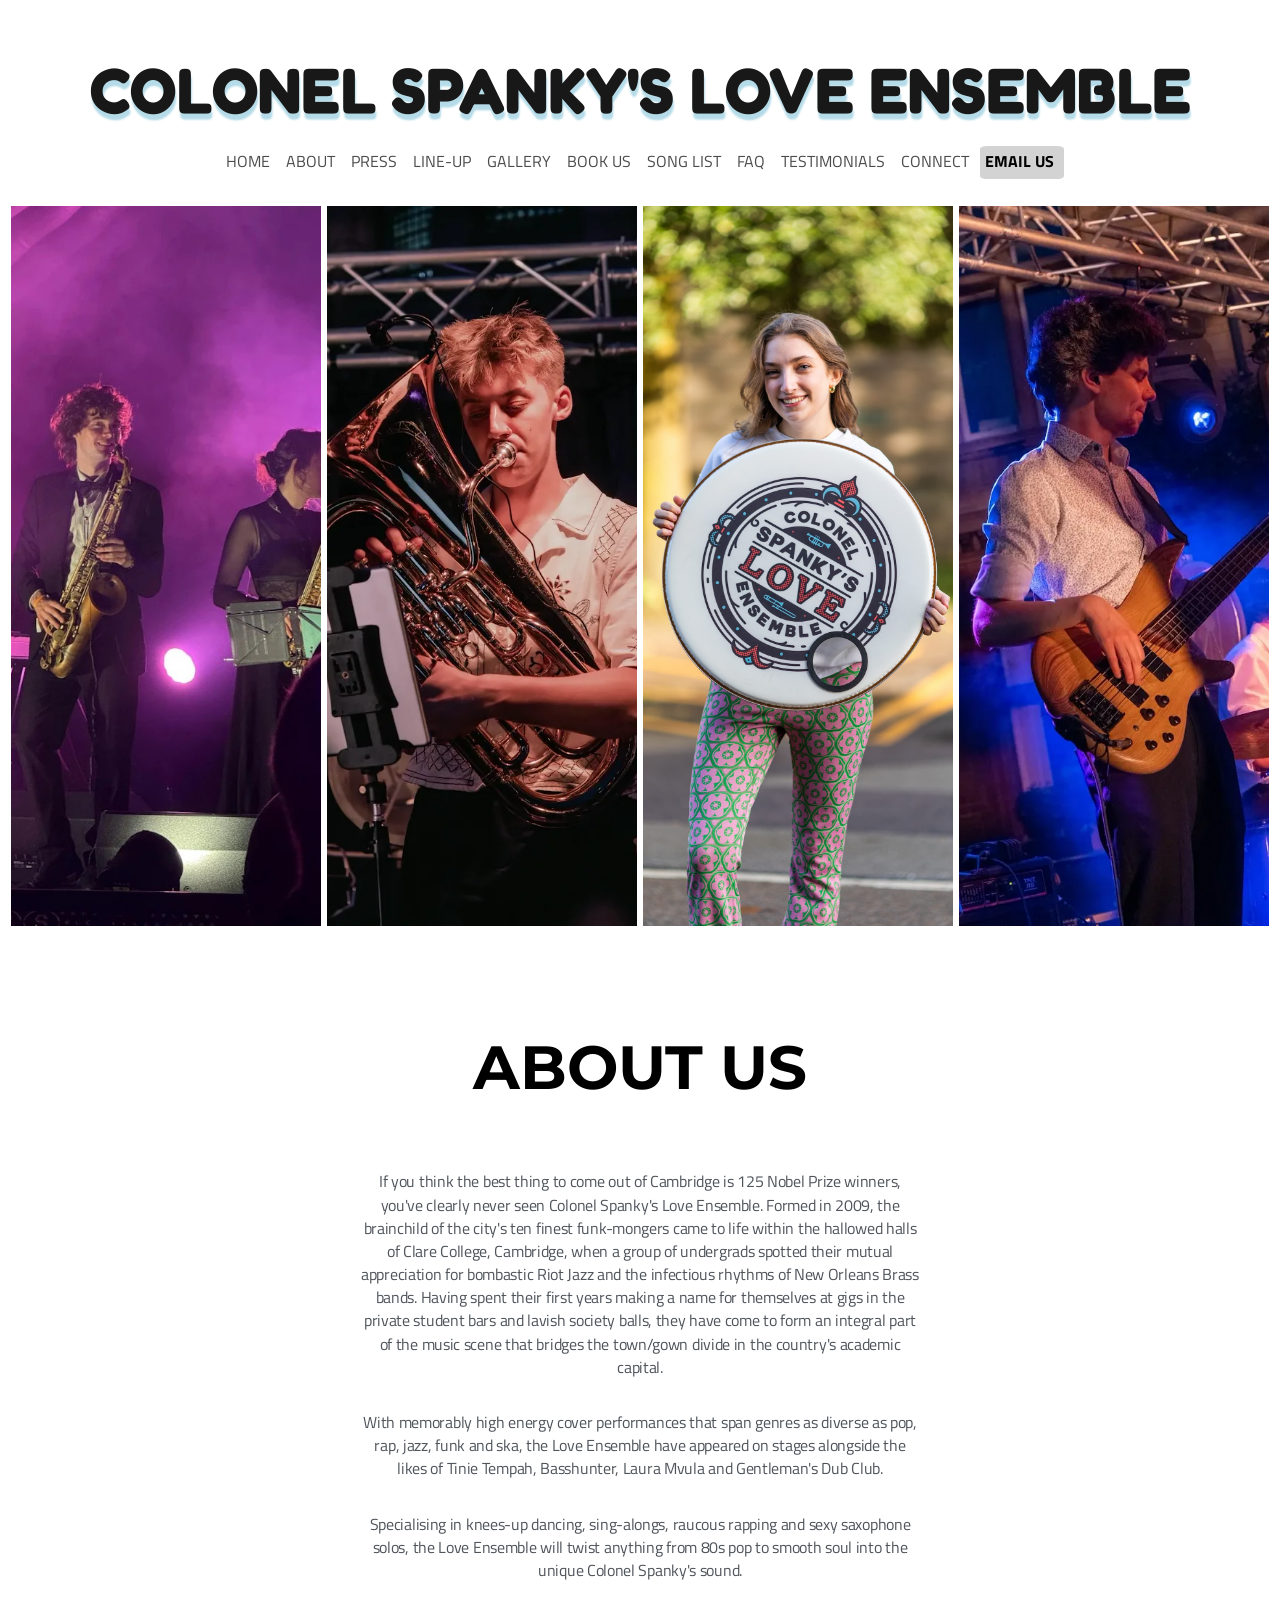
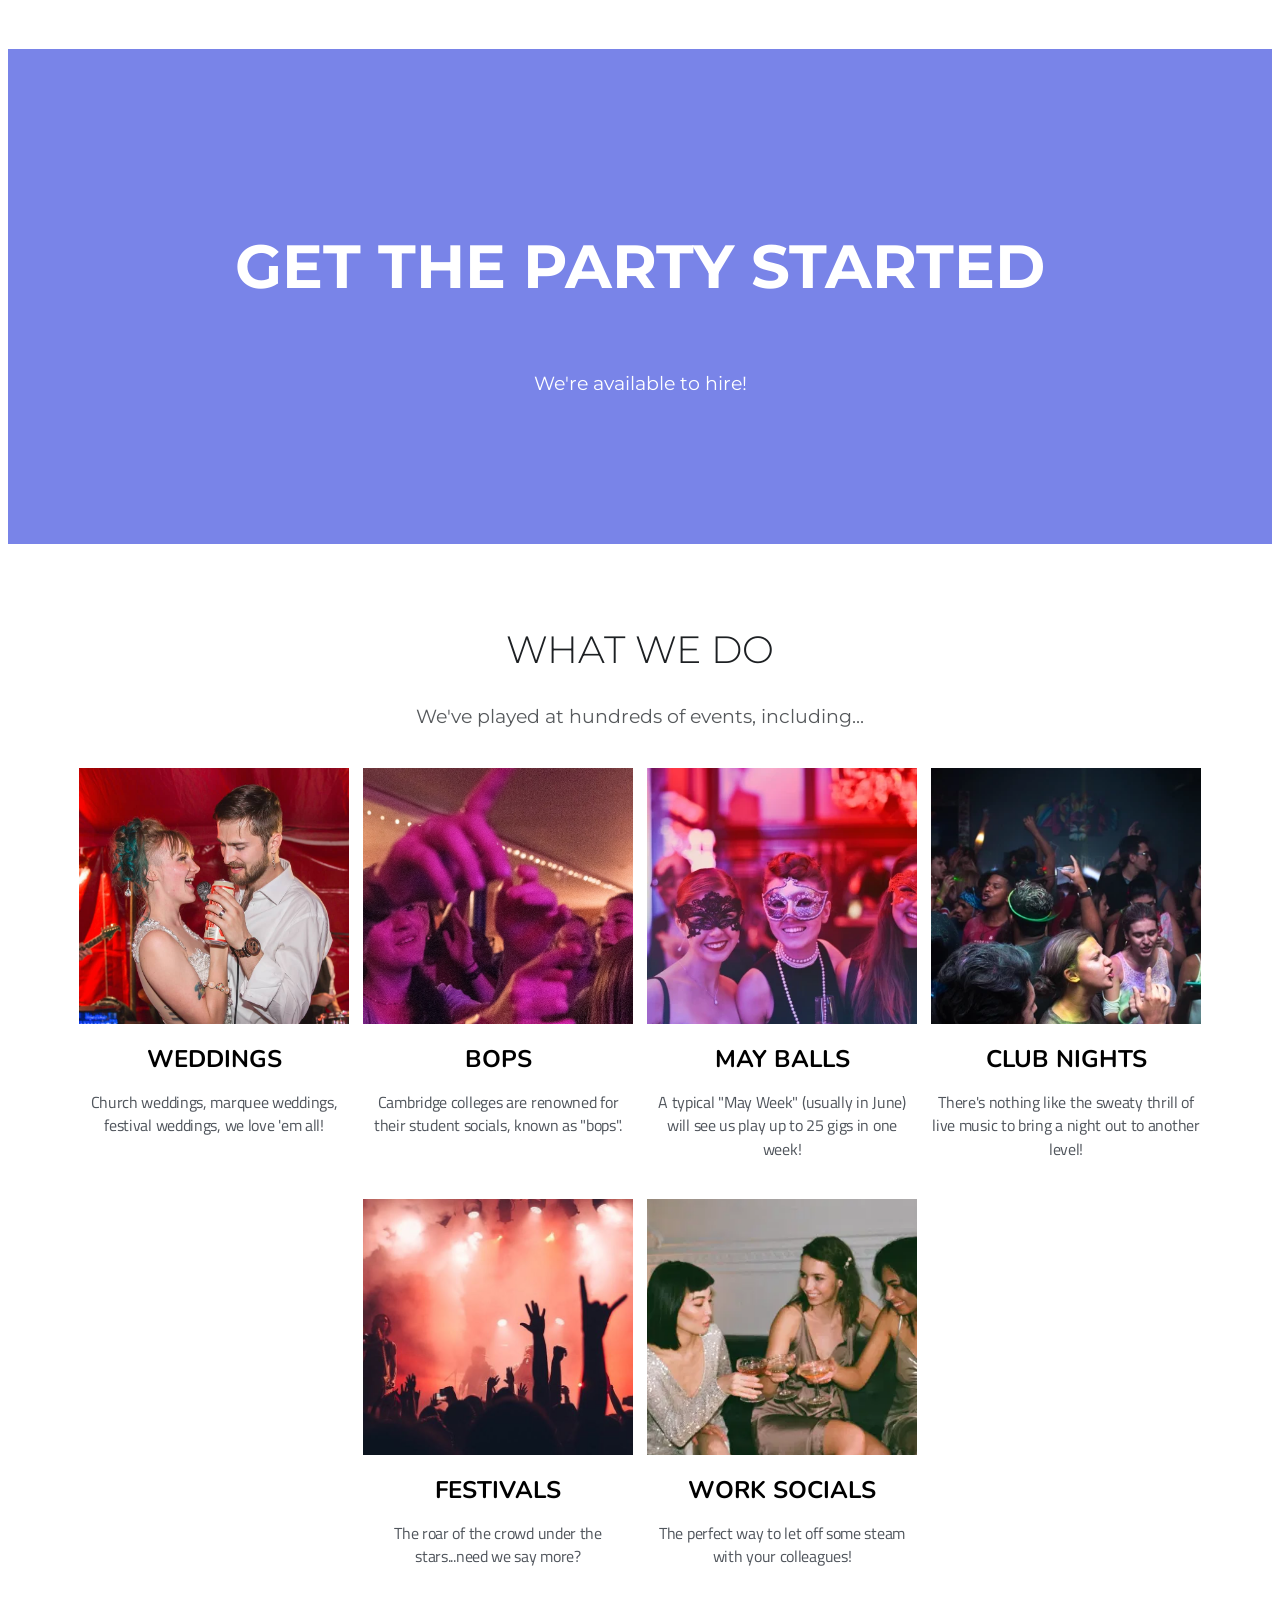
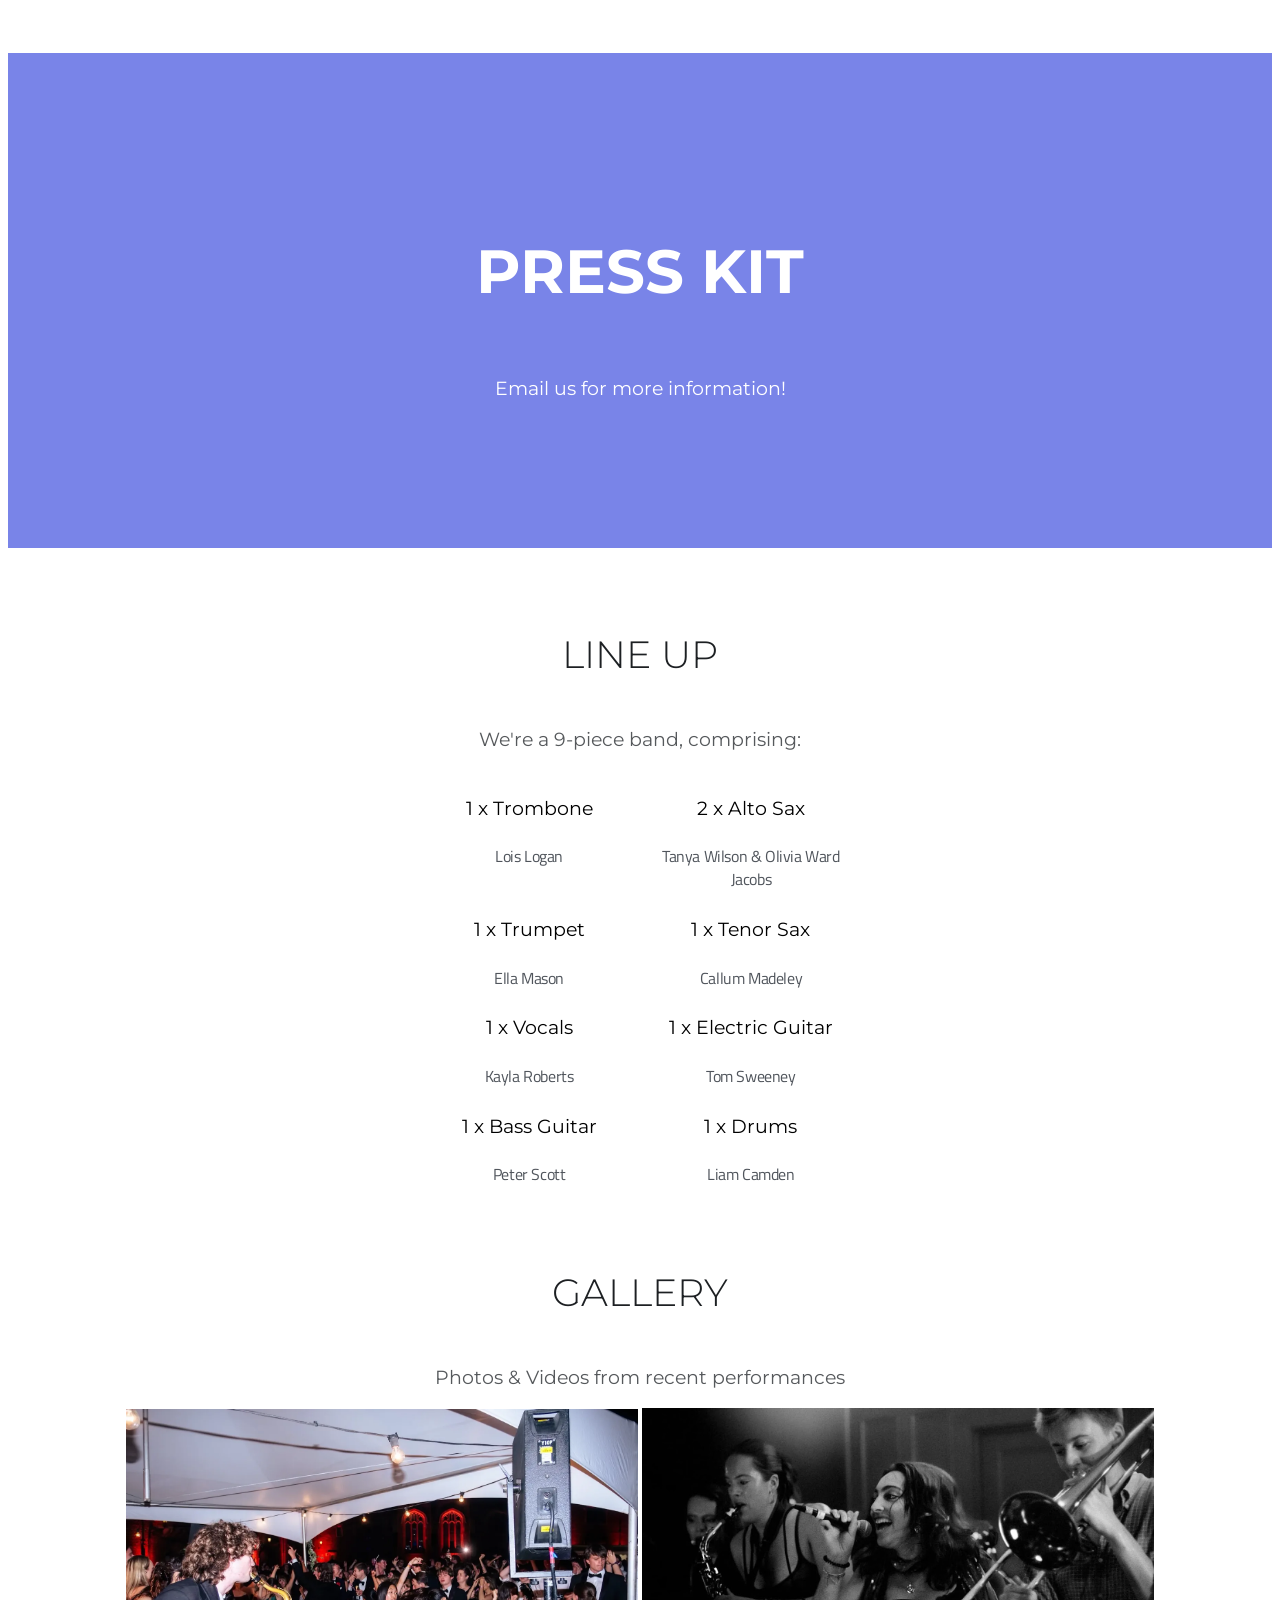
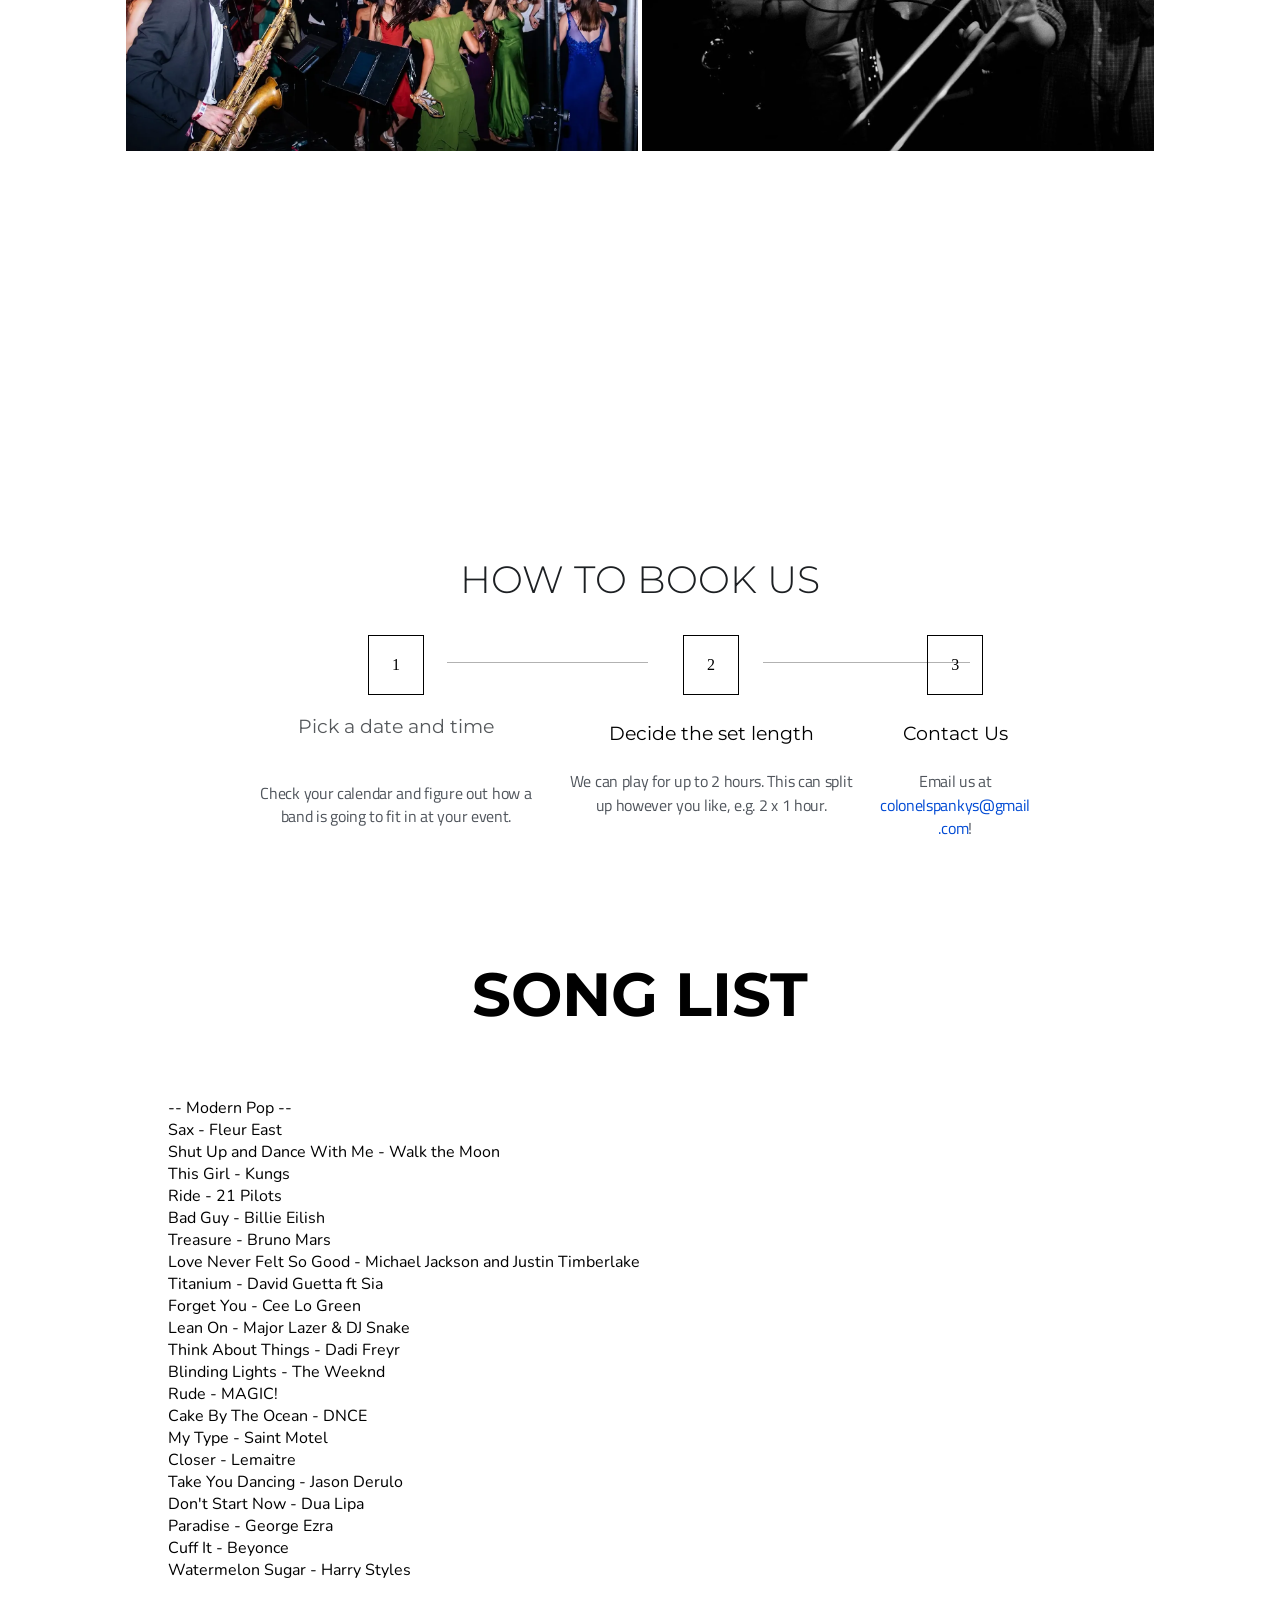
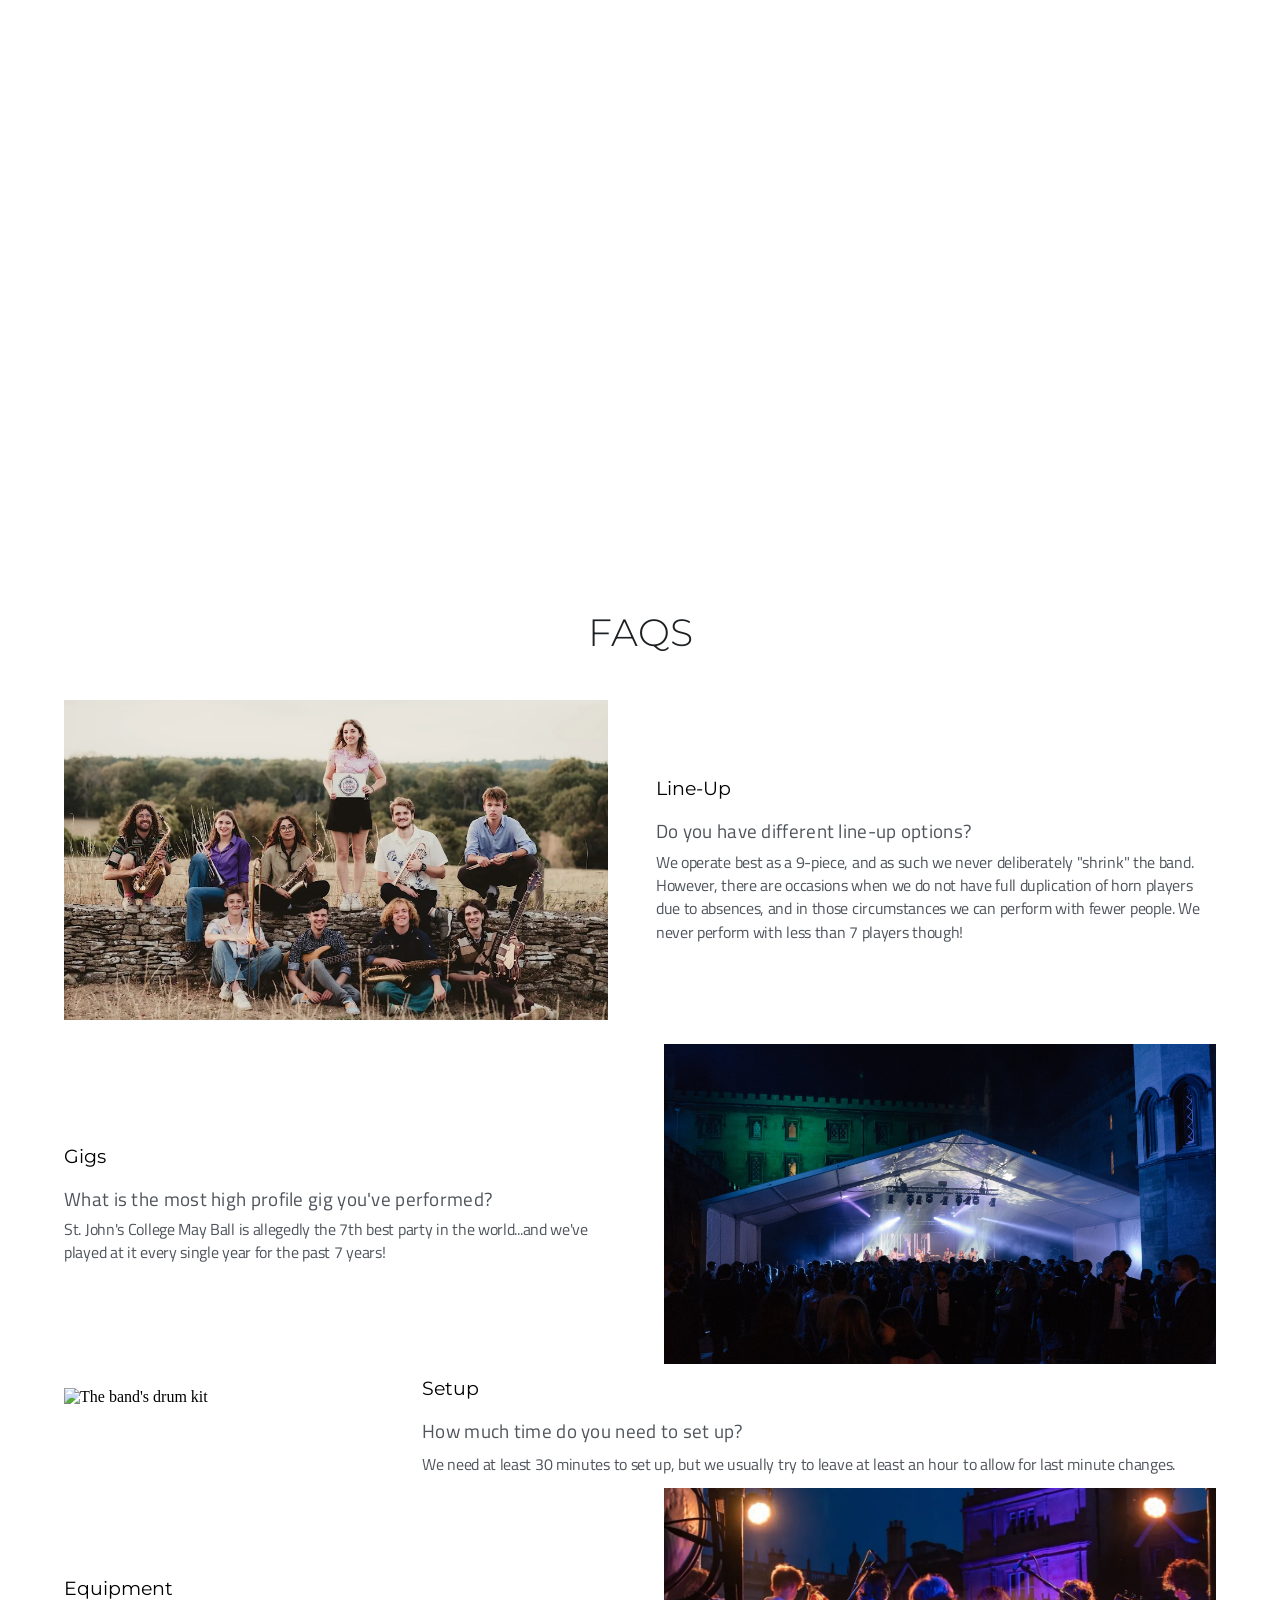
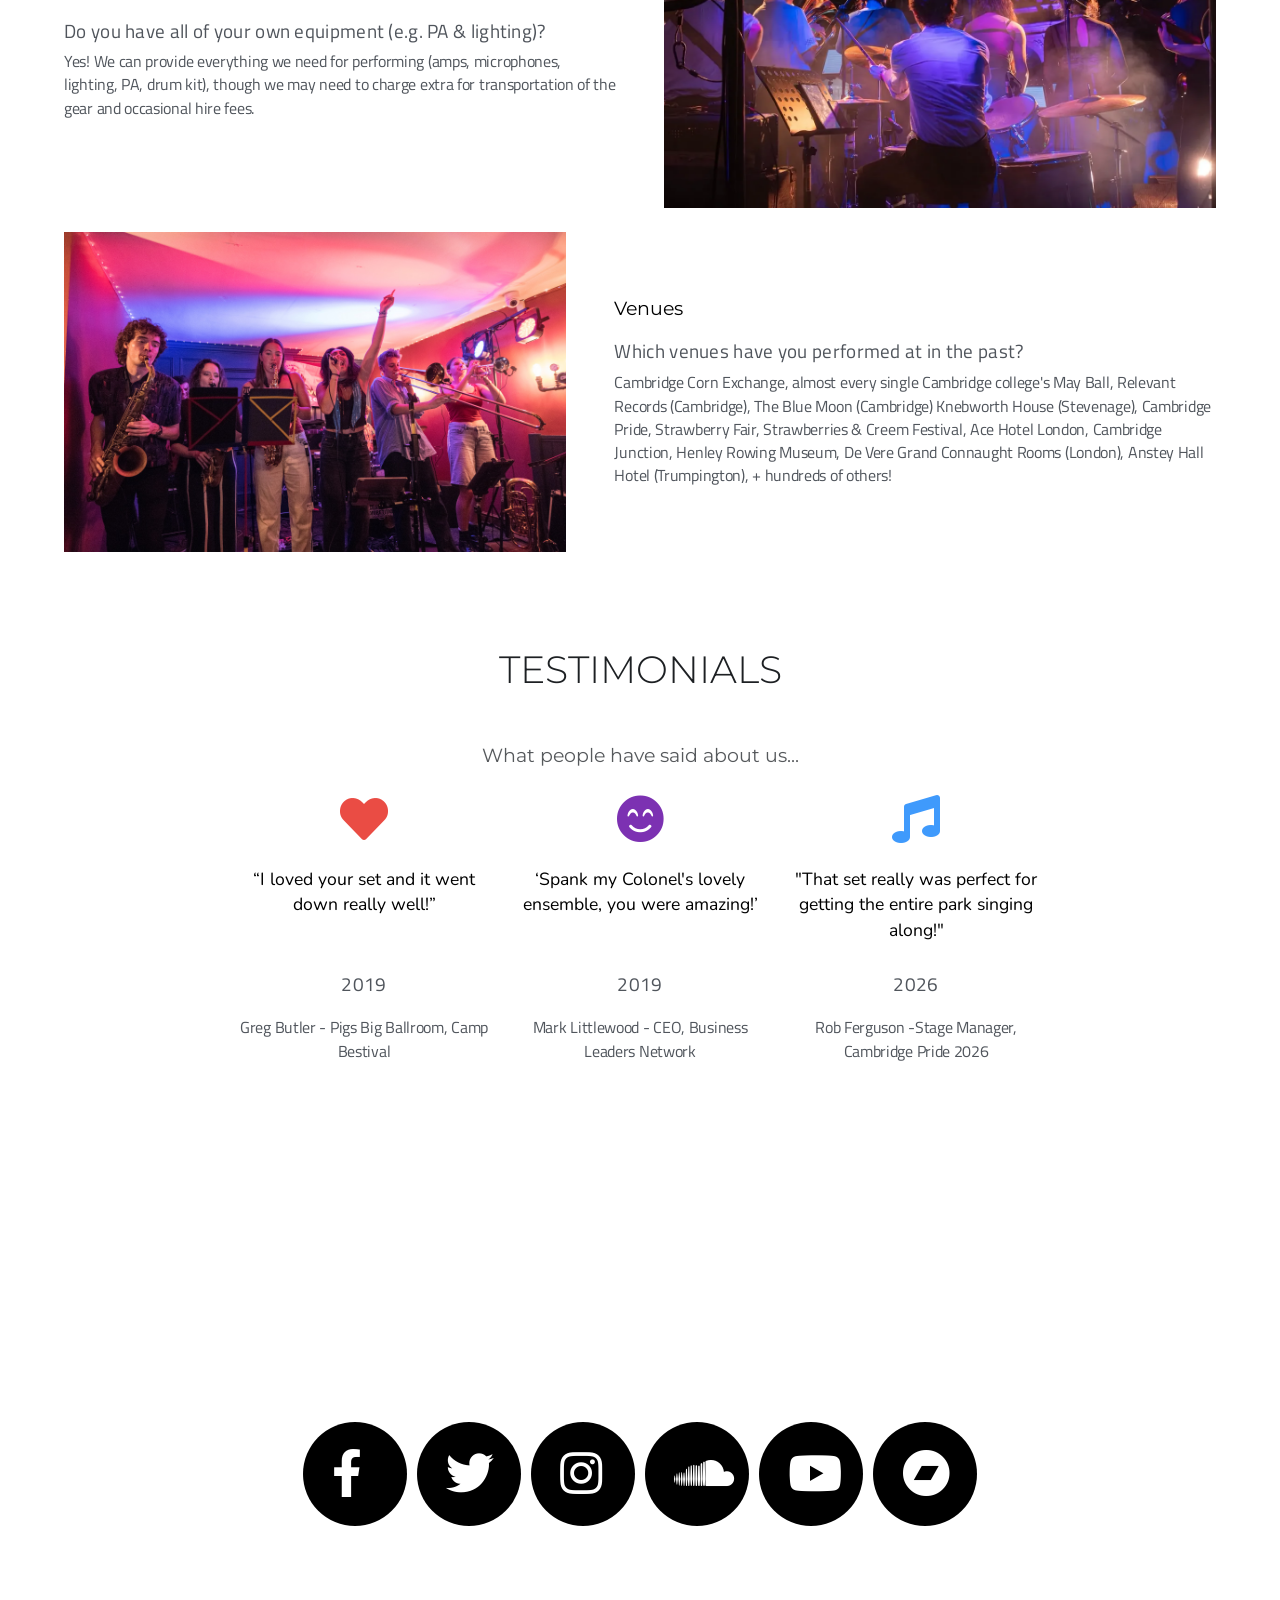
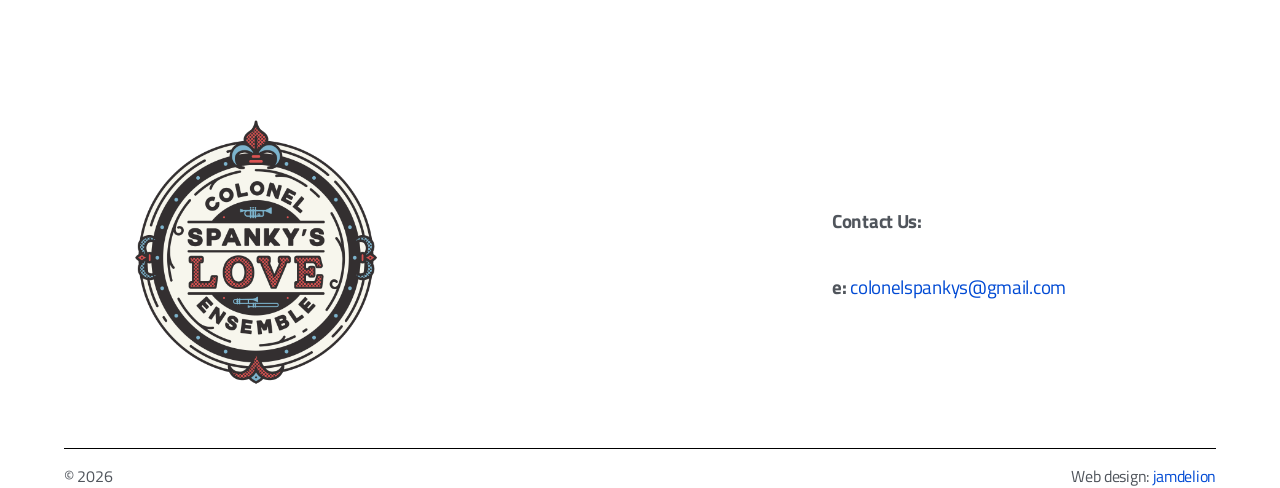
==== commit 0ffeccd0: "&" ====
--- a/index.html
+++ b/index.html
@@ -159,7 +159,7 @@
             </div>
             <div class="band-member">
                 <h4>2 x Alto Sax</h4>
-                <p>Tanya Wilson and Olivia Ward Jacobs</p>
+                <p>Tanya Wilson & Olivia Ward Jacobs</p>
             </div>
             <div class="band-member">
                 <h4>1 x Trumpet</h4>
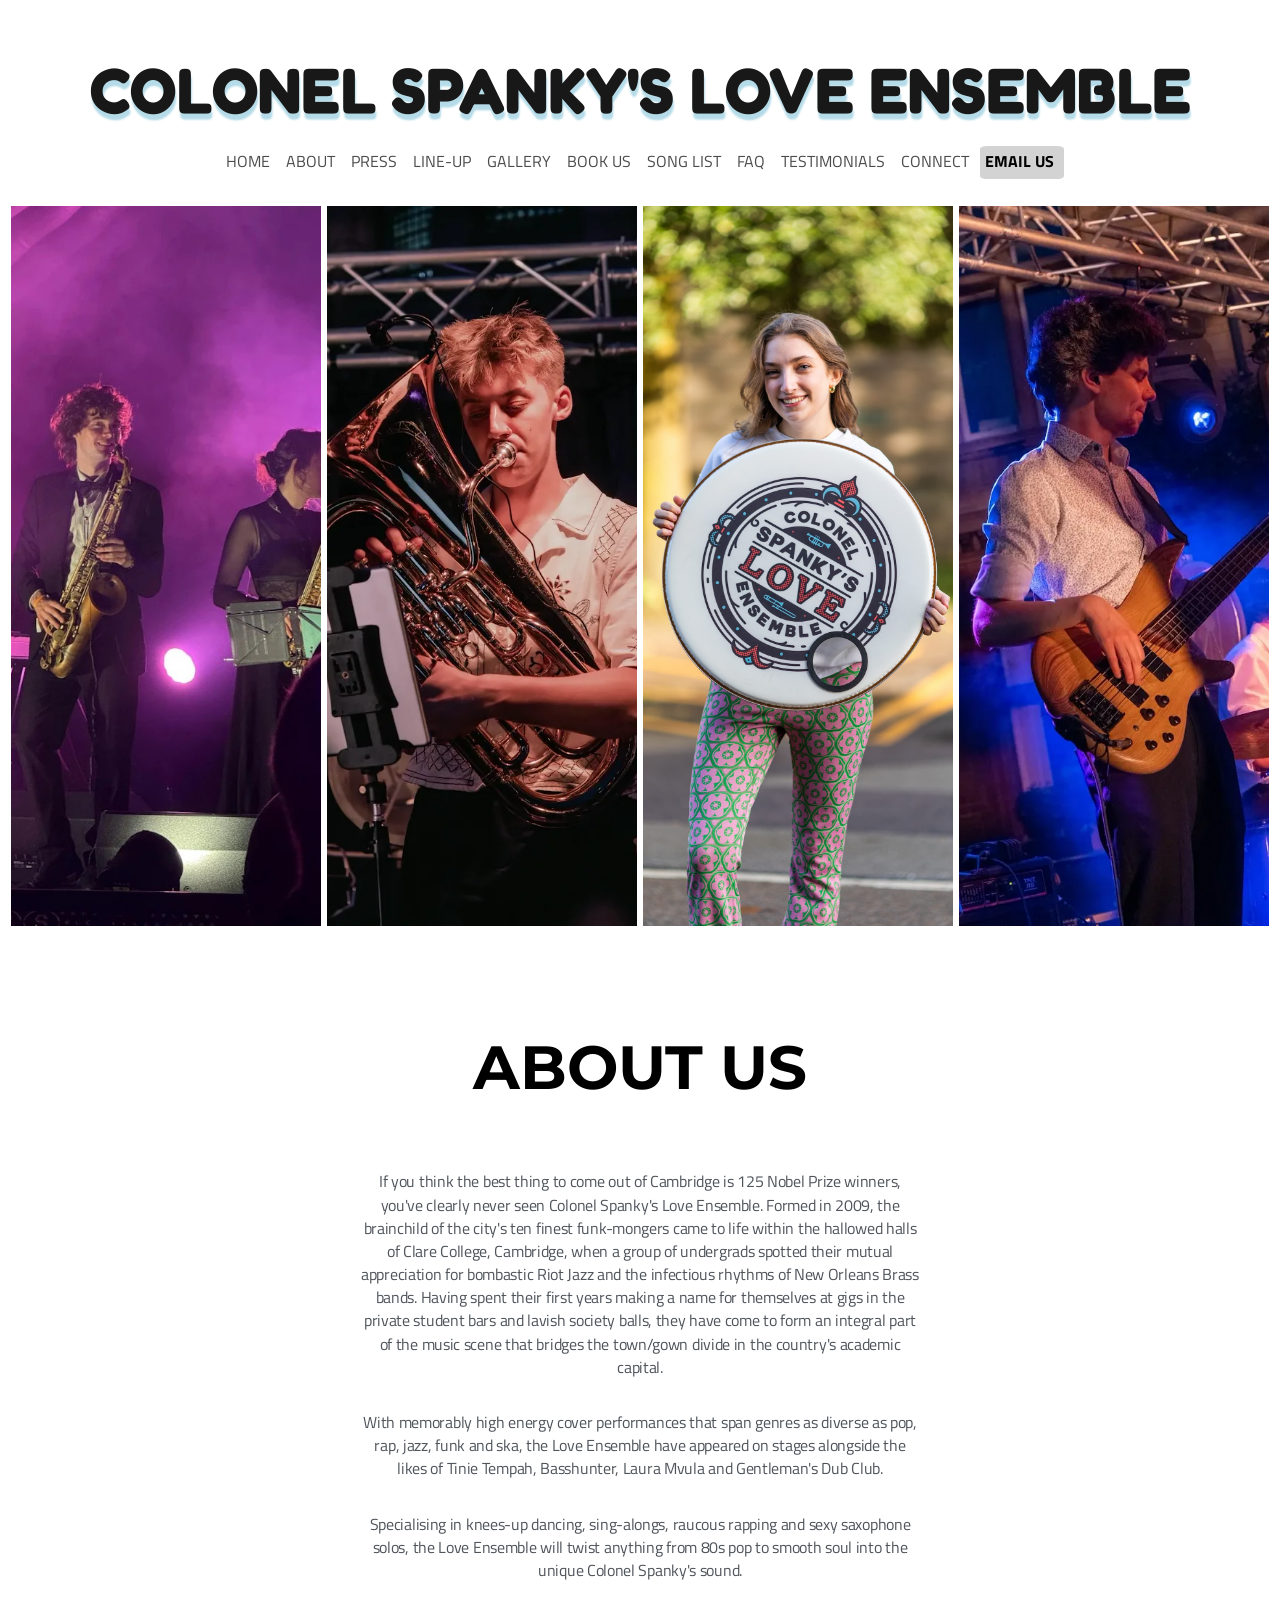
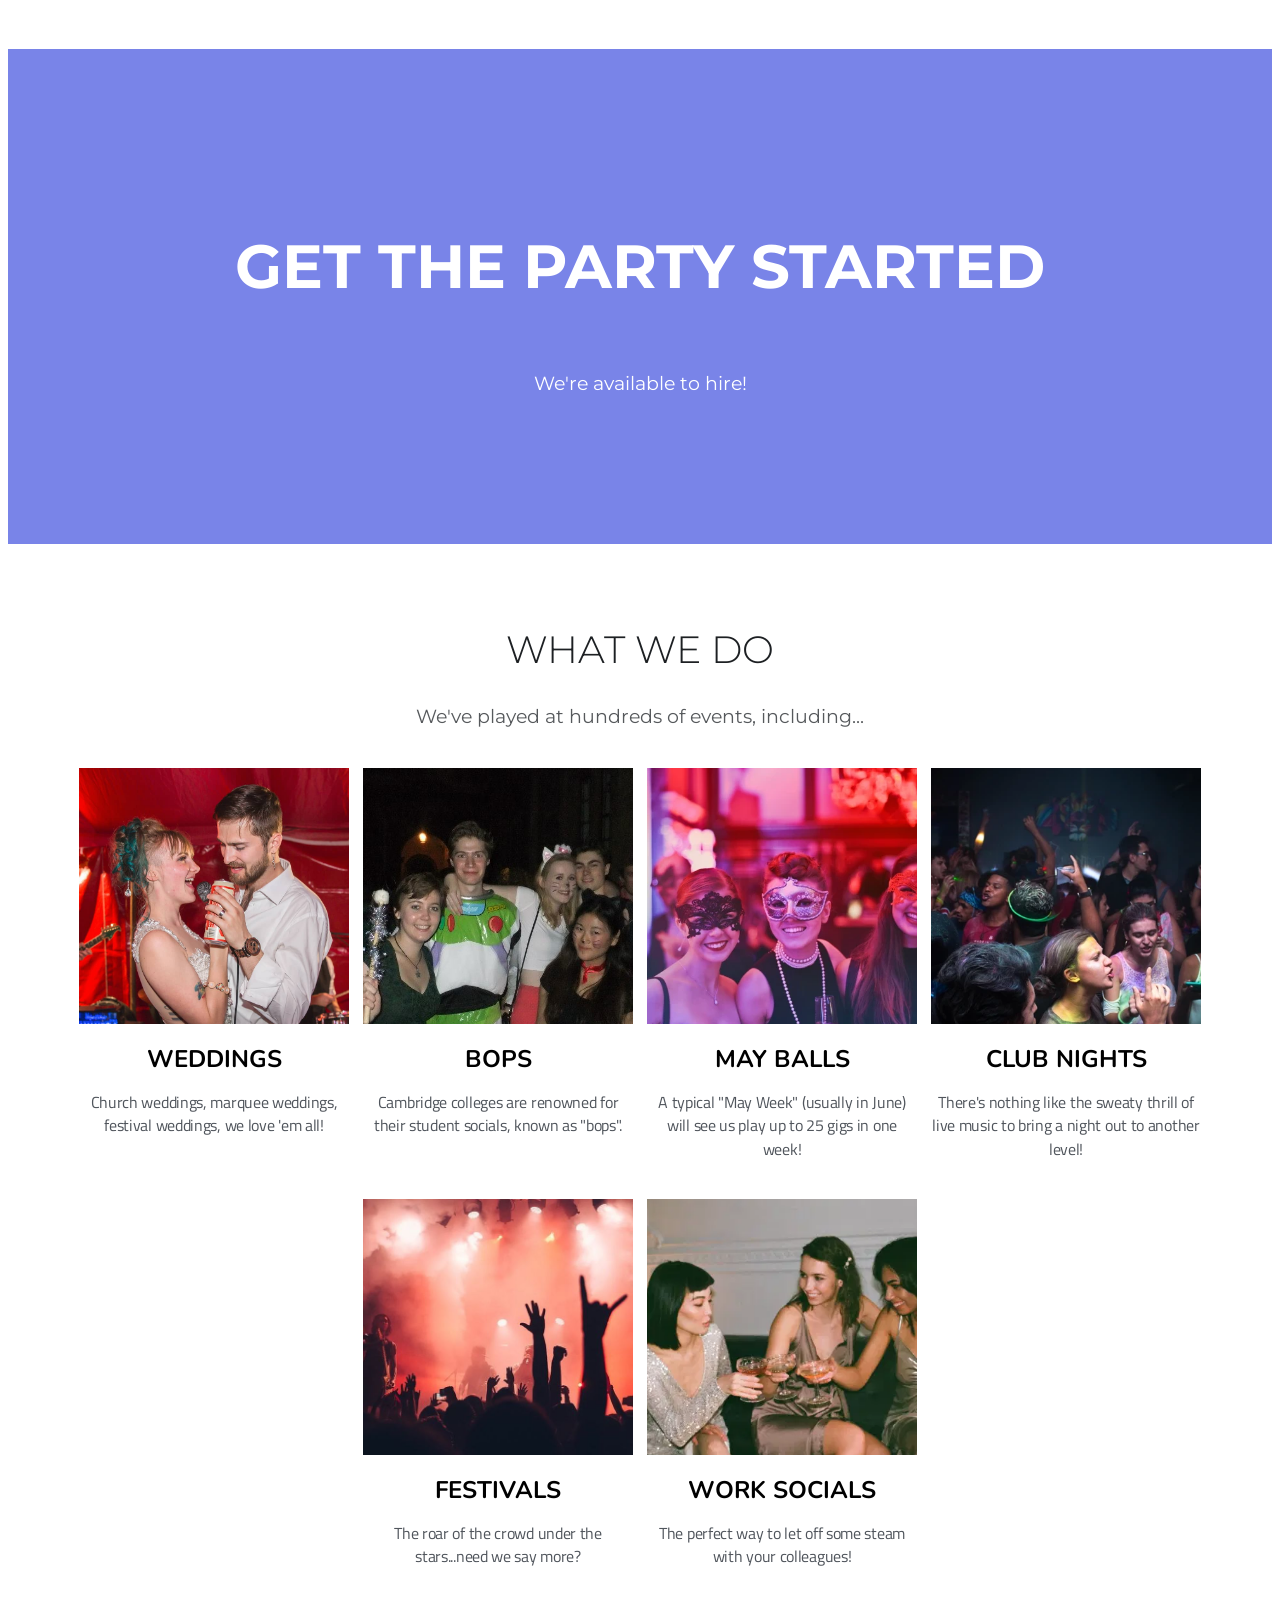
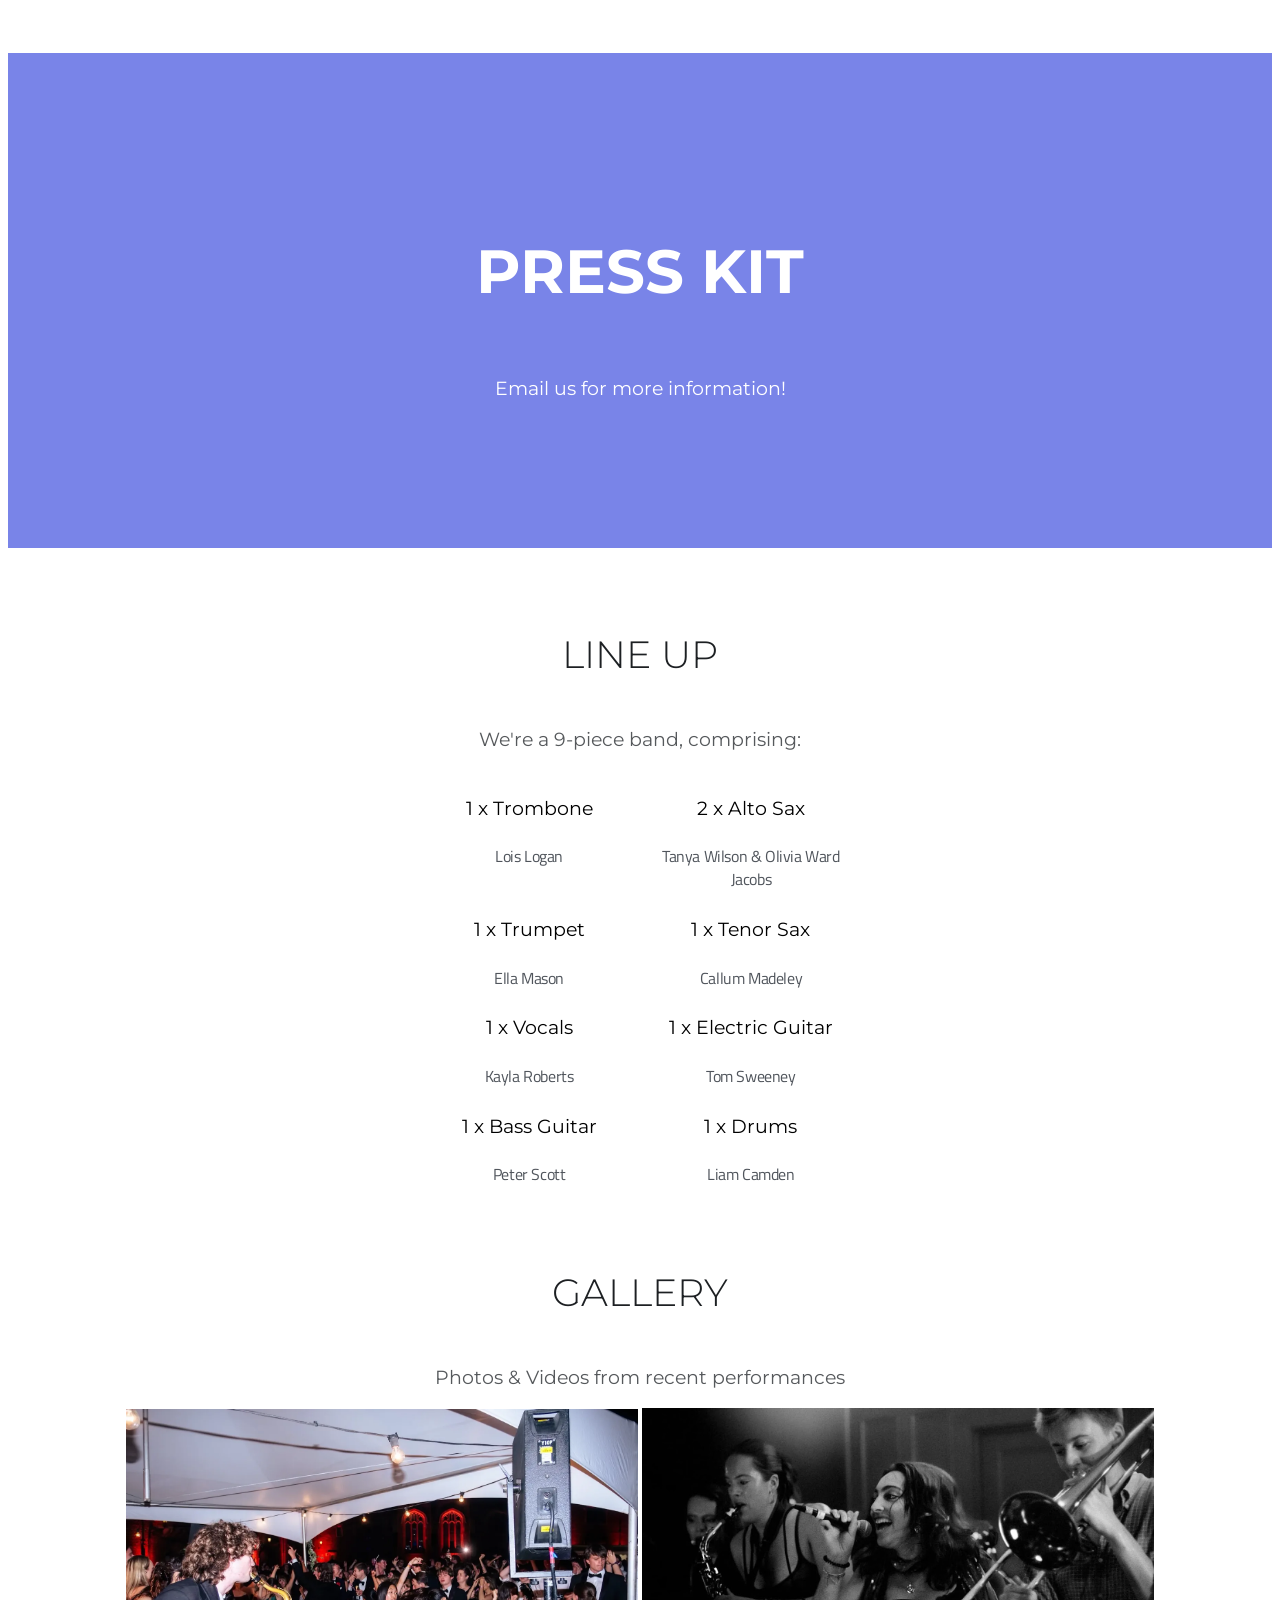
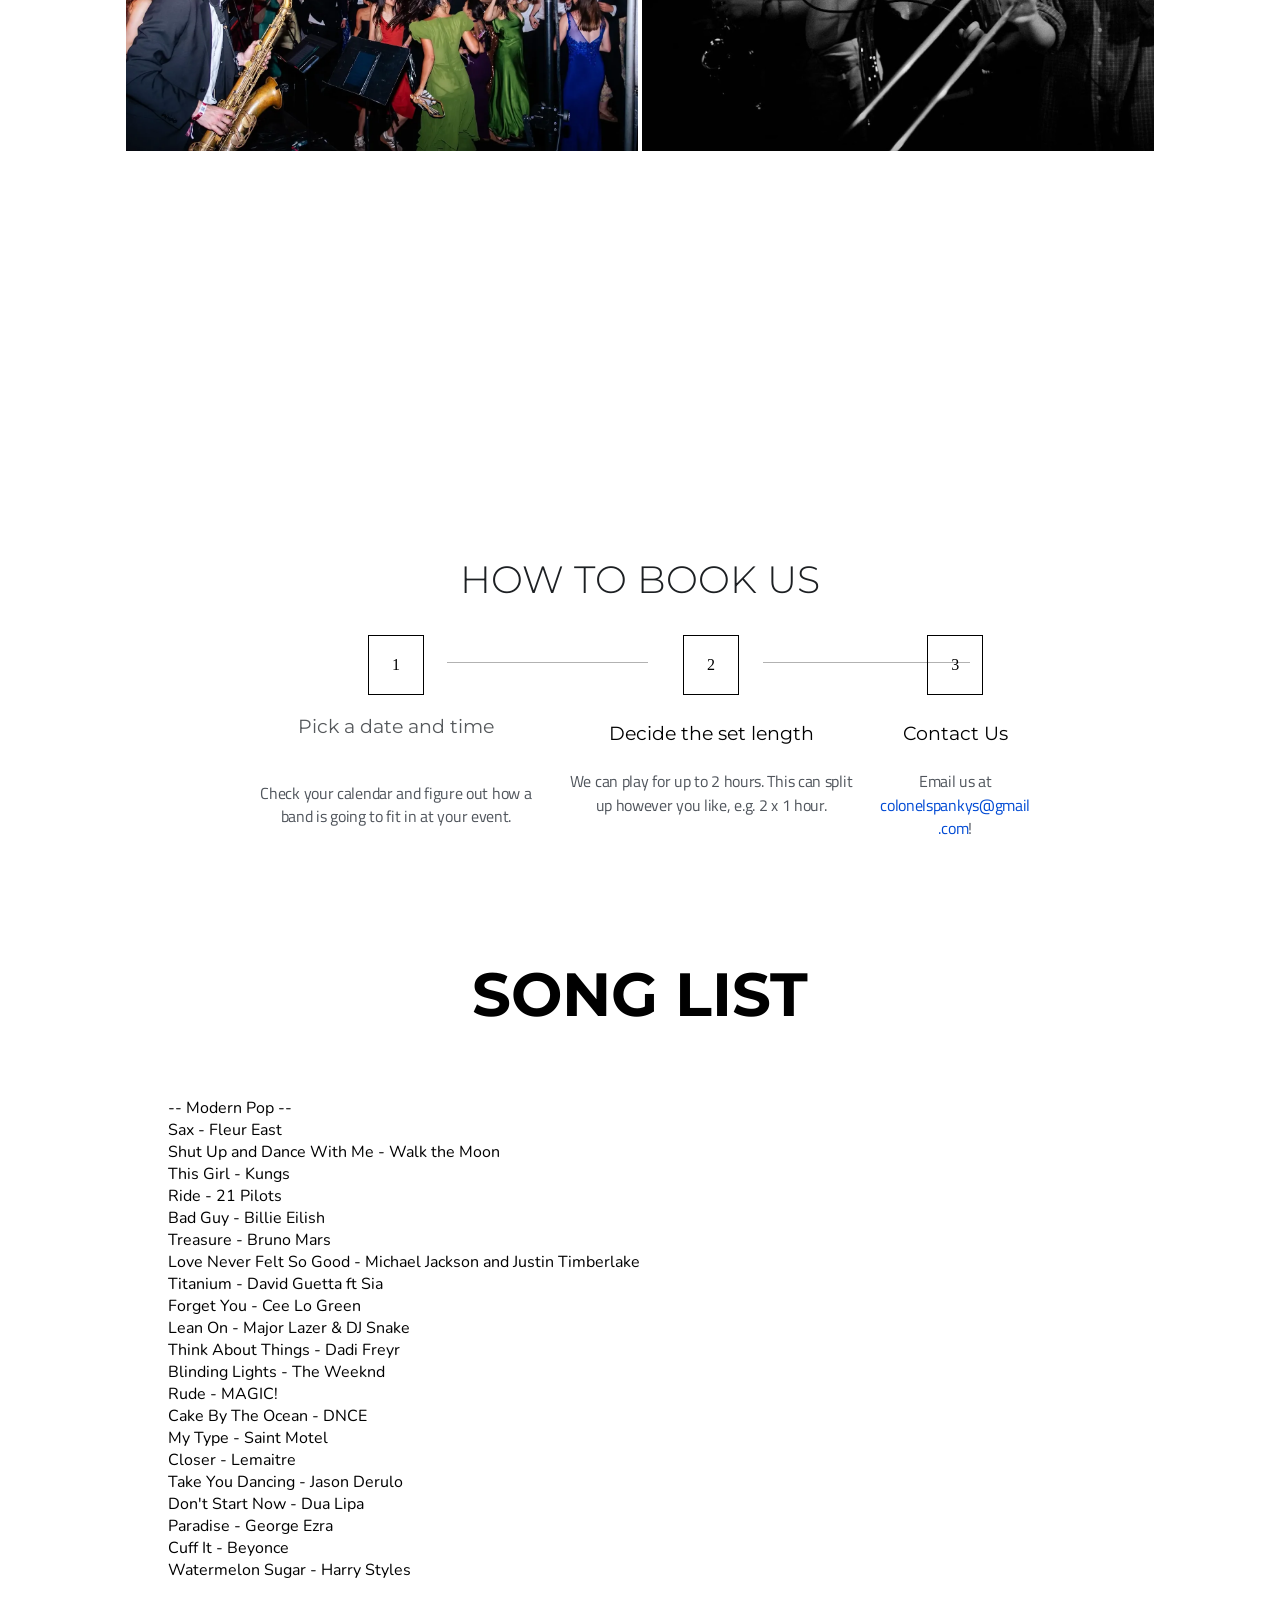
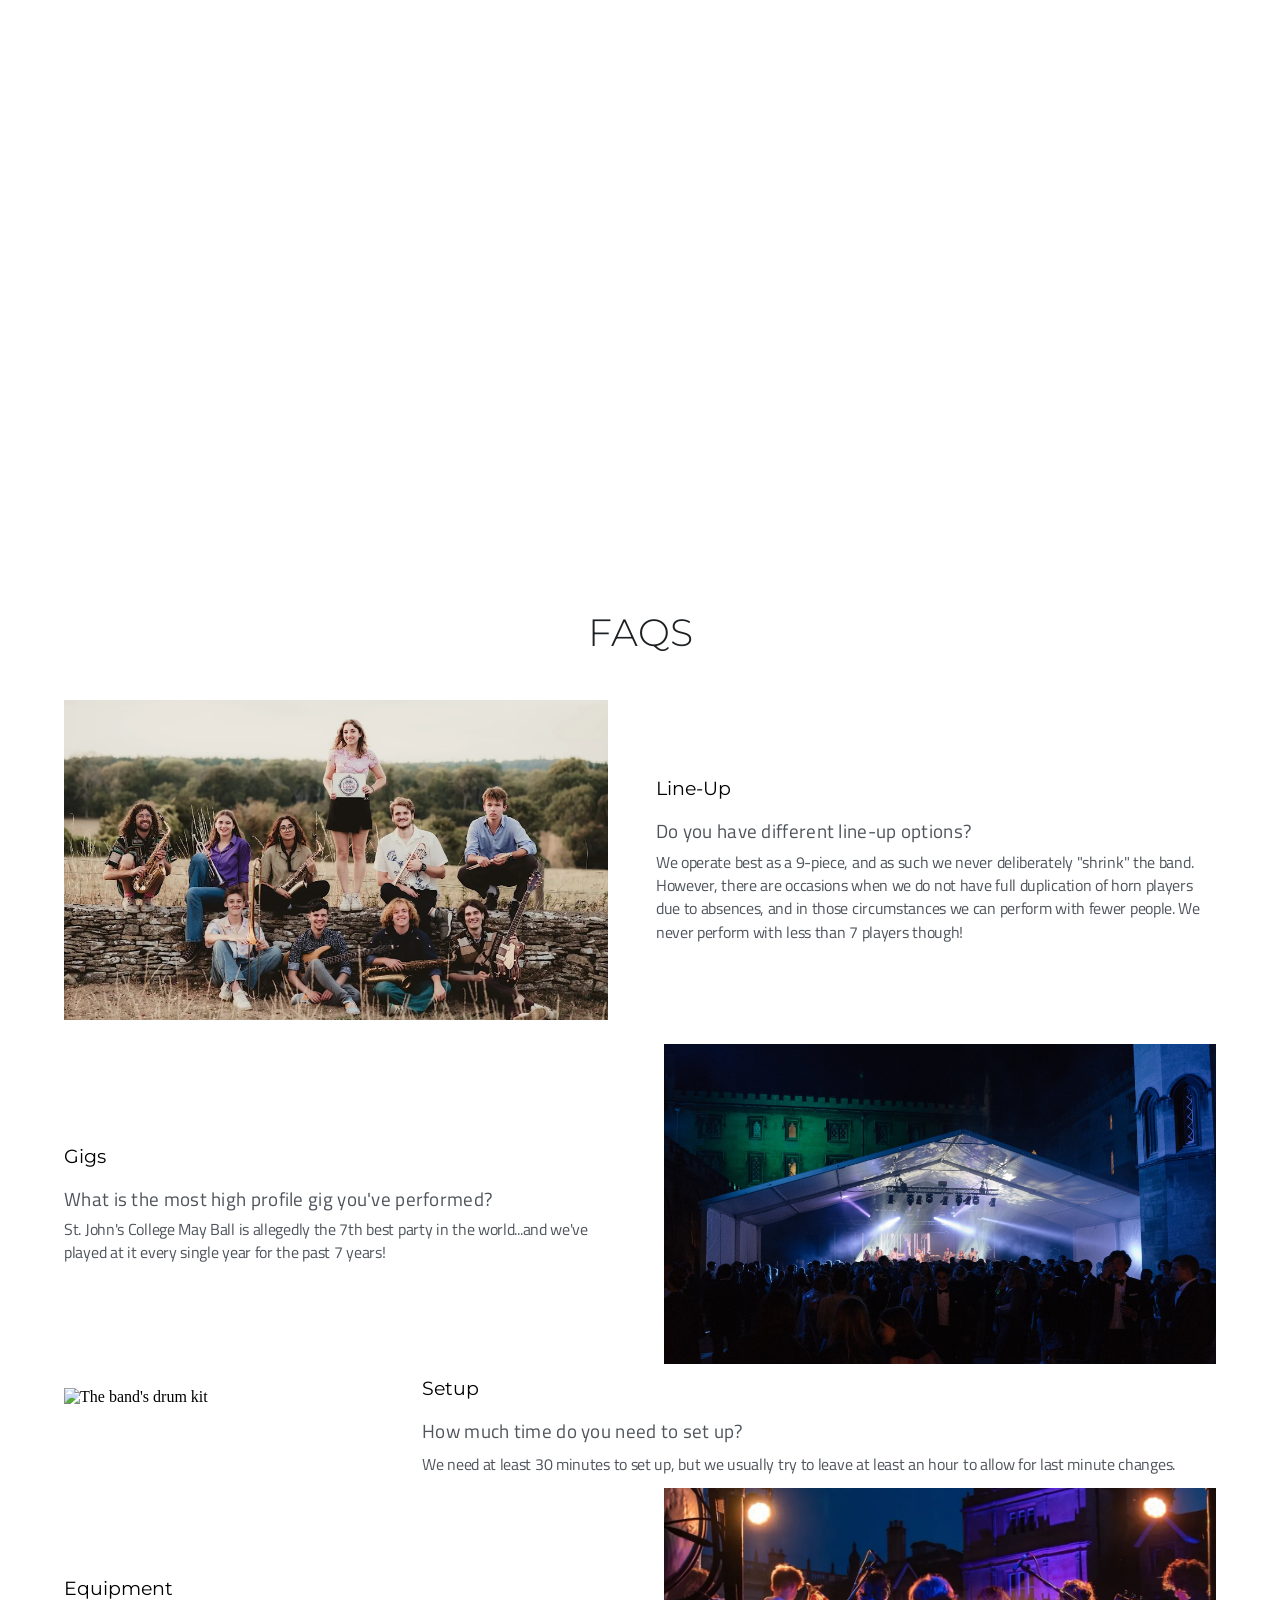
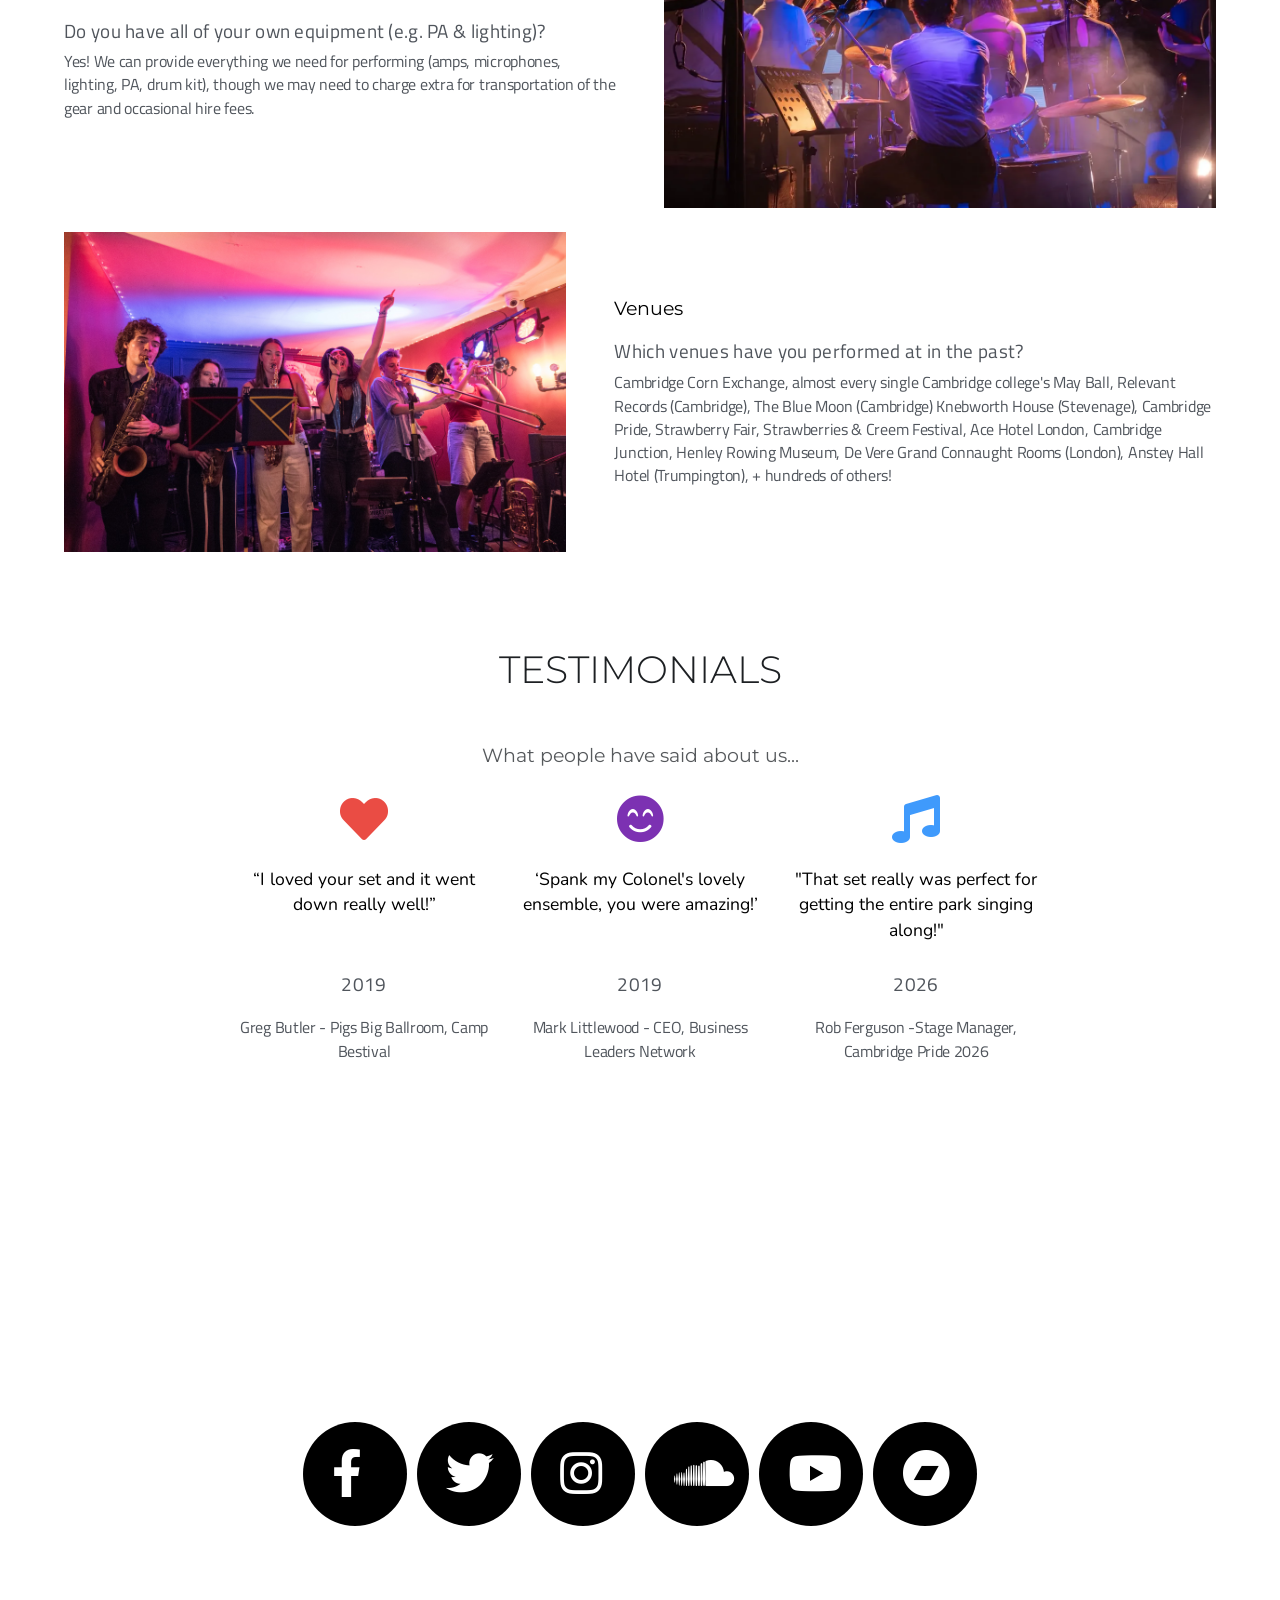
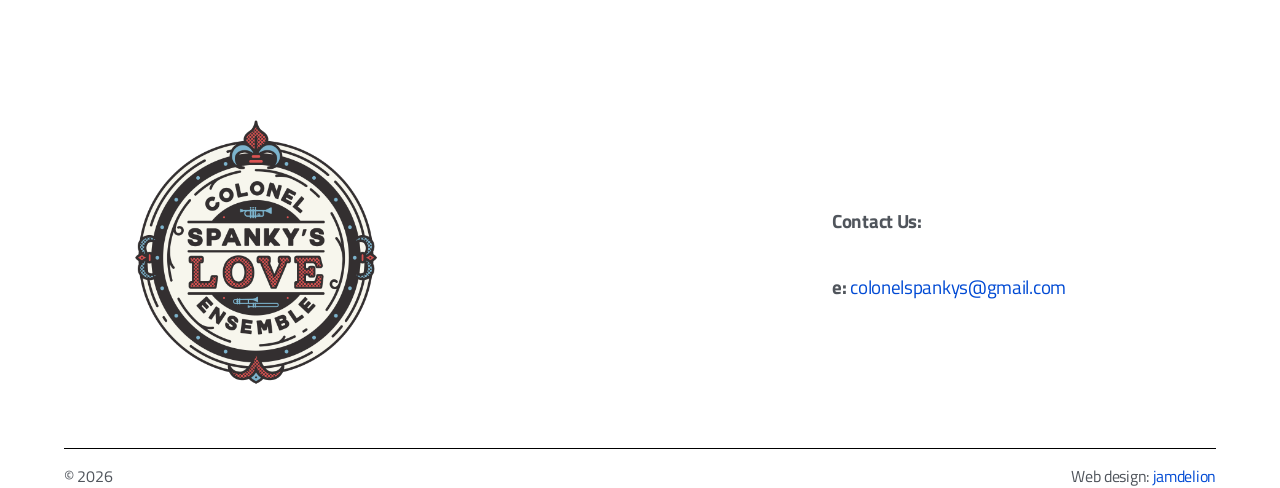
==== commit 40f9d5bd: "bop change reverted" ====
--- a/index.html
+++ b/index.html
@@ -97,7 +97,7 @@
             </div>
             <div class="event">
                 <div class="event-img-container">
-                    <img src="images/tram_audience.JPG" alt="A bop at Clare College, c.2013" id="bop-img">
+                    <img src="images/bop.jpeg" alt="A bop at Clare College, c.2013" id="bop-img">
                 </div>
                 <div class="event-text">
                     <h4>Bops</h4>
@@ -192,7 +192,7 @@
         <h3>Photos & Videos from recent performances</h3>
         <div id="gallery-container">
             <img src="images/callum_crowd.jpg" alt="Callum playing the saxophone at Trinity Hall June Event in Cambridge">
-            <img src="images/tram_kayla.jpg"
+            <img src="images/tram_kayla_cropped.jpg"
                 alt="Our singer, Kayla, sings at a pub in Cambridge">
         </div>
         <!-- <div class="snapwidget"> -->
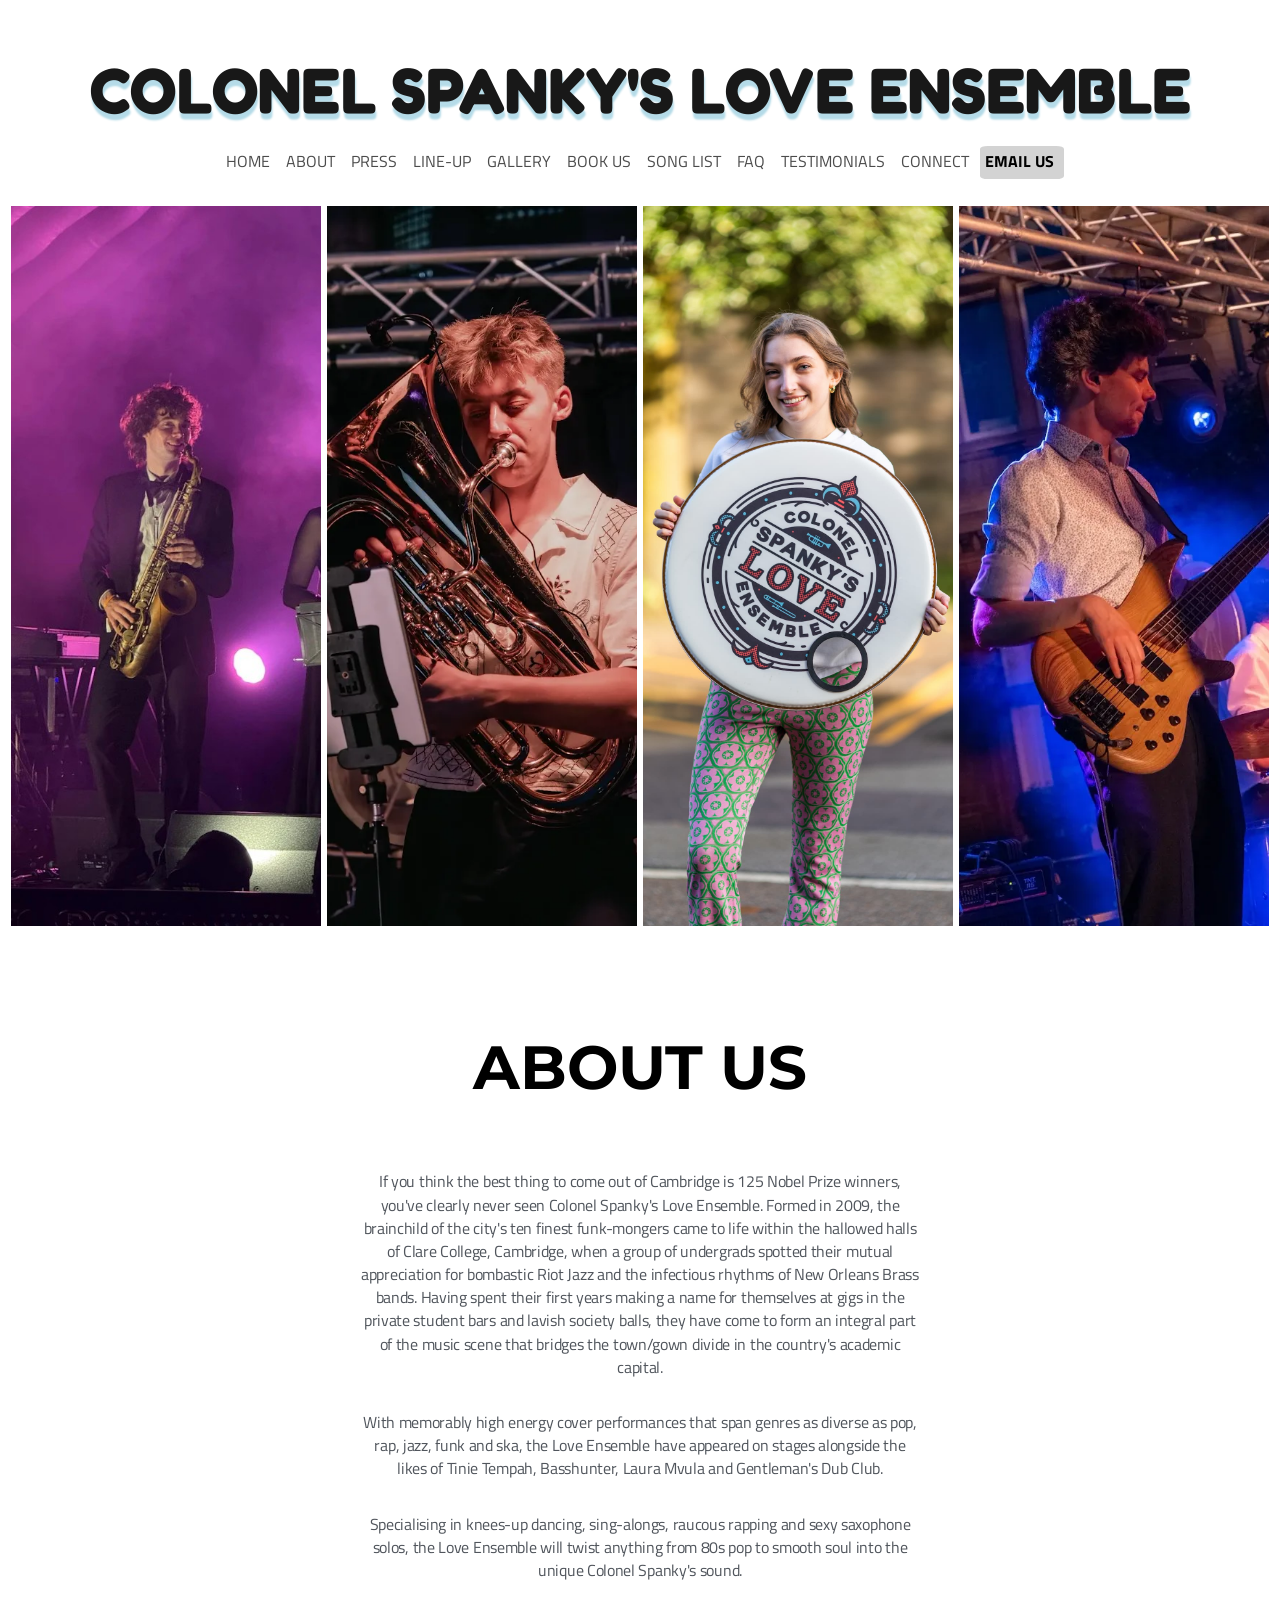
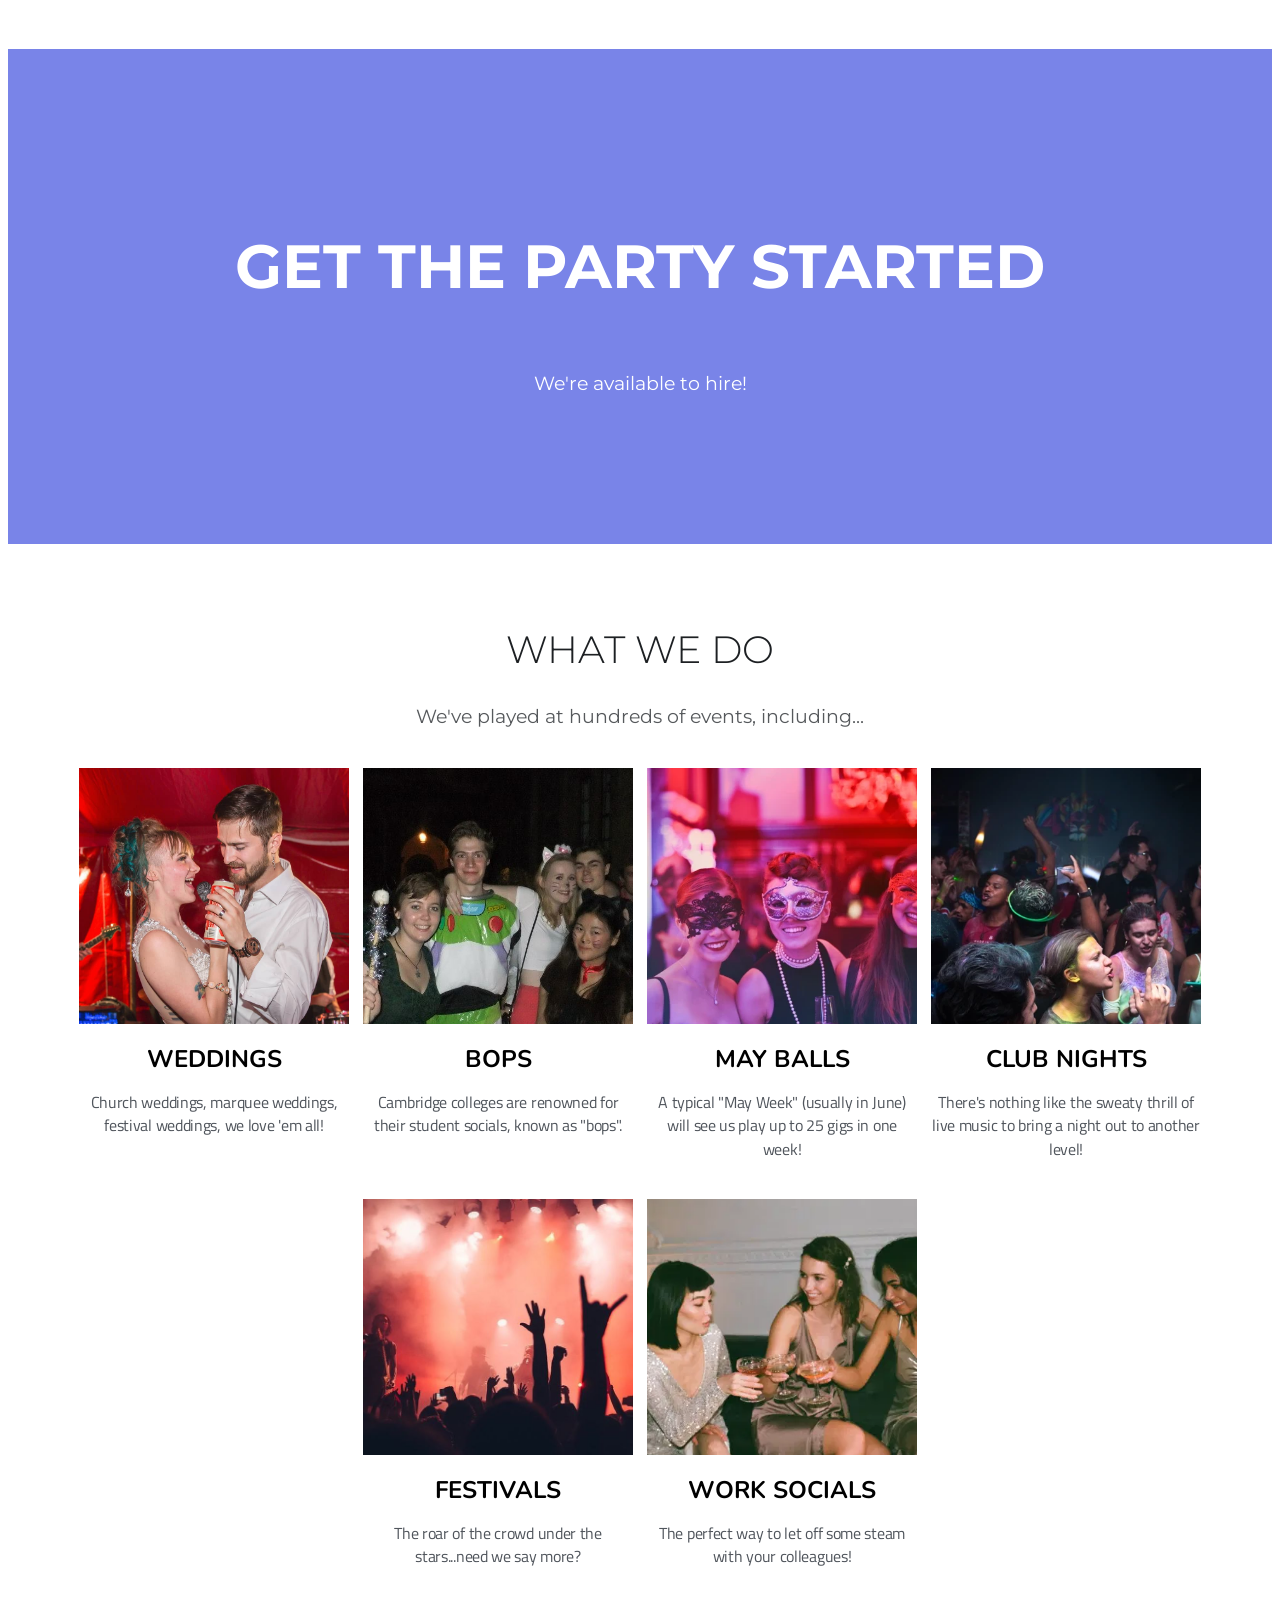
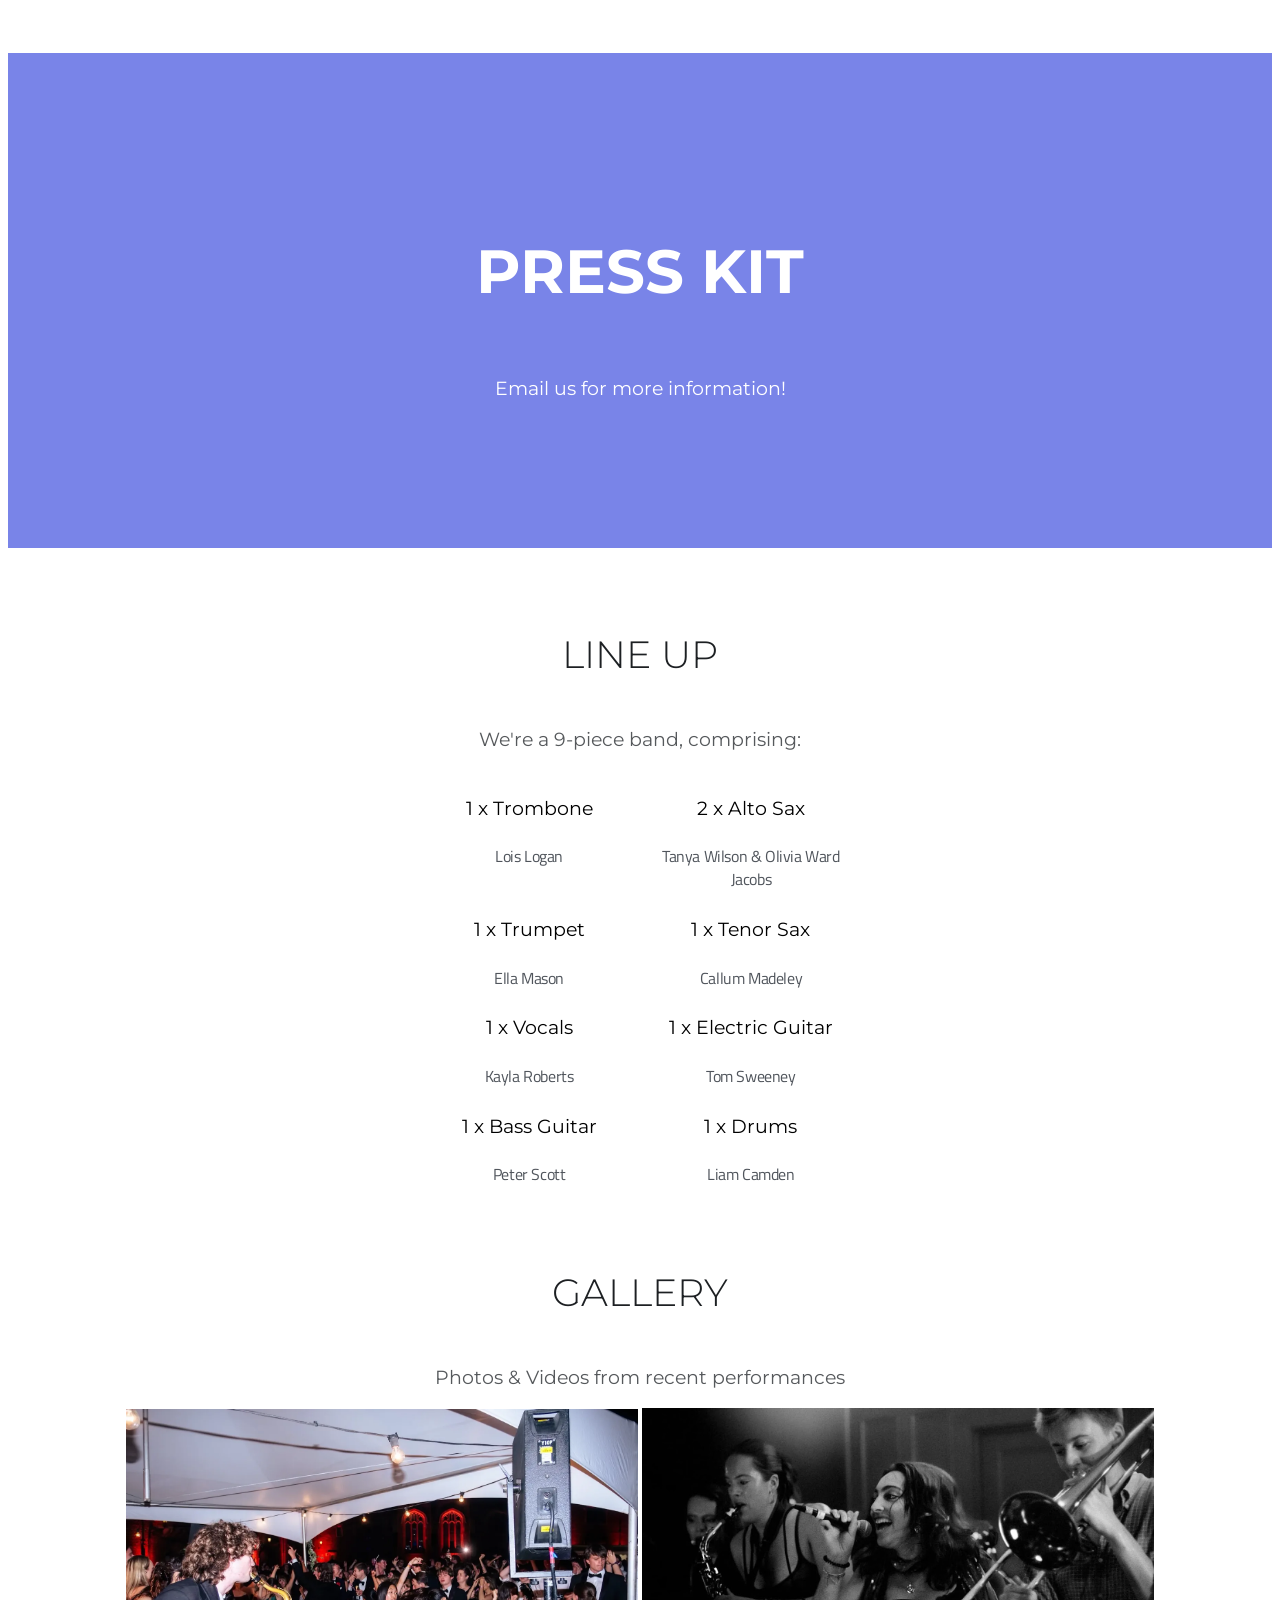
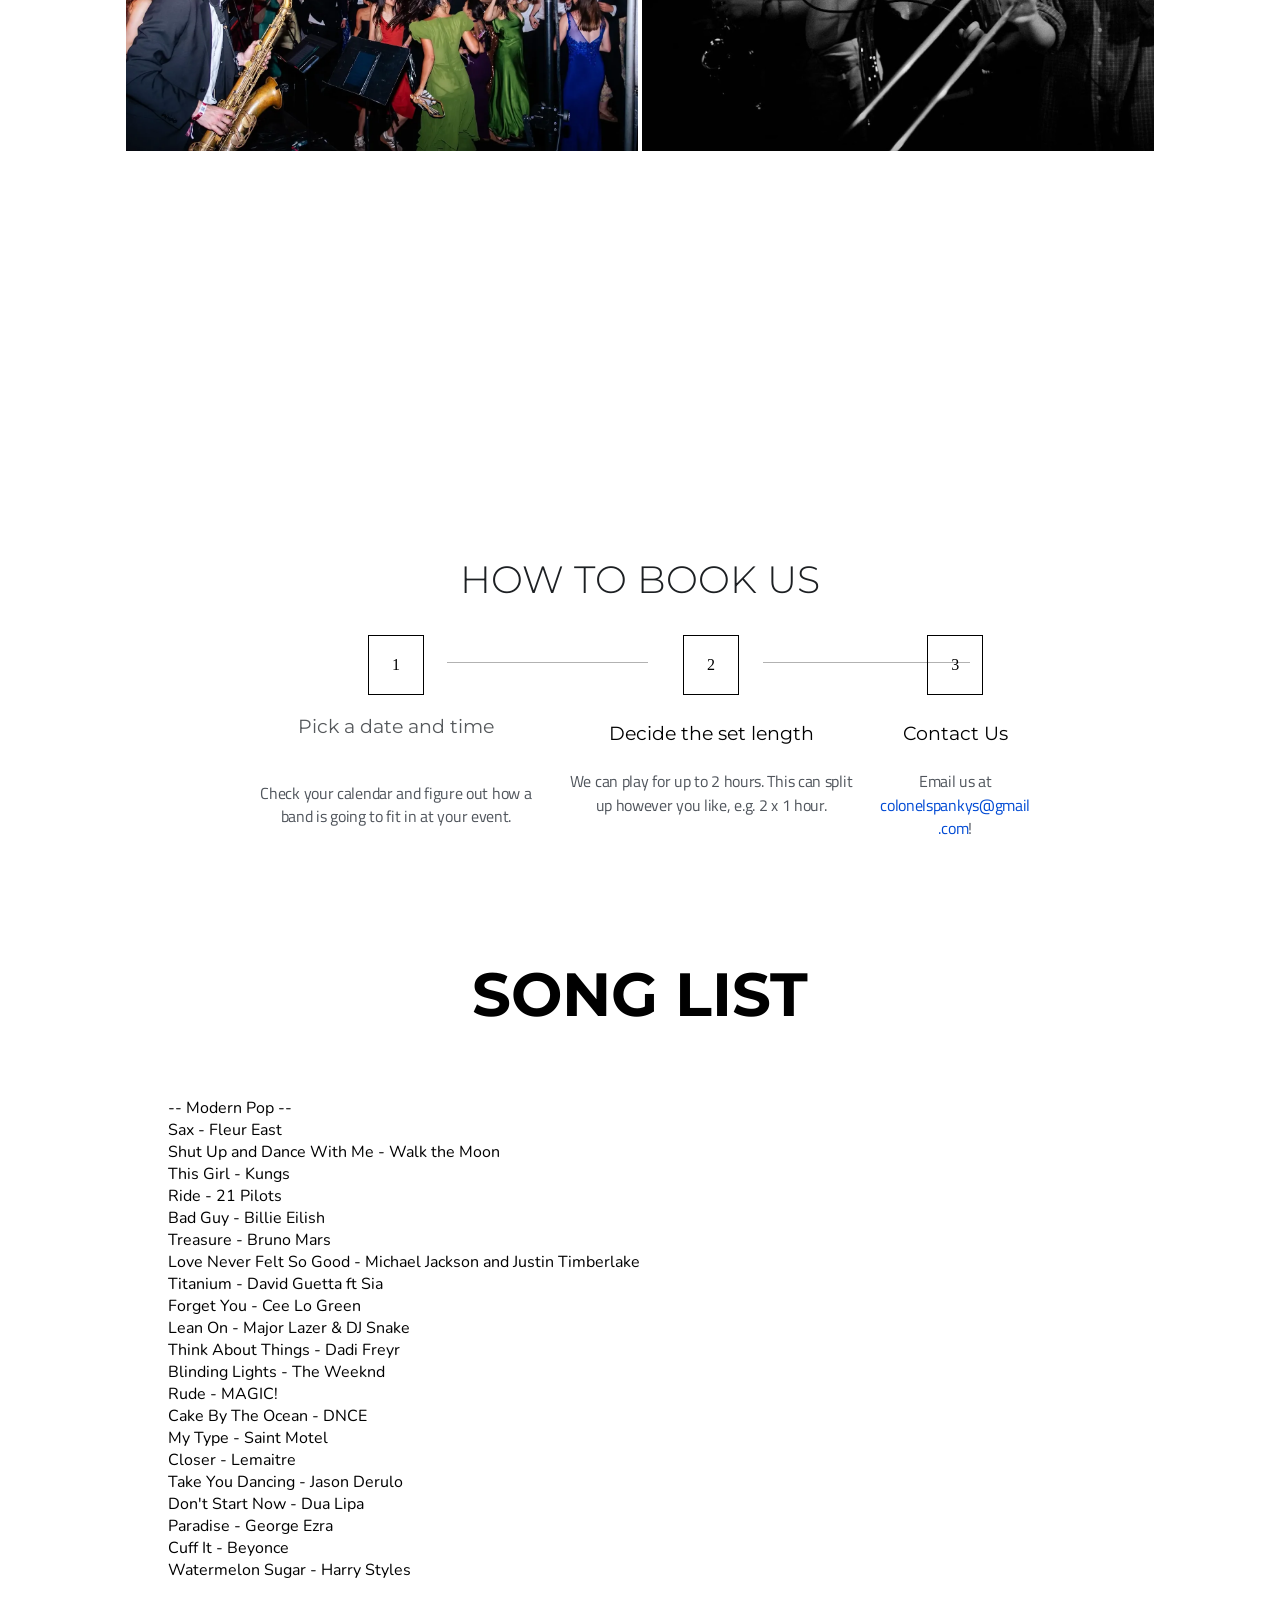
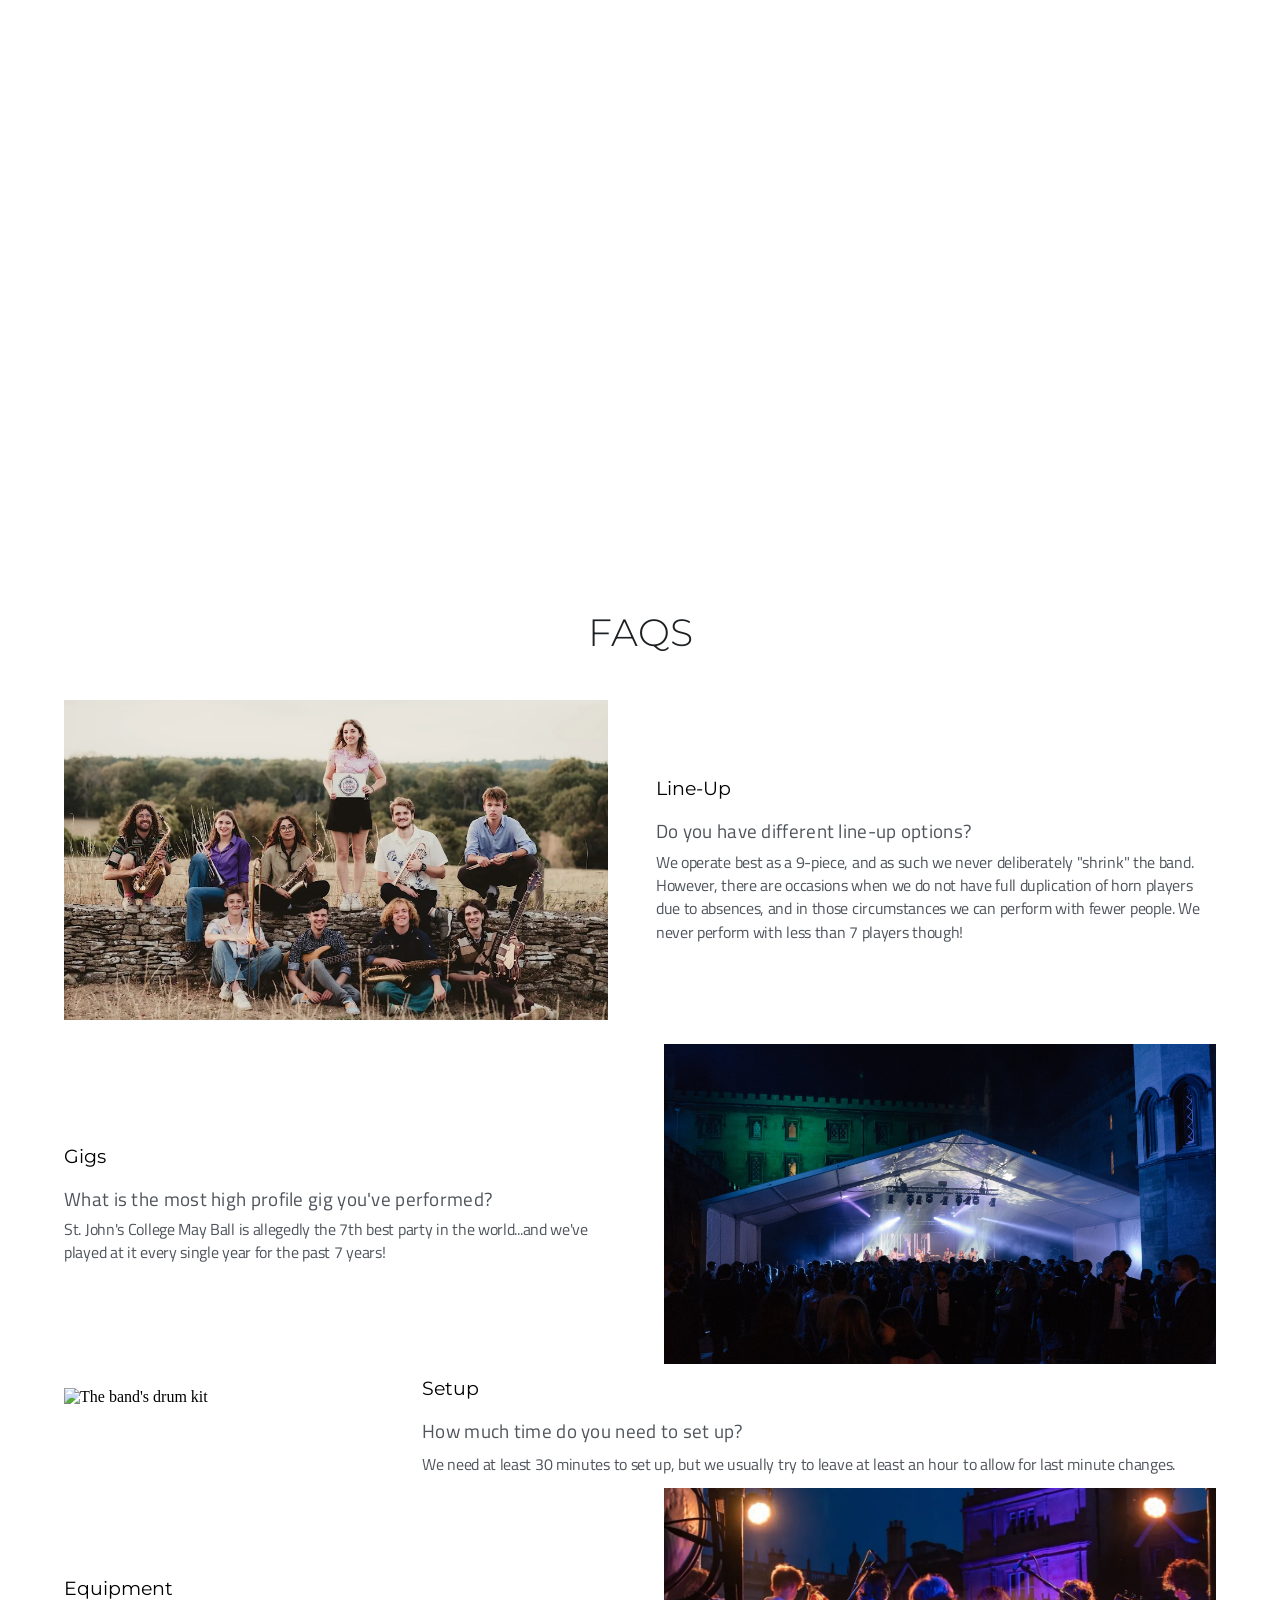
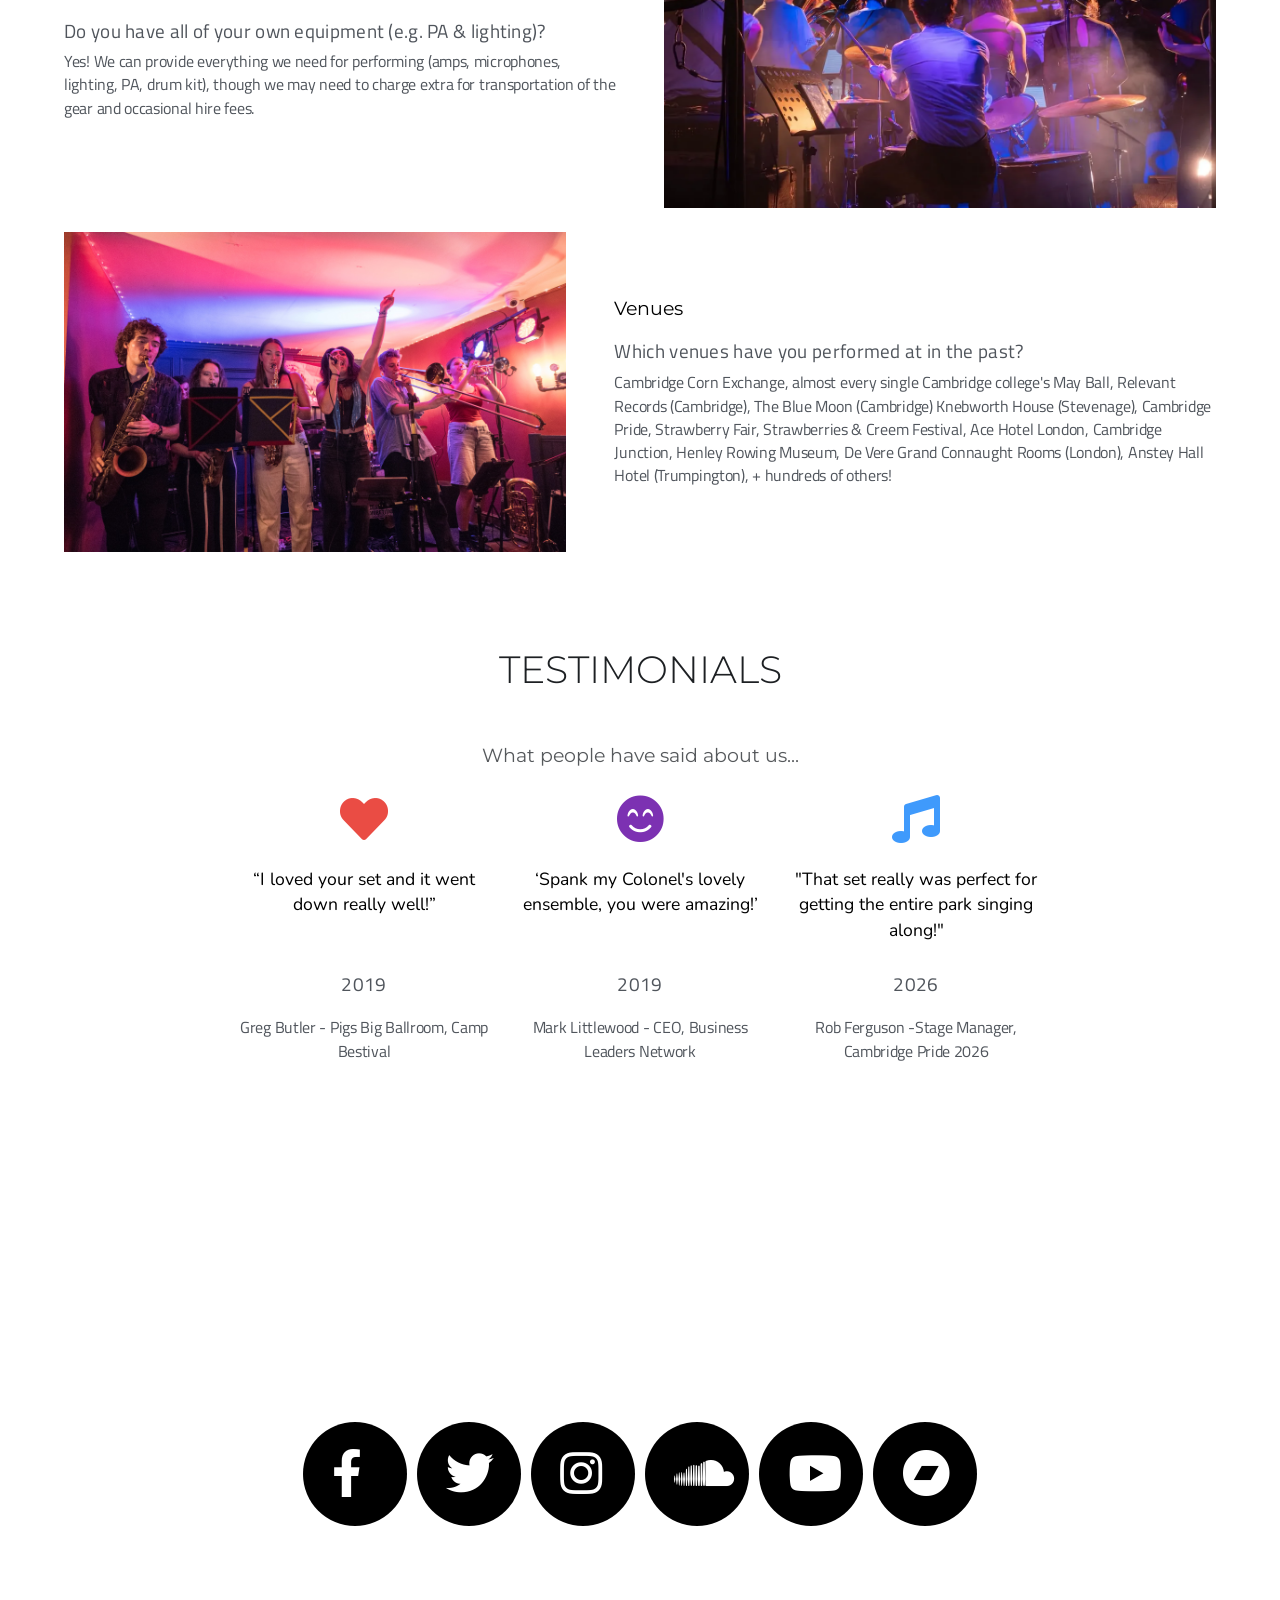
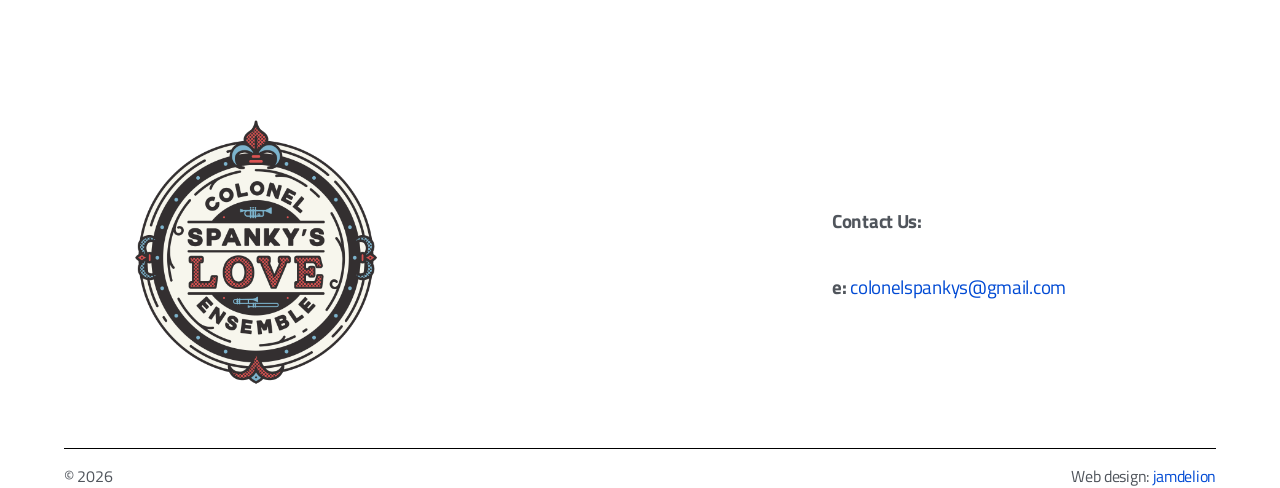
==== commit f1713bae: "centre images" ====
--- a/index.html
+++ b/index.html
@@ -57,7 +57,7 @@
         </div>
     </header>
     <section id="front-4-pics">
-        <img src="images/callum_sax_cropped.jpg" alt="Callum playing sax at a Cambridge May Ball">
+        <img src="images/callum_sax_centred.jpg" alt="Callum playing sax at a Cambridge May Ball">
         <img src="images/lois_tuba.jpg" alt="Lois playing tuba at a live gig">
         <img src="images/zoe-front.jpg" alt="Zoe holding the Colonel Spanky's logo on a drum skin">
         <img src="images/petethebass.jpg" alt="Peter playing bass on stage">
